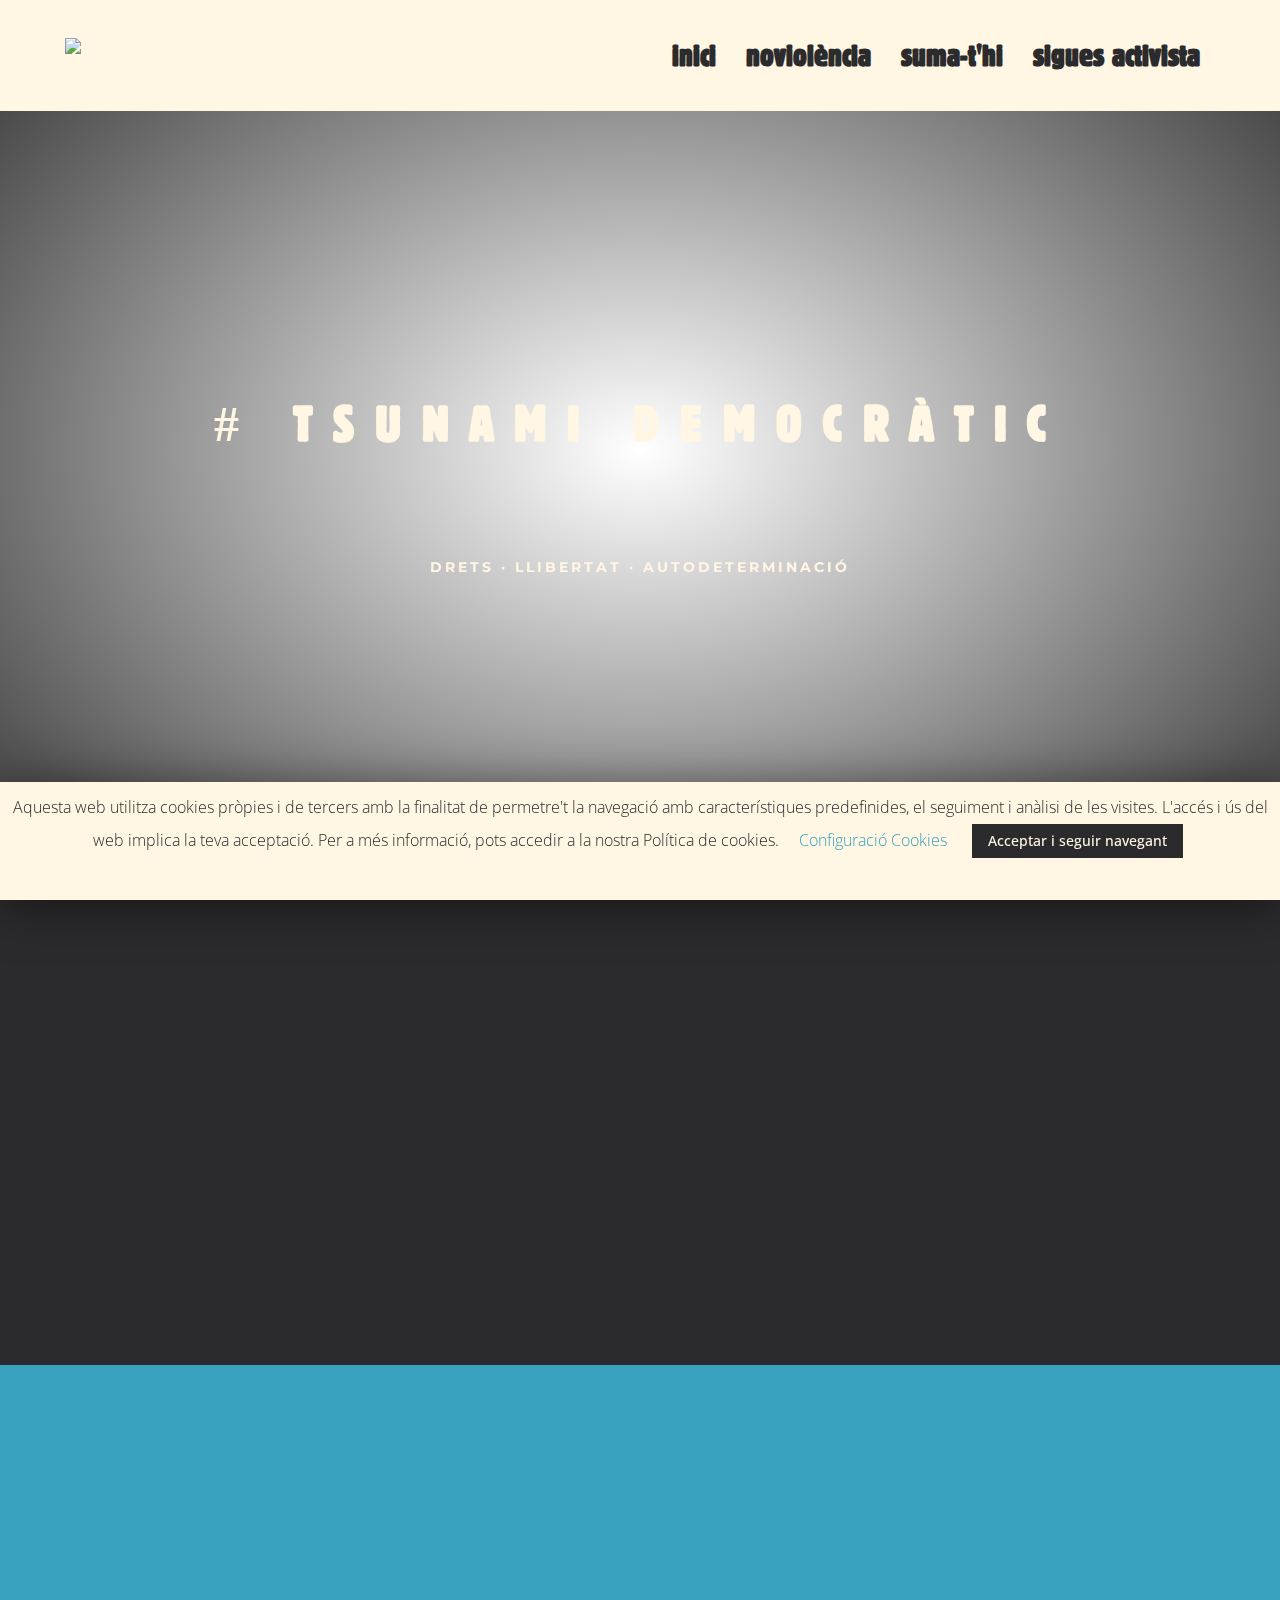
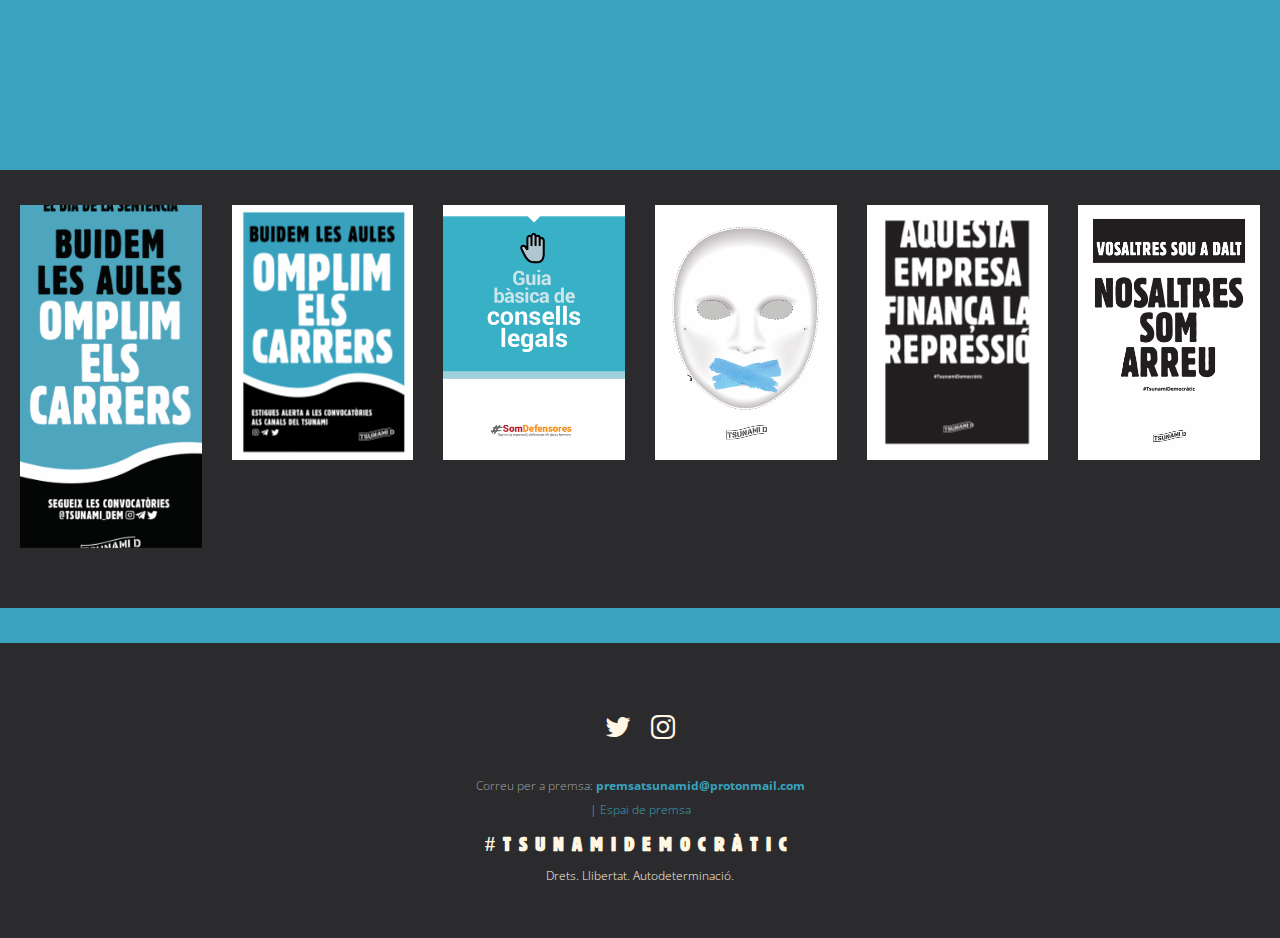
==== index.html @ 3595fd77 "Initial mirror" ====
<!DOCTYPE html>
<html lang="ca">
<head>
<meta charset="UTF-8" />
<meta name="viewport" content="width=device-width, initial-scale=1, minimum-scale=1, maximum-scale=1">
<link rel="pingback" href="https://tsunamidemocratic.cat/xmlrpc.php" />
<link rel="shortcut icon" href="index.html" type="image/vnd.microsoft.icon"/>
<link rel="icon" href="index.html" type="image/x-ico"/>
<title>#TsunamiDemocratic</title>
<link rel='dns-prefetch' href='https://fonts.googleapis.com/' />
<link rel='dns-prefetch' href='https://s.w.org/' />
		<script type="text/javascript">
			window._wpemojiSettings = {"baseUrl":"https:\/\/s.w.org\/images\/core\/emoji\/12.0.0-1\/72x72\/","ext":".png","svgUrl":"https:\/\/s.w.org\/images\/core\/emoji\/12.0.0-1\/svg\/","svgExt":".svg","source":{"concatemoji":"https:\/\/tsunamidemocratic.cat\/wp-includes\/js\/wp-emoji-release.min.js?ver=5.2.4"}};
			!function(a,b,c){function d(a,b){var c=String.fromCharCode;l.clearRect(0,0,k.width,k.height),l.fillText(c.apply(this,a),0,0);var d=k.toDataURL();l.clearRect(0,0,k.width,k.height),l.fillText(c.apply(this,b),0,0);var e=k.toDataURL();return d===e}function e(a){var b;if(!l||!l.fillText)return!1;switch(l.textBaseline="top",l.font="600 32px Arial",a){case"flag":return!(b=d([55356,56826,55356,56819],[55356,56826,8203,55356,56819]))&&(b=d([55356,57332,56128,56423,56128,56418,56128,56421,56128,56430,56128,56423,56128,56447],[55356,57332,8203,56128,56423,8203,56128,56418,8203,56128,56421,8203,56128,56430,8203,56128,56423,8203,56128,56447]),!b);case"emoji":return b=d([55357,56424,55356,57342,8205,55358,56605,8205,55357,56424,55356,57340],[55357,56424,55356,57342,8203,55358,56605,8203,55357,56424,55356,57340]),!b}return!1}function f(a){var c=b.createElement("script");c.src=a,c.defer=c.type="text/javascript",b.getElementsByTagName("head")[0].appendChild(c)}var g,h,i,j,k=b.createElement("canvas"),l=k.getContext&&k.getContext("2d");for(j=Array("flag","emoji"),c.supports={everything:!0,everythingExceptFlag:!0},i=0;i<j.length;i++)c.supports[j[i]]=e(j[i]),c.supports.everything=c.supports.everything&&c.supports[j[i]],"flag"!==j[i]&&(c.supports.everythingExceptFlag=c.supports.everythingExceptFlag&&c.supports[j[i]]);c.supports.everythingExceptFlag=c.supports.everythingExceptFlag&&!c.supports.flag,c.DOMReady=!1,c.readyCallback=function(){c.DOMReady=!0},c.supports.everything||(h=function(){c.readyCallback()},b.addEventListener?(b.addEventListener("DOMContentLoaded",h,!1),a.addEventListener("load",h,!1)):(a.attachEvent("onload",h),b.attachEvent("onreadystatechange",function(){"complete"===b.readyState&&c.readyCallback()})),g=c.source||{},g.concatemoji?f(g.concatemoji):g.wpemoji&&g.twemoji&&(f(g.twemoji),f(g.wpemoji)))}(window,document,window._wpemojiSettings);
		</script>
		<style type="text/css">
img.wp-smiley,
img.emoji {
	display: inline !important;
	border: none !important;
	box-shadow: none !important;
	height: 1em !important;
	width: 1em !important;
	margin: 0 .07em !important;
	vertical-align: -0.1em !important;
	background: none !important;
	padding: 0 !important;
}
</style>
	<link rel='stylesheet' id='wp-block-library-css'  href='wp-includes/css/dist/block-library/style.min.css%3Fver=5.2.4.css' type='text/css' media='all' />
<link rel='stylesheet' id='contact-form-7-css'  href='wp-content/plugins/contact-form-7/includes/css/styles.css%3Fver=5.1.4.css' type='text/css' media='all' />
<link rel='stylesheet' id='cookie-law-info-css'  href='wp-content/plugins/cookie-law-info/public/css/cookie-law-info-public.css%3Fver=1.8.1.css' type='text/css' media='all' />
<link rel='stylesheet' id='cookie-law-info-gdpr-css'  href='wp-content/plugins/cookie-law-info/public/css/cookie-law-info-gdpr.css%3Fver=1.8.1.css' type='text/css' media='all' />
<link rel='stylesheet' id='wpcdt-public-css-css'  href='wp-content/plugins/countdown-timer-ultimate/assets/css/wpcdt-timecircles.css%3Fver=1.2.3.css' type='text/css' media='all' />
<link rel='stylesheet' id='uaf_client_css-css'  href='wp-content/uploads/useanyfont/uaf.css%3Fver=1567267746.css' type='text/css' media='all' />
<link rel='stylesheet' id='bootstrap-min-css'  href='wp-content/themes/phoenix-v1.5/assets/css/bootstrap.min.css%3Fver=5.2.4.css' type='text/css' media='all' />
<link rel='stylesheet' id='font-awesome-min-css'  href='wp-content/themes/phoenix-v1.5/assets/css/font-awesome.min.css%3Fver=5.2.4.css' type='text/css' media='all' />
<link rel='stylesheet' id='jquery-countdown-css'  href='wp-content/themes/phoenix-v1.5/assets/css/jquery.countdown.css%3Fver=5.2.4.css' type='text/css' media='all' />
<link rel='stylesheet' id='owl-carousel-css'  href='wp-content/themes/phoenix-v1.5/assets/css/owl.carousel.css%3Fver=5.2.4.css' type='text/css' media='all' />
<link rel='stylesheet' id='preloader-css'  href='wp-content/themes/phoenix-v1.5/assets/css/preloader.css%3Fver=5.2.4.css' type='text/css' media='all' />
<link rel='stylesheet' id='layout-css'  href='wp-content/themes/phoenix-v1.5/assets/css/layout.css%3Fver=5.2.4.css' type='text/css' media='all' />
<link rel='stylesheet' id='responsive-css'  href='wp-content/themes/phoenix-v1.5/assets/css/responsive.css%3Fver=5.2.4.css' type='text/css' media='all' />
<link rel='stylesheet' id='timeline-min-css'  href='wp-content/themes/phoenix-v1.5/assets/css/timeline.min.css%3Fver=5.2.4.css' type='text/css' media='all' />
<link rel='stylesheet' id='fonts-googleapis-com-cssfamilylato100300-css'  href='https://fonts.googleapis.com/css?family=Lato%3A100%2C300&amp;ver=5.2.4' type='text/css' media='all' />
<!--[if lt IE 9]>
<link rel='stylesheet' id='vc_lte_ie9-css'  href='https://tsunamidemocratic.cat/wp-content/plugins/js_composer-SOS/assets/css/vc_lte_ie9.min.css?ver=6.0.5' type='text/css' media='screen' />
<![endif]-->
<link rel='stylesheet' id='redux-google-fonts-fwp_data-css'  href='https://fonts.googleapis.com/css?family=Montserrat%3A400%2C700%7COpen+Sans%3A300%2C400%2C600%2C700%2C800%2C300italic%2C400italic%2C600italic%2C700italic%2C800italic&#038;ver=5.2.4' type='text/css' media='all' />
<script type='text/javascript' src='wp-includes/js/jquery/jquery.js%3Fver=1.12.4-wp'></script>
<script type='text/javascript' src='wp-includes/js/jquery/jquery-migrate.min.js%3Fver=1.4.1'></script>
<script type='text/javascript'>
/* <![CDATA[ */
var Cli_Data = {"nn_cookie_ids":[],"cookielist":[]};
var log_object = {"ajax_url":"https:\/\/tsunamidemocratic.cat\/wp-admin\/admin-ajax.php"};
/* ]]> */
</script>
<script type='text/javascript' src='wp-content/plugins/cookie-law-info/public/js/cookie-law-info-public.js%3Fver=1.8.1'></script>
<link rel='https://api.w.org/' href='wp-json/index.html' />
<link rel="EditURI" type="application/rsd+xml" title="RSD" href="xmlrpc.php%3Frsd" />
<link rel="wlwmanifest" type="application/wlwmanifest+xml" href="wp-includes/wlwmanifest.xml" /> 
<meta name="generator" content="WordPress 5.2.4" />
<link rel="canonical" href="index.html" />
<link rel='shortlink' href='index.html' />
<link rel="alternate" type="application/json+oembed" href="wp-json/oembed/1.0/embed%3Furl=https:%252F%252Ftsunamidemocratic.cat%252F" />
<link rel="alternate" type="text/xml+oembed" href="wp-json/oembed/1.0/embed%3Furl=https:%252F%252Ftsunamidemocratic.cat%252F&amp;format=xml" />
<!-- Analytics by WP-Statistics v12.6.10 - https://wp-statistics.com/ -->
		<style>
			.no-js img.lazyload { display: none; }
			figure.wp-block-image img.lazyloading { min-width: 150px; }
							.lazyload, .lazyloading { opacity: 0; }
				.lazyloaded {
					opacity: 1;
					transition: opacity 400ms;
					transition-delay: 0ms;
				}
					</style>
				<style type="text/css">.recentcomments a{display:inline !important;padding:0 !important;margin:0 !important;}</style>
				<script type="text/javascript">
			var cli_flush_cache=2;
		</script>
		<meta name="generator" content="Powered by WPBakery Page Builder - drag and drop page builder for WordPress."/>
<style type="text/css" title="dynamic-css" class="options-output">.navbar-default .navbar-brand{font-family:Montserrat;color:#fff6e3;font-size:18px;}.navbar-default .navbar-brand:hover{color:#5e5e5e;}nav.navbar.affix-top{background-color:#fff6e3;}.navbar-default .navbar-toggle .icon-bar{background-color:#fff6e3;}.navbar-default .navbar-nav>li>a{font-family:"Open Sans";font-size:30px;}.navbar-default .navbar-nav > li > a{color:#2b2b2d;}.navbar-default .navbar-nav > li > a:hover{color:#38a2bf;}.navbar-default .navbar-nav > li > a:active{color:#38a2bf;}.single-fwp_portfolio .project-single{background-color:#fff6e3;}.single-fwp_portfolio .project-title h1{color:#333333;}.single-fwp_portfolio .project-title p{color:#4c4c4c;}.overlay-slidedown.open,.container.overlay{background-color:#fff6e3;}#transmitter .project-title h1{color:#333333;}#transmitter .project-title p{color:#4c4c4c;}.footerSocialIcons li a{color:#fff6e3;}.footerSocialIcons li a:hover{color:#38a2bf;}#footer .bottomLine{background-color:#2b2b2d;}</style><noscript><style> .wpb_animate_when_almost_visible { opacity: 1; }</style></noscript></head>

<body class="home page-template page-template-template-one-page page-template-template-one-page-php page page-id-473 wpb-js-composer js-comp-ver-6.0.5 vc_responsive" data-spy="scroll" data-target=".navbar-default" data-offset="100" id="bigWrapper">
<div class="multipage-container" id="top">
<header><nav class="navbar navbar-default NavbarStyle3 navbar-fixed-top" role="navigation" data-spy="affix" data-offset-top="50"><div class="container-fluid"><div class="navbar-header"><button type="button" class="navbar-toggle" data-toggle="collapse" data-target="#navbar-collapse"><span class="sr-only">Toggle navigation</span><span class="icon-bar"></span><span class="icon-bar"></span><span class="icon-bar"></span></button><a class="navbar-brand" href="index.html"  data-scroll><img  style="margin-top:-20px;" data-src="https://tsunamidemocratic.cat/wp-content/uploads/2019/08/Logo-TD-fosc.png" class="lazyload" src="[data-uri]"><noscript><img src="wp-content/uploads/2019/08/Logo-TD-fosc.png" style="margin-top:-20px;"></noscript></a> </div><div class="collapse navbar-collapse navbar-right" id="navbar-collapse"><ul id="menu-one-page-menu" class="nav navbar-nav">
<li><a href='index.html#s-inici' class=" menu-item menu-item-type-post_type menu-item-object-page"  target=""  data-scroll="" >inici</a></li>
<li><a href='index.html%3Fp=1608.html' class=" menu-item menu-item-type-post_type menu-item-object-page"  target="" >Noviolència</a></li>
<li><a href='index.html#s-451' class=" menu-item menu-item-type-post_type menu-item-object-page"  target=""  data-scroll="" >suma-t'hi</a></li>
<li><a href='index.html#s-sigues-activista' class=" menu-item menu-item-type-post_type menu-item-object-page"  target=""  data-scroll="" >Sigues activista</a></li></ul></div> </div></nav></header><section id="s-inici" class="clearfix no-bg-color fwp_setting_class9232" data-page-id="674"><div class="vc_row wpb_row vc_row-fluid vc_custom_1427965173797"><div class="wpb_column vc_column_container vc_col-sm-12"><div class="vc_column-inner"><div class="wpb_wrapper"><section id="intro" class=""><div class="black-overlay"></div><div class="container valign"><div class="row"><div class="vc_row wpb_row vc_row-fluid vc_custom_1417646643976"><div class="wpb_column vc_column_container vc_col-sm-12"><div class="vc_column-inner"><div class="wpb_wrapper">
	<div  class="wpb_single_image wpb_content_element vc_align_center   img-responsive center-block introLogo">
		
		<figure class="wpb_wrapper vc_figure">
			<div class="vc_single_image-wrapper   vc_box_border_grey"></div>
		</figure>
	</div>

	<div class="wpb_text_column wpb_content_element " >
		<div class="wpb_wrapper">
			<h1 style="text-align: center;"><span style="color: #fff6e3;"># Tsunami Democràtic</span></h1>

		</div>
	</div>
</div></div></div></div><div class="vc_row wpb_row vc_row-fluid vc_custom_1421874260691"><div class="wpb_column vc_column_container vc_col-sm-6 vc_col-sm-offset-3"><div class="vc_column-inner"><div class="wpb_wrapper">
	<div class="wpb_text_column wpb_content_element " >
		<div class="wpb_wrapper">
			<h5><span style="color: #fff6e3;"><center><br />
Drets · Llibertat · Autodeterminació</span></center></h5>

		</div>
	</div>
</div></div></div></div>
</div></div></section></div></div></div></div>
</section><section id="s-451" class="clearfix fwp_setting_class4182" data-page-id="451"><div class="vc_row wpb_row vc_row-fluid vc_custom_1568883034000 vc_row-has-fill"><div class="wpb_column vc_column_container vc_col-sm-12"><div class="vc_column-inner vc_custom_1569485932000"><div class="wpb_wrapper"><h1 id="title-with-border-5230" class="bordered-title white talign-center hide-border dyn-border" data-scroll-reveal="enter top move 10px over 1s after 0.2s"><span>Estigues atent/a als canals</span></h1> <div id="owl-clients" class="owl-clients owl-carousel" data-carousel-settings='{"autoPlay": "true", "showControls": "true", "autoPlayTimeout": "", "stopOnHover": "false"}'> <div class="clientLogo" data-scroll-reveal="enter right move 10px over 1s after 0.6s">
                                <a href="http://t.me/tsunamid"><img   alt="image" data-src="http://tsunamidemocratic.cat/wp-content/uploads/2019/09/telegram3.png" class="img-responsive center-block lazyload" src="[data-uri]"><noscript><img src="wp-content/uploads/2019/09/telegram3.png" class="img-responsive center-block" alt="image"></noscript></a>
                            </div> <div class="clientLogo" data-scroll-reveal="enter right move 10px over 1s after 0.4s">
                                <a href="http://twitter.com/tsunami_dem"><img   alt="image" data-src="http://tsunamidemocratic.cat/wp-content/uploads/2019/09/twitter3.png" class="img-responsive center-block lazyload" src="[data-uri]"><noscript><img src="wp-content/uploads/2019/09/twitter3.png" class="img-responsive center-block" alt="image"></noscript></a>
                            </div> <div class="clientLogo" data-scroll-reveal="enter right move 10px over 1s after 0.2s">
                                <a href="http://instagram.com/tsunami_dem"><img   alt="image" data-src="http://tsunamidemocratic.cat/wp-content/uploads/2019/09/instagram3.png" class="img-responsive center-block lazyload" src="[data-uri]"><noscript><img src="wp-content/uploads/2019/09/instagram3.png" class="img-responsive center-block" alt="image"></noscript></a>
                            </div></div></div></div></div></div>
</section><section id="s-sigues-activista" class="clearfix fwp_setting_class5491" data-page-id="1569"><div class="vc_row wpb_row vc_row-fluid vc_custom_1569612682900 vc_row-has-fill"><div class="wpb_column vc_column_container vc_col-sm-12"><div class="vc_column-inner vc_custom_1569613170900"><div class="wpb_wrapper"><h1 class="text-center fwp_cst_title42724" data-scroll-reveal="enter left move 10px over 1s after 0.2s">descarrega imprimeix distribueix</h1><img  alt="" data-scroll-reveal="enter left move 10px over 1s after 0.3s"  data-src="https://tsunamidemocratic.cat/wp-content/themes/phoenix-v1.5/assets/img/lineSeparatortransparent.png" class="img_responsive  lineSeparator  lazyload" src="[data-uri]"><noscript><img src="https://tsunamidemocratic.cat/wp-content/themes/phoenix-v1.5/assets/img/lineSeparatortransparent.png" alt="" data-scroll-reveal="enter left move 10px over 1s after 0.3s" class="img_responsive  lineSeparator "></noscript></div></div></div><div class="wpb_column vc_column_container vc_col-sm-1/5"><div class="vc_column-inner"><div class="wpb_wrapper"></div></div></div><div class="wpb_column vc_column_container vc_col-sm-1/5"><div class="vc_column-inner vc_custom_1569613201400"><div class="wpb_wrapper"><div class="vc_icon_element vc_icon_element-outer vc_custom_1569613315500 wpb_animate_when_almost_visible wpb_fadeInUp fadeInUp vc_icon_element-align-center"><div class="vc_icon_element-inner vc_icon_element-color-custom vc_icon_element-size-xl vc_icon_element-style- vc_icon_element-background-color-grey" ><span class="vc_icon_element-icon fa fa-download" style="color:#2b2b2d !important"></span></div></div></div></div></div><div class="wpb_column vc_column_container vc_col-sm-1/5"><div class="vc_column-inner vc_custom_1569613206500"><div class="wpb_wrapper"><div class="vc_icon_element vc_icon_element-outer vc_custom_1569613322900 wpb_animate_when_almost_visible wpb_fadeInUp fadeInUp vc_icon_element-align-center"><div class="vc_icon_element-inner vc_icon_element-color-custom vc_icon_element-size-xl vc_icon_element-style- vc_icon_element-background-color-grey" ><span class="vc_icon_element-icon fa fa-print" style="color:#2b2b2d !important"></span></div></div></div></div></div><div class="wpb_column vc_column_container vc_col-sm-1/5"><div class="vc_column-inner vc_custom_1569613211100"><div class="wpb_wrapper"><div class="vc_icon_element vc_icon_element-outer vc_custom_1569613330000 wpb_animate_when_almost_visible wpb_fadeInUp fadeInUp vc_icon_element-align-center"><div class="vc_icon_element-inner vc_icon_element-color-custom vc_icon_element-size-xl vc_icon_element-style- vc_icon_element-background-color-grey" ><span class="vc_icon_element-icon vc-mono vc-mono-slideshare" style="color:#2b2b2d !important"></span></div></div></div></div></div><div class="wpb_column vc_column_container vc_col-sm-1/5"><div class="vc_column-inner"><div class="wpb_wrapper"></div></div></div></div><div class="vc_row wpb_row vc_row-fluid vc_custom_1569613281300 vc_row-has-fill"><div class="wpb_column vc_column_container vc_col-sm-2"><div class="vc_column-inner"><div class="wpb_wrapper"><div class="vc-hoverbox-wrapper  vc-hoverbox-shape--square vc-hoverbox-align--center vc-hoverbox-direction--default vc-hoverbox-width--100"  ontouchstart="">
  <div class="vc-hoverbox">
    <div class="vc-hoverbox-inner">
      <div class="vc-hoverbox-block vc-hoverbox-front" style="background-image: url(wp-content/uploads/2019/10/unis1-438x1024.png);">
        <div class="vc-hoverbox-block-inner vc-hoverbox-front-inner">
            
        </div>
      </div>
      <div class="vc-hoverbox-block vc-hoverbox-back" style="background-color: #2b2b2d;">
        <div class="vc-hoverbox-block-inner vc-hoverbox-back-inner">
            <h2 style="text-align:center">PDF</h2>
            <div class="vc_icon_element vc_icon_element-outer wpb_animate_when_almost_visible wpb_fadeInUp fadeInUp vc_icon_element-align-center vc_icon_element-have-style"><div class="vc_icon_element-inner vc_icon_element-color-custom vc_icon_element-have-style-inner vc_icon_element-size-lg vc_icon_element-style-rounded vc_icon_element-background vc_icon_element-background-color-custom"  style="background-color:#fff6e3"><span class="vc_icon_element-icon fa fa-download" style="color:#38a2bf !important"></span><a class="vc_icon_element-link" href="wp-content/uploads/2019/10/unis1.pdf"  title="" target=" _blank"></a></div></div>
<p>&nbsp;</p>
<p>&nbsp;</p>
<p>&nbsp;</p>
<p>&nbsp;</p>

            
        </div>
      </div>
    </div>
  </div>
</div></div></div></div><div class="wpb_column vc_column_container vc_col-sm-2"><div class="vc_column-inner"><div class="wpb_wrapper"><div class="vc-hoverbox-wrapper  vc-hoverbox-shape--square vc-hoverbox-align--center vc-hoverbox-direction--default vc-hoverbox-width--100"  ontouchstart="">
  <div class="vc-hoverbox">
    <div class="vc-hoverbox-inner">
      <div class="vc-hoverbox-block vc-hoverbox-front" style="background-image: url(wp-content/uploads/2019/10/unis2-724x1024.png);">
        <div class="vc-hoverbox-block-inner vc-hoverbox-front-inner">
            
        </div>
      </div>
      <div class="vc-hoverbox-block vc-hoverbox-back" style="background-color: #2b2b2d;">
        <div class="vc-hoverbox-block-inner vc-hoverbox-back-inner">
            <h2 style="text-align:center">PDF</h2>
            <div class="vc_icon_element vc_icon_element-outer wpb_animate_when_almost_visible wpb_fadeInUp fadeInUp vc_icon_element-align-center vc_icon_element-have-style"><div class="vc_icon_element-inner vc_icon_element-color-custom vc_icon_element-have-style-inner vc_icon_element-size-lg vc_icon_element-style-rounded vc_icon_element-background vc_icon_element-background-color-custom"  style="background-color:#fff6e3"><span class="vc_icon_element-icon fa fa-download" style="color:#38a2bf !important"></span><a class="vc_icon_element-link" href="wp-content/uploads/2019/10/unis2.pdf"  title="" target=" _blank"></a></div></div>
<p>&nbsp;</p>

            
        </div>
      </div>
    </div>
  </div>
</div></div></div></div><div class="wpb_column vc_column_container vc_col-sm-2"><div class="vc_column-inner"><div class="wpb_wrapper"><div class="vc-hoverbox-wrapper  vc-hoverbox-shape--square vc-hoverbox-align--center vc-hoverbox-direction--default vc-hoverbox-width--100"  ontouchstart="">
  <div class="vc-hoverbox">
    <div class="vc-hoverbox-inner">
      <div class="vc-hoverbox-block vc-hoverbox-front" style="background-image: url(wp-content/uploads/2019/09/Consells-724x1024.png);">
        <div class="vc-hoverbox-block-inner vc-hoverbox-front-inner">
            
        </div>
      </div>
      <div class="vc-hoverbox-block vc-hoverbox-back" style="background-color: #2b2b2d;">
        <div class="vc-hoverbox-block-inner vc-hoverbox-back-inner">
            <h2 style="text-align:center">PDF</h2>
            <div class="vc_icon_element vc_icon_element-outer wpb_animate_when_almost_visible wpb_fadeInUp fadeInUp vc_icon_element-align-center vc_icon_element-have-style"><div class="vc_icon_element-inner vc_icon_element-color-custom vc_icon_element-have-style-inner vc_icon_element-size-lg vc_icon_element-style-rounded vc_icon_element-background vc_icon_element-background-color-custom"  style="background-color:#fff6e3"><span class="vc_icon_element-icon fa fa-download" style="color:#38a2bf !important"></span><a class="vc_icon_element-link" href="wp-content/uploads/2019/09/consells_legals.pdf"  title="" target=" _blank"></a></div></div>
<p>&nbsp;</p>

            
        </div>
      </div>
    </div>
  </div>
</div></div></div></div><div class="wpb_column vc_column_container vc_col-sm-2"><div class="vc_column-inner"><div class="wpb_wrapper"><div class="vc-hoverbox-wrapper  vc-hoverbox-shape--square vc-hoverbox-align--center vc-hoverbox-direction--default vc-hoverbox-width--100"  ontouchstart="">
  <div class="vc-hoverbox">
    <div class="vc-hoverbox-inner">
      <div class="vc-hoverbox-block vc-hoverbox-front" style="background-image: url(wp-content/uploads/2019/09/D-724x1024.png);">
        <div class="vc-hoverbox-block-inner vc-hoverbox-front-inner">
            
        </div>
      </div>
      <div class="vc-hoverbox-block vc-hoverbox-back" style="background-color: #2b2b2d;">
        <div class="vc-hoverbox-block-inner vc-hoverbox-back-inner">
            <h2 style="text-align:center">PDF</h2>
            <div class="vc_icon_element vc_icon_element-outer wpb_animate_when_almost_visible wpb_fadeInUp fadeInUp vc_icon_element-align-center vc_icon_element-have-style"><div class="vc_icon_element-inner vc_icon_element-color-custom vc_icon_element-have-style-inner vc_icon_element-size-lg vc_icon_element-style-rounded vc_icon_element-background vc_icon_element-background-color-custom"  style="background-color:#fff6e3"><span class="vc_icon_element-icon fa fa-download" style="color:#38a2bf !important"></span><a class="vc_icon_element-link" href="wp-content/uploads/2019/09/M.pdf"  title="" target=" _blank"></a></div></div>
<p>&nbsp;</p>

            
        </div>
      </div>
    </div>
  </div>
</div></div></div></div><div class="wpb_column vc_column_container vc_col-sm-2"><div class="vc_column-inner"><div class="wpb_wrapper"><div class="vc-hoverbox-wrapper  vc-hoverbox-shape--square vc-hoverbox-align--center vc-hoverbox-direction--default vc-hoverbox-width--100"  ontouchstart="">
  <div class="vc-hoverbox">
    <div class="vc-hoverbox-inner">
      <div class="vc-hoverbox-block vc-hoverbox-front" style="background-image: url(wp-content/uploads/2019/09/3-web-724x1024.png);">
        <div class="vc-hoverbox-block-inner vc-hoverbox-front-inner">
            
        </div>
      </div>
      <div class="vc-hoverbox-block vc-hoverbox-back" style="background-color: #2b2b2d;">
        <div class="vc-hoverbox-block-inner vc-hoverbox-back-inner">
            <h2 style="text-align:center">PDF</h2>
            <div class="vc_icon_element vc_icon_element-outer wpb_animate_when_almost_visible wpb_fadeInUp fadeInUp vc_icon_element-align-center vc_icon_element-have-style"><div class="vc_icon_element-inner vc_icon_element-color-custom vc_icon_element-have-style-inner vc_icon_element-size-lg vc_icon_element-style-rounded vc_icon_element-background vc_icon_element-background-color-custom"  style="background-color:#fff6e3"><span class="vc_icon_element-icon fa fa-download" style="color:#38a2bf !important"></span><a class="vc_icon_element-link" href="wp-content/uploads/2019/09/3-web.pdf"  title="" target=" _blank"></a></div></div>
<p>&nbsp;</p>

            
        </div>
      </div>
    </div>
  </div>
</div></div></div></div><div class="wpb_column vc_column_container vc_col-sm-2"><div class="vc_column-inner"><div class="wpb_wrapper"><div class="vc-hoverbox-wrapper  vc-hoverbox-shape--square vc-hoverbox-align--center vc-hoverbox-direction--default vc-hoverbox-width--100"  ontouchstart="">
  <div class="vc-hoverbox">
    <div class="vc-hoverbox-inner">
      <div class="vc-hoverbox-block vc-hoverbox-front" style="background-image: url(wp-content/uploads/2019/09/4-web-724x1024.png);">
        <div class="vc-hoverbox-block-inner vc-hoverbox-front-inner">
            
        </div>
      </div>
      <div class="vc-hoverbox-block vc-hoverbox-back" style="background-color: #2b2b2d;">
        <div class="vc-hoverbox-block-inner vc-hoverbox-back-inner">
            <h2 style="text-align:center">PDF</h2>
            <div class="vc_icon_element vc_icon_element-outer wpb_animate_when_almost_visible wpb_fadeInUp fadeInUp vc_icon_element-align-center vc_icon_element-have-style"><div class="vc_icon_element-inner vc_icon_element-color-custom vc_icon_element-have-style-inner vc_icon_element-size-lg vc_icon_element-style-rounded vc_icon_element-background vc_icon_element-background-color-custom"  style="background-color:#fff6e3"><span class="vc_icon_element-icon fa fa-download" style="color:#38a2bf !important"></span><a class="vc_icon_element-link" href="wp-content/uploads/2019/09/4-web.pdf"  title="" target=" _blank"></a></div></div>
<p>&nbsp;</p>

            
        </div>
      </div>
    </div>
  </div>
</div></div></div></div></div><div class="vc_row wpb_row vc_row-fluid vc_custom_1569613360100 vc_row-has-fill"><div class="wpb_column vc_column_container vc_col-sm-12"><div class="vc_column-inner"><div class="wpb_wrapper"></div></div></div></div>
</section></div>
       
<section id="footer" class="dark group">
	    <div class="bottomLine text-center">
                        <ul class="footerSocialIcons">
        <li><a href="https://twitter.com/tsunami_dem" target="_blank"><i class="fa fa-twitter fa-2x fa-2x"></i></a></li><li><a href="https://instagram.com/tsunami_dem" target="_blank"><i class="fa fa-instagram fa-2x fa-2x"></i></a></li>        </ul>
        <p>Correu per a premsa: <span style="color:#38A2BF"><strong><a href="cdn-cgi/l/email-protection.html" class="__cf_email__" data-cfemail="225250474f51435651574c434f4b466252504d564d4c4f434b4e0c414d4f">[email&#160;protected]</a></span></strong><br /> | <a href="index.html%3Fpage_id=1127.html"><span style="color:#38A2BF">Espai de premsa</a></span><br />
<strong></p>
<h4><span style="color:#fff6e3">#TsunamiDemocràtic</span></strong></h3>
<p><span style="color:#fff6e3">Drets. Llibertat. Autodeterminació.</span></p>
    </div>
</section>
<script data-cfasync="false" src="cdn-cgi/scripts/5c5dd728/cloudflare-static/email-decode.min.js"></script><script id="fwp-raw-js">
            jQuery(function($){
                if( /Android|webOS|iPhone|iPad|iPod|BlackBerry|IEMobile|Opera Mini/i.test(navigator.userAgent) ) {
                    var _image = 'https://tsunamidemocratic.cat/wp-content/uploads/2019/09/screen-1.jpg';
                    if(_image.length > 1)
                    $.backstretch(_image);
                }
                else{
                    $.okvideo({source: 'https://www.youtube.com/watch?v=948RgiFYu9E', autoplay: true, loop: true, highdef: true, hd: true, adproof: true, volume: 0 })
                }
            });</script><script id="fwp-custom-js">                                    </script><div id="cookie-law-info-bar"><span>Aquesta web utilitza cookies pròpies i de tercers amb la finalitat de permetre't la navegació amb característiques predefinides, el seguiment i anàlisi de les visites. L'accés i ús del web implica la teva acceptació. Per a més informació, pots accedir a la nostra Política de cookies.<a class="cli_settings_button"   style="margin:5px 20px 5px 20px;" >Configuració Cookies</a><a  data-cli_action="accept" id="cookie_action_close_header"  class="medium cli-plugin-button cli-plugin-main-button cookie_action_close_header cli_action_button" style="display:inline-block;  margin:5px; ">Acceptar i seguir navegant</a><br />
<br />
</span></div><div id="cookie-law-info-again" style="display:none;"><span id="cookie_hdr_showagain">Privacitat i Política de Cookies</span></div><div class="cli-modal" id="cliSettingsPopup" tabindex="-1" role="dialog" aria-labelledby="cliSettingsPopup" aria-hidden="true">
  <div class="cli-modal-dialog" role="document">
    <div class="cli-modal-content cli-bar-popup">
      <button type="button" class="cli-modal-close" id="cliModalClose">
        <svg class="" viewBox="0 0 24 24"><path d="M19 6.41l-1.41-1.41-5.59 5.59-5.59-5.59-1.41 1.41 5.59 5.59-5.59 5.59 1.41 1.41 5.59-5.59 5.59 5.59 1.41-1.41-5.59-5.59z"></path><path d="M0 0h24v24h-24z" fill="none"></path></svg>
      </button>
      <div class="cli-modal-body">
        <div class="cli-container-fluid cli-tab-container">
    <div class="cli-row">
        <div class="cli-col-12 cli-align-items-stretch cli-px-0">
            <div class="cli-privacy-overview">
                <h4>Privacy Overview</h4>                                   
                <div class="cli-privacy-content">
                    <div class="cli-privacy-content-text">This website uses cookies to improve your experience while you navigate through the website. Out of these cookies, the cookies that are categorized as necessary are stored on your browser as they are essential for the working of basic functionalities of the website. We also use third-party cookies that help us analyze and understand how you use this website. These cookies will be stored in your browser only with your consent. You also have the option to opt-out of these cookies. But opting out of some of these cookies may have an effect on your browsing experience.</div>
                </div>
                <a class="cli-privacy-readmore" data-readmore-text="Show more" data-readless-text="Show less"></a>            </div>
        </div>  
        <div class="cli-col-12 cli-align-items-stretch cli-px-0 cli-tab-section-container">
            <div class="cli-tab-section cli-privacy-tab">
                <div class="cli-tab-header">
                    <a class="cli-nav-link cli-settings-mobile" >
                        Privacy Overview                    </a>
                </div>
                <div class="cli-tab-content">
                    <div class="cli-tab-pane cli-fade">
                        <p>This website uses cookies to improve your experience while you navigate through the website. Out of these cookies, the cookies that are categorized as necessary are stored on your browser as they are essential for the working of basic functionalities of the website. We also use third-party cookies that help us analyze and understand how you use this website. These cookies will be stored in your browser only with your consent. You also have the option to opt-out of these cookies. But opting out of some of these cookies may have an effect on your browsing experience.</p>
                    </div>
                </div>

            </div>
              
                            <div class="cli-tab-section">
                    <div class="cli-tab-header">
                        <a class="cli-nav-link cli-settings-mobile" data-target="necessary" data-toggle="cli-toggle-tab" >
                            Necessary 
                        </a>
                    
                    <span class="cli-necessary-caption">Always Enabled</span>                     </div>
                    <div class="cli-tab-content">
                        <div class="cli-tab-pane cli-fade" data-id="necessary">
                            <p>Necessary cookies are absolutely essential for the website to function properly. This category only includes cookies that ensures basic functionalities and security features of the website. These cookies do not store any personal information.</p>
                        </div>
                    </div>
                </div>
              
                            <div class="cli-tab-section">
                    <div class="cli-tab-header">
                        <a class="cli-nav-link cli-settings-mobile" data-target="non-necessary" data-toggle="cli-toggle-tab" >
                            Non-necessary 
                        </a>
                    <div class="cli-switch">
                        <input type="checkbox" id="checkbox-non-necessary" class="cli-user-preference-checkbox" data-id="checkbox-non-necessary" checked />
                        <label for="checkbox-non-necessary" class="cli-slider" data-cli-enable="Enabled" data-cli-disable="Disabled">Non-necessary</label>
                    </div>                    </div>
                    <div class="cli-tab-content">
                        <div class="cli-tab-pane cli-fade" data-id="non-necessary">
                            <p>Any cookies that may not be particularly necessary for the website to function and is used specifically to collect user personal data via analytics, ads, other embedded contents are termed as non-necessary cookies. It is mandatory to procure user consent prior to running these cookies on your website.</p>
                        </div>
                    </div>
                </div>
                       
        </div>
    </div> 
</div> 
      </div>
    </div>
  </div>
</div>
<div class="cli-modal-backdrop cli-fade cli-settings-overlay"></div>
<div class="cli-modal-backdrop cli-fade cli-popupbar-overlay"></div>
<script type="text/javascript">
  /* <![CDATA[ */
  cli_cookiebar_settings='{"animate_speed_hide":"500","animate_speed_show":"500","background":"#fff6e3","border":"#b1a6a6c2","border_on":false,"button_1_button_colour":"#2b2b2d","button_1_button_hover":"#222224","button_1_link_colour":"#fff6e3","button_1_as_button":true,"button_1_new_win":false,"button_2_button_colour":"#333","button_2_button_hover":"#292929","button_2_link_colour":"#2b2b2d","button_2_as_button":false,"button_2_hidebar":false,"button_3_button_colour":"#000","button_3_button_hover":"#000000","button_3_link_colour":"#fff6e3","button_3_as_button":true,"button_3_new_win":false,"button_4_button_colour":"#000","button_4_button_hover":"#000000","button_4_link_colour":"#38a2bf","button_4_as_button":false,"font_family":"inherit","header_fix":false,"notify_animate_hide":true,"notify_animate_show":false,"notify_div_id":"#cookie-law-info-bar","notify_position_horizontal":"right","notify_position_vertical":"bottom","scroll_close":false,"scroll_close_reload":false,"accept_close_reload":false,"reject_close_reload":false,"showagain_tab":true,"showagain_background":"#fff","showagain_border":"#000","showagain_div_id":"#cookie-law-info-again","showagain_x_position":"100px","text":"#2b2b2d","show_once_yn":false,"show_once":"15000","logging_on":false,"as_popup":false,"popup_overlay":true,"bar_heading_text":"","cookie_bar_as":"banner","popup_showagain_position":"bottom-right","widget_position":"left"}';
  /* ]]> */
</script><link rel='stylesheet' id='js_composer_front-css'  href='wp-content/plugins/js_composer-SOS/assets/css/js_composer.min.css%3Fver=6.0.5.css' type='text/css' media='all' />
<link rel='stylesheet' id='vc_animate-css-css'  href='wp-content/plugins/js_composer-SOS/assets/lib/bower/animate-css/animate.min.css%3Fver=6.0.5.css' type='text/css' media='all' />
<link rel='stylesheet' id='font-awesome-css'  href='wp-content/plugins/js_composer-SOS/assets/lib/bower/font-awesome/css/font-awesome.min.css%3Fver=6.0.5.css' type='text/css' media='all' />
<link rel='stylesheet' id='vc_monosocialiconsfont-css'  href='wp-content/plugins/js_composer-SOS/assets/css/lib/monosocialiconsfont/monosocialiconsfont.min.css%3Fver=6.0.5.css' type='text/css' media='all' />
<script type='text/javascript'>
/* <![CDATA[ */
var wpcf7 = {"apiSettings":{"root":"https:\/\/tsunamidemocratic.cat\/wp-json\/contact-form-7\/v1","namespace":"contact-form-7\/v1"}};
/* ]]> */
</script>
<script type='text/javascript' src='wp-content/plugins/contact-form-7/includes/js/scripts.js%3Fver=5.1.4'></script>
<script type='text/javascript'>
window.lazySizesConfig = window.lazySizesConfig || {};

window.lazySizesConfig.lazyClass    = 'lazyload';
window.lazySizesConfig.loadingClass = 'lazyloading';
window.lazySizesConfig.loadedClass  = 'lazyloaded';

lazySizesConfig.loadMode = 1;
</script>
<script type='text/javascript' src='wp-content/plugins/wp-smushit/app/assets/js/smush-lazy-load.min.js%3Fver=3.2.4'></script>
<script type='text/javascript'>
lazySizes.init();
</script>
<script type='text/javascript' src='wp-content/themes/phoenix-v1.5/assets/js/scripts.js%3Fver=1.0.0'></script>
<script type='text/javascript' src='wp-content/themes/phoenix-v1.5/assets/js/modernizr.custom.js%3Fver=1.0.0'></script>
<script type='text/javascript' src='wp-content/themes/phoenix-v1.5/assets/js/preloader.js%3Fver=1.0.0'></script>
<script type='text/javascript' src='wp-includes/js/wp-embed.min.js%3Fver=5.2.4'></script>
<script type='text/javascript' src='wp-content/plugins/js_composer-SOS/assets/js/dist/js_composer_front.min.js%3Fver=6.0.5'></script>
<script type='text/javascript' src='wp-content/themes/phoenix-v1.5/assets/js/okvideo.min.js%3Fver=1.0.0'></script>
<script type='text/javascript'>
/* <![CDATA[ */
var fastwp = [];
/* ]]> */
</script>
<script type='text/javascript' src='wp-content/themes/phoenix-v1.5/assets/js/custom.js%3Fver=1.0.0'></script>
<script type='text/javascript' src='wp-content/plugins/js_composer-SOS/assets/lib/vc_waypoints/vc-waypoints.min.js%3Fver=6.0.5'></script>
	<script type="text/javascript">
        jQuery(document).ready(function ($) {
            //$( document ).ajaxStart(function() {
            //});

			
            for (var i = 0; i < document.forms.length; ++i) {
                var form = document.forms[i];
				if ($(form).attr("method") != "get") { $(form).append('<input type="hidden" name="rLS_PGg" value="y[h8.E6" />'); }
if ($(form).attr("method") != "get") { $(form).append('<input type="hidden" name="yEnqBumrpi_tjPU" value="g.jBE7wsXCHAYvK" />'); }
            }

			
            $(document).on('submit', 'form', function () {
				if ($(this).attr("method") != "get") { $(this).append('<input type="hidden" name="rLS_PGg" value="y[h8.E6" />'); }
if ($(this).attr("method") != "get") { $(this).append('<input type="hidden" name="yEnqBumrpi_tjPU" value="g.jBE7wsXCHAYvK" />'); }
                return true;
            });

			
            jQuery.ajaxSetup({
                beforeSend: function (e, data) {

                    //console.log(Object.getOwnPropertyNames(data).sort());
                    //console.log(data.type);

                    if (data.type !== 'POST') return;

                    if (typeof data.data === 'object' && data.data !== null) {
						data.data.append("rLS_PGg", "y[h8.E6");
data.data.append("yEnqBumrpi_tjPU", "g.jBE7wsXCHAYvK");
                    }
                    else {
                        data.data =  data.data + '&rLS_PGg=y[h8.E6&yEnqBumrpi_tjPU=g.jBE7wsXCHAYvK';
                    }
                }
            });

        });
	</script>
	<style type="text/css" data-type="vc-shortcodes-custom-css">.vc_custom_1427965173797{margin-bottom: 0px !important;} .fwp_setting_class9232 {  }.vc_custom_1417646643976{margin-top: 50px !important;margin-bottom: 50px !important;}.vc_custom_1421874260691{margin-bottom: 0px !important;}#s-inici > .container, #s-inici .vc_row.container {  }.vc_custom_1568883034000{padding-top: -50px !important;background-color: #2b2b2d !important;}.vc_custom_1569485932000{padding-bottom: 80px !important;} .fwp_setting_class4182 {  }#title-with-border-5230 span {border-width 10px;border-color:#2b2b2d;color:#fff6e3;}#s-451 > .container, #s-451 .vc_row.container {  }.vc_custom_1569612682900{padding-top: 40px !important;padding-right: 20px !important;padding-bottom: 0px !important;padding-left: 20px !important;background-color: #38a2bf !important;}.vc_custom_1569613281300{padding-top: -60px !important;padding-right: 20px !important;padding-bottom: 60px !important;padding-left: 20px !important;background-color: #2b2b2d !important;}.vc_custom_1569613360100{background-color: #38a2bf !important;}.vc_custom_1569613170900{padding-top: -40px !important;}.vc_custom_1569613201400{padding-bottom: -40px !important;}.vc_custom_1569613206500{padding-bottom: -40px !important;}.vc_custom_1569613211100{padding-bottom: -40px !important;}.vc_custom_1569613315500{padding-bottom: -40px !important;}.vc_custom_1569613322900{padding-bottom: -40px !important;}.vc_custom_1569613330000{padding-bottom: -40px !important;} .fwp_setting_class5491 {  }.fwp_cst_title42724 { color:#2b2b2d !important; } #s-sigues-activista > .container, #s-sigues-activista .vc_row.container {  }#page-content > .container, #page-content .vc_row.container {  }nav.navbar.affix { background-color:rgba(255,246,227,1);}body .ip-header .ip-loader svg path.ip-loader-circle {stroke:#38a2bf;}body .ip-header .ip-loader svg path.ip-loader-circlebg {stroke:#fff6e3;}.navbar-default .navbar-nav > li.active a {color:#38a2bf;}.navbar-default .navbar-nav > li.active a:hover {color:#38a2bf;}nav.navbar .container-fluid {max-width:px}@media screen and (max-width:768px) {body .navbar.bordered {margin-left:50px!important;margin-right:50px!important;} body .borderedWrapper {padding:50px;} .ThickBorder .left, .ThickBorder .right {width:50px!important;} .ThickBorder .top, .ThickBorder .bottom {height:50px!important;}}</style></body>
</html>
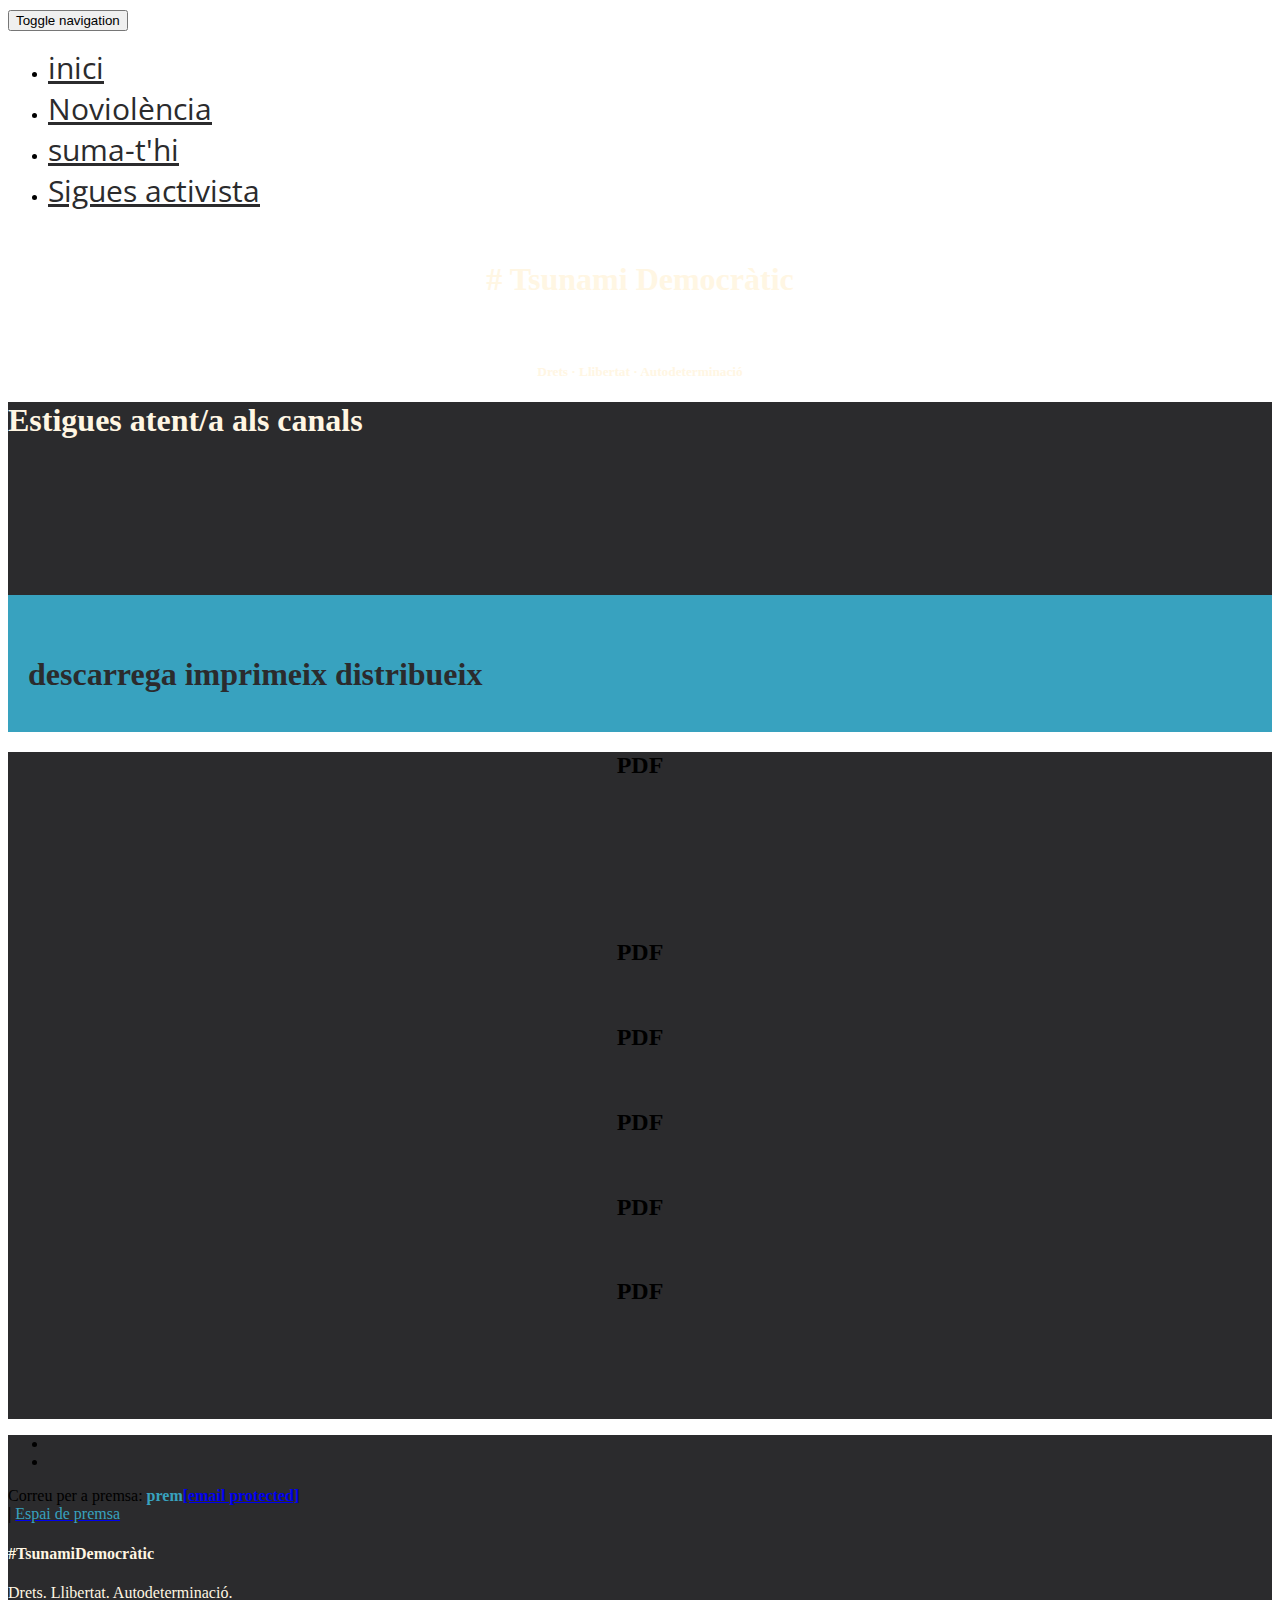
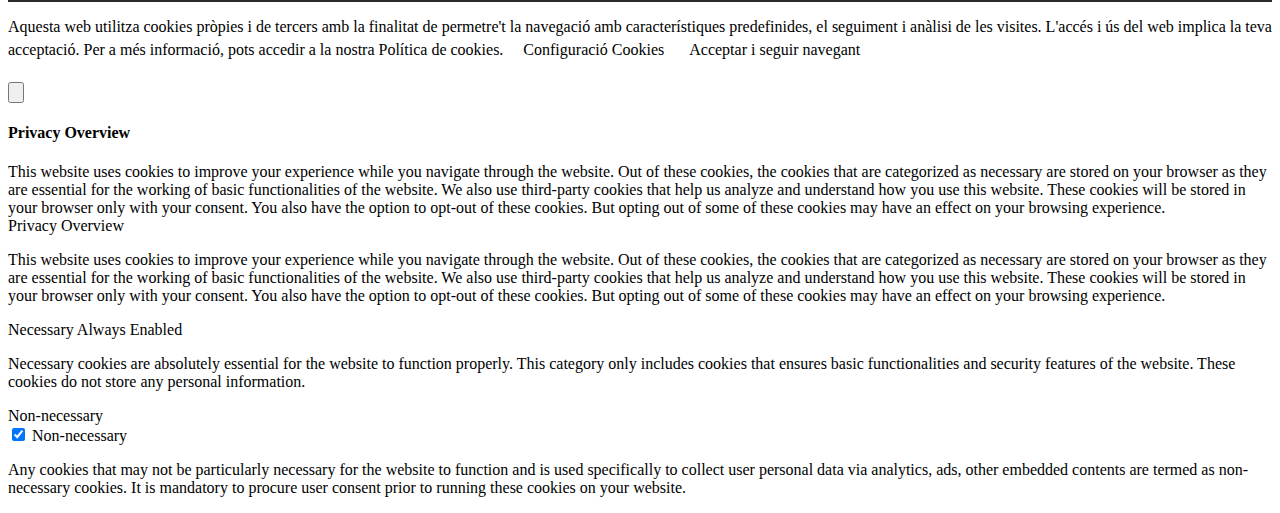
==== commit 019a3d8a: "Mirror update 2019-10-18 2pm UTC" ====
--- a/index.html
+++ b/index.html
@@ -3,14 +3,14 @@
 <head>
 <meta charset="UTF-8" />
 <meta name="viewport" content="width=device-width, initial-scale=1, minimum-scale=1, maximum-scale=1">
-<link rel="pingback" href="https://tsunamidemocratic.cat/xmlrpc.php" />
+<link rel="pingback" href="https://democratictsunami.eu/xmlrpc.php" />
 <link rel="shortcut icon" href="index.html" type="image/vnd.microsoft.icon"/>
 <link rel="icon" href="index.html" type="image/x-ico"/>
 <title>#TsunamiDemocratic</title>
 <link rel='dns-prefetch' href='https://fonts.googleapis.com/' />
 <link rel='dns-prefetch' href='https://s.w.org/' />
 		<script type="text/javascript">
-			window._wpemojiSettings = {"baseUrl":"https:\/\/s.w.org\/images\/core\/emoji\/12.0.0-1\/72x72\/","ext":".png","svgUrl":"https:\/\/s.w.org\/images\/core\/emoji\/12.0.0-1\/svg\/","svgExt":".svg","source":{"concatemoji":"https:\/\/tsunamidemocratic.cat\/wp-includes\/js\/wp-emoji-release.min.js?ver=5.2.4"}};
+			window._wpemojiSettings = {"baseUrl":"https:\/\/s.w.org\/images\/core\/emoji\/12.0.0-1\/72x72\/","ext":".png","svgUrl":"https:\/\/s.w.org\/images\/core\/emoji\/12.0.0-1\/svg\/","svgExt":".svg","source":{"concatemoji":"https:\/\/democratictsunami.eu\/wp-includes\/js\/wp-emoji-release.min.js?ver=5.2.4"}};
 			!function(a,b,c){function d(a,b){var c=String.fromCharCode;l.clearRect(0,0,k.width,k.height),l.fillText(c.apply(this,a),0,0);var d=k.toDataURL();l.clearRect(0,0,k.width,k.height),l.fillText(c.apply(this,b),0,0);var e=k.toDataURL();return d===e}function e(a){var b;if(!l||!l.fillText)return!1;switch(l.textBaseline="top",l.font="600 32px Arial",a){case"flag":return!(b=d([55356,56826,55356,56819],[55356,56826,8203,55356,56819]))&&(b=d([55356,57332,56128,56423,56128,56418,56128,56421,56128,56430,56128,56423,56128,56447],[55356,57332,8203,56128,56423,8203,56128,56418,8203,56128,56421,8203,56128,56430,8203,56128,56423,8203,56128,56447]),!b);case"emoji":return b=d([55357,56424,55356,57342,8205,55358,56605,8205,55357,56424,55356,57340],[55357,56424,55356,57342,8203,55358,56605,8203,55357,56424,55356,57340]),!b}return!1}function f(a){var c=b.createElement("script");c.src=a,c.defer=c.type="text/javascript",b.getElementsByTagName("head")[0].appendChild(c)}var g,h,i,j,k=b.createElement("canvas"),l=k.getContext&&k.getContext("2d");for(j=Array("flag","emoji"),c.supports={everything:!0,everythingExceptFlag:!0},i=0;i<j.length;i++)c.supports[j[i]]=e(j[i]),c.supports.everything=c.supports.everything&&c.supports[j[i]],"flag"!==j[i]&&(c.supports.everythingExceptFlag=c.supports.everythingExceptFlag&&c.supports[j[i]]);c.supports.everythingExceptFlag=c.supports.everythingExceptFlag&&!c.supports.flag,c.DOMReady=!1,c.readyCallback=function(){c.DOMReady=!0},c.supports.everything||(h=function(){c.readyCallback()},b.addEventListener?(b.addEventListener("DOMContentLoaded",h,!1),a.addEventListener("load",h,!1)):(a.attachEvent("onload",h),b.attachEvent("onreadystatechange",function(){"complete"===b.readyState&&c.readyCallback()})),g=c.source||{},g.concatemoji?f(g.concatemoji):g.wpemoji&&g.twemoji&&(f(g.twemoji),f(g.wpemoji)))}(window,document,window._wpemojiSettings);
 		</script>
 		<style type="text/css">
@@ -27,42 +27,42 @@
 	padding: 0 !important;
 }
 </style>
-	<link rel='stylesheet' id='wp-block-library-css'  href='wp-includes/css/dist/block-library/style.min.css%3Fver=5.2.4.css' type='text/css' media='all' />
-<link rel='stylesheet' id='contact-form-7-css'  href='wp-content/plugins/contact-form-7/includes/css/styles.css%3Fver=5.1.4.css' type='text/css' media='all' />
-<link rel='stylesheet' id='cookie-law-info-css'  href='wp-content/plugins/cookie-law-info/public/css/cookie-law-info-public.css%3Fver=1.8.1.css' type='text/css' media='all' />
-<link rel='stylesheet' id='cookie-law-info-gdpr-css'  href='wp-content/plugins/cookie-law-info/public/css/cookie-law-info-gdpr.css%3Fver=1.8.1.css' type='text/css' media='all' />
-<link rel='stylesheet' id='wpcdt-public-css-css'  href='wp-content/plugins/countdown-timer-ultimate/assets/css/wpcdt-timecircles.css%3Fver=1.2.3.css' type='text/css' media='all' />
-<link rel='stylesheet' id='uaf_client_css-css'  href='wp-content/uploads/useanyfont/uaf.css%3Fver=1567267746.css' type='text/css' media='all' />
-<link rel='stylesheet' id='bootstrap-min-css'  href='wp-content/themes/phoenix-v1.5/assets/css/bootstrap.min.css%3Fver=5.2.4.css' type='text/css' media='all' />
-<link rel='stylesheet' id='font-awesome-min-css'  href='wp-content/themes/phoenix-v1.5/assets/css/font-awesome.min.css%3Fver=5.2.4.css' type='text/css' media='all' />
-<link rel='stylesheet' id='jquery-countdown-css'  href='wp-content/themes/phoenix-v1.5/assets/css/jquery.countdown.css%3Fver=5.2.4.css' type='text/css' media='all' />
-<link rel='stylesheet' id='owl-carousel-css'  href='wp-content/themes/phoenix-v1.5/assets/css/owl.carousel.css%3Fver=5.2.4.css' type='text/css' media='all' />
-<link rel='stylesheet' id='preloader-css'  href='wp-content/themes/phoenix-v1.5/assets/css/preloader.css%3Fver=5.2.4.css' type='text/css' media='all' />
-<link rel='stylesheet' id='layout-css'  href='wp-content/themes/phoenix-v1.5/assets/css/layout.css%3Fver=5.2.4.css' type='text/css' media='all' />
-<link rel='stylesheet' id='responsive-css'  href='wp-content/themes/phoenix-v1.5/assets/css/responsive.css%3Fver=5.2.4.css' type='text/css' media='all' />
-<link rel='stylesheet' id='timeline-min-css'  href='wp-content/themes/phoenix-v1.5/assets/css/timeline.min.css%3Fver=5.2.4.css' type='text/css' media='all' />
+	<link rel='stylesheet' id='wp-block-library-css'  href='https://democratictsunami.eu/wp-includes/css/dist/block-library/style.min.css?ver=5.2.4' type='text/css' media='all' />
+<link rel='stylesheet' id='contact-form-7-css'  href='https://democratictsunami.eu/wp-content/plugins/contact-form-7/includes/css/styles.css?ver=5.1.4' type='text/css' media='all' />
+<link rel='stylesheet' id='cookie-law-info-css'  href='https://democratictsunami.eu/wp-content/plugins/cookie-law-info/public/css/cookie-law-info-public.css?ver=1.8.1' type='text/css' media='all' />
+<link rel='stylesheet' id='cookie-law-info-gdpr-css'  href='https://democratictsunami.eu/wp-content/plugins/cookie-law-info/public/css/cookie-law-info-gdpr.css?ver=1.8.1' type='text/css' media='all' />
+<link rel='stylesheet' id='wpcdt-public-css-css'  href='https://democratictsunami.eu/wp-content/plugins/countdown-timer-ultimate/assets/css/wpcdt-timecircles.css?ver=1.2.3' type='text/css' media='all' />
+<link rel='stylesheet' id='uaf_client_css-css'  href='https://democratictsunami.eu/wp-content/uploads/useanyfont/uaf.css?ver=1567267746' type='text/css' media='all' />
+<link rel='stylesheet' id='bootstrap-min-css'  href='https://democratictsunami.eu/wp-content/themes/phoenix-v1.5/assets/css/bootstrap.min.css?ver=5.2.4' type='text/css' media='all' />
+<link rel='stylesheet' id='font-awesome-min-css'  href='https://democratictsunami.eu/wp-content/themes/phoenix-v1.5/assets/css/font-awesome.min.css?ver=5.2.4' type='text/css' media='all' />
+<link rel='stylesheet' id='jquery-countdown-css'  href='https://democratictsunami.eu/wp-content/themes/phoenix-v1.5/assets/css/jquery.countdown.css?ver=5.2.4' type='text/css' media='all' />
+<link rel='stylesheet' id='owl-carousel-css'  href='https://democratictsunami.eu/wp-content/themes/phoenix-v1.5/assets/css/owl.carousel.css?ver=5.2.4' type='text/css' media='all' />
+<link rel='stylesheet' id='preloader-css'  href='https://democratictsunami.eu/wp-content/themes/phoenix-v1.5/assets/css/preloader.css?ver=5.2.4' type='text/css' media='all' />
+<link rel='stylesheet' id='layout-css'  href='https://democratictsunami.eu/wp-content/themes/phoenix-v1.5/assets/css/layout.css?ver=5.2.4' type='text/css' media='all' />
+<link rel='stylesheet' id='responsive-css'  href='https://democratictsunami.eu/wp-content/themes/phoenix-v1.5/assets/css/responsive.css?ver=5.2.4' type='text/css' media='all' />
+<link rel='stylesheet' id='timeline-min-css'  href='https://democratictsunami.eu/wp-content/themes/phoenix-v1.5/assets/css/timeline.min.css?ver=5.2.4' type='text/css' media='all' />
 <link rel='stylesheet' id='fonts-googleapis-com-cssfamilylato100300-css'  href='https://fonts.googleapis.com/css?family=Lato%3A100%2C300&amp;ver=5.2.4' type='text/css' media='all' />
 <!--[if lt IE 9]>
-<link rel='stylesheet' id='vc_lte_ie9-css'  href='https://tsunamidemocratic.cat/wp-content/plugins/js_composer-SOS/assets/css/vc_lte_ie9.min.css?ver=6.0.5' type='text/css' media='screen' />
+<link rel='stylesheet' id='vc_lte_ie9-css'  href='https://democratictsunami.eu/wp-content/plugins/js_composer-SOS/assets/css/vc_lte_ie9.min.css?ver=6.0.5' type='text/css' media='screen' />
 <![endif]-->
 <link rel='stylesheet' id='redux-google-fonts-fwp_data-css'  href='https://fonts.googleapis.com/css?family=Montserrat%3A400%2C700%7COpen+Sans%3A300%2C400%2C600%2C700%2C800%2C300italic%2C400italic%2C600italic%2C700italic%2C800italic&#038;ver=5.2.4' type='text/css' media='all' />
-<script type='text/javascript' src='wp-includes/js/jquery/jquery.js%3Fver=1.12.4-wp'></script>
-<script type='text/javascript' src='wp-includes/js/jquery/jquery-migrate.min.js%3Fver=1.4.1'></script>
+<script type='text/javascript' src='https://democratictsunami.eu/wp-includes/js/jquery/jquery.js?ver=1.12.4-wp'></script>
+<script type='text/javascript' src='https://democratictsunami.eu/wp-includes/js/jquery/jquery-migrate.min.js?ver=1.4.1'></script>
 <script type='text/javascript'>
 /* <![CDATA[ */
 var Cli_Data = {"nn_cookie_ids":[],"cookielist":[]};
-var log_object = {"ajax_url":"https:\/\/tsunamidemocratic.cat\/wp-admin\/admin-ajax.php"};
+var log_object = {"ajax_url":"https:\/\/democratictsunami.eu\/wp-admin\/admin-ajax.php"};
 /* ]]> */
 </script>
-<script type='text/javascript' src='wp-content/plugins/cookie-law-info/public/js/cookie-law-info-public.js%3Fver=1.8.1'></script>
-<link rel='https://api.w.org/' href='wp-json/index.html' />
-<link rel="EditURI" type="application/rsd+xml" title="RSD" href="xmlrpc.php%3Frsd" />
-<link rel="wlwmanifest" type="application/wlwmanifest+xml" href="wp-includes/wlwmanifest.xml" /> 
+<script type='text/javascript' src='https://democratictsunami.eu/wp-content/plugins/cookie-law-info/public/js/cookie-law-info-public.js?ver=1.8.1'></script>
+<link rel='https://api.w.org/' href='https://democratictsunami.eu/wp-json/' />
+<link rel="EditURI" type="application/rsd+xml" title="RSD" href="https://democratictsunami.eu/xmlrpc.php?rsd" />
+<link rel="wlwmanifest" type="application/wlwmanifest+xml" href="https://democratictsunami.eu/wp-includes/wlwmanifest.xml" /> 
 <meta name="generator" content="WordPress 5.2.4" />
 <link rel="canonical" href="index.html" />
 <link rel='shortlink' href='index.html' />
-<link rel="alternate" type="application/json+oembed" href="wp-json/oembed/1.0/embed%3Furl=https:%252F%252Ftsunamidemocratic.cat%252F" />
-<link rel="alternate" type="text/xml+oembed" href="wp-json/oembed/1.0/embed%3Furl=https:%252F%252Ftsunamidemocratic.cat%252F&amp;format=xml" />
+<link rel="alternate" type="application/json+oembed" href="https://democratictsunami.eu/wp-json/oembed/1.0/embed?url=https%3A%2F%2Fdemocratictsunami.eu%2F" />
+<link rel="alternate" type="text/xml+oembed" href="https://democratictsunami.eu/wp-json/oembed/1.0/embed?url=https%3A%2F%2Fdemocratictsunami.eu%2F&#038;format=xml" />
 <!-- Analytics by WP-Statistics v12.6.10 - https://wp-statistics.com/ -->
 		<style>
 			.no-js img.lazyload { display: none; }
@@ -83,11 +83,11 @@
 
 <body class="home page-template page-template-template-one-page page-template-template-one-page-php page page-id-473 wpb-js-composer js-comp-ver-6.0.5 vc_responsive" data-spy="scroll" data-target=".navbar-default" data-offset="100" id="bigWrapper">
 <div class="multipage-container" id="top">
-<header><nav class="navbar navbar-default NavbarStyle3 navbar-fixed-top" role="navigation" data-spy="affix" data-offset-top="50"><div class="container-fluid"><div class="navbar-header"><button type="button" class="navbar-toggle" data-toggle="collapse" data-target="#navbar-collapse"><span class="sr-only">Toggle navigation</span><span class="icon-bar"></span><span class="icon-bar"></span><span class="icon-bar"></span></button><a class="navbar-brand" href="index.html"  data-scroll><img  style="margin-top:-20px;" data-src="https://tsunamidemocratic.cat/wp-content/uploads/2019/08/Logo-TD-fosc.png" class="lazyload" src="[data-uri]"><noscript><img src="wp-content/uploads/2019/08/Logo-TD-fosc.png" style="margin-top:-20px;"></noscript></a> </div><div class="collapse navbar-collapse navbar-right" id="navbar-collapse"><ul id="menu-one-page-menu" class="nav navbar-nav">
+<header><nav class="navbar navbar-default NavbarStyle3 navbar-fixed-top" role="navigation" data-spy="affix" data-offset-top="50"><div class="container-fluid"><div class="navbar-header"><button type="button" class="navbar-toggle" data-toggle="collapse" data-target="#navbar-collapse"><span class="sr-only">Toggle navigation</span><span class="icon-bar"></span><span class="icon-bar"></span><span class="icon-bar"></span></button><a class="navbar-brand" href="index.html"  data-scroll><img  style="margin-top:-20px;" data-src="https://tsunamidemocratic.cat/wp-content/uploads/2019/08/Logo-TD-fosc.png" class="lazyload" src="[data-uri]"><noscript><img src="https://tsunamidemocratic.cat/wp-content/uploads/2019/08/Logo-TD-fosc.png" style="margin-top:-20px;"></noscript></a> </div><div class="collapse navbar-collapse navbar-right" id="navbar-collapse"><ul id="menu-one-page-menu" class="nav navbar-nav">
 <li><a href='index.html#s-inici' class=" menu-item menu-item-type-post_type menu-item-object-page"  target=""  data-scroll="" >inici</a></li>
-<li><a href='index.html%3Fp=1608.html' class=" menu-item menu-item-type-post_type menu-item-object-page"  target="" >Noviolència</a></li>
+<li><a href='https://democratictsunami.eu/directriusnoviolencia2/' class=" menu-item menu-item-type-post_type menu-item-object-page"  target="" >Noviolència</a></li>
 <li><a href='index.html#s-451' class=" menu-item menu-item-type-post_type menu-item-object-page"  target=""  data-scroll="" >suma-t'hi</a></li>
-<li><a href='index.html#s-sigues-activista' class=" menu-item menu-item-type-post_type menu-item-object-page"  target=""  data-scroll="" >Sigues activista</a></li></ul></div> </div></nav></header><section id="s-inici" class="clearfix no-bg-color fwp_setting_class9232" data-page-id="674"><div class="vc_row wpb_row vc_row-fluid vc_custom_1427965173797"><div class="wpb_column vc_column_container vc_col-sm-12"><div class="vc_column-inner"><div class="wpb_wrapper"><section id="intro" class=""><div class="black-overlay"></div><div class="container valign"><div class="row"><div class="vc_row wpb_row vc_row-fluid vc_custom_1417646643976"><div class="wpb_column vc_column_container vc_col-sm-12"><div class="vc_column-inner"><div class="wpb_wrapper">
+<li><a href='index.html#s-sigues-activista' class=" menu-item menu-item-type-post_type menu-item-object-page"  target=""  data-scroll="" >Sigues activista</a></li></ul></div> </div></nav></header><section id="s-inici" class="clearfix no-bg-color fwp_setting_class2084" data-page-id="674"><div class="vc_row wpb_row vc_row-fluid vc_custom_1427965173797"><div class="wpb_column vc_column_container vc_col-sm-12"><div class="vc_column-inner"><div class="wpb_wrapper"><section id="intro" class=""><div class="black-overlay"></div><div class="container valign"><div class="row"><div class="vc_row wpb_row vc_row-fluid vc_custom_1417646643976"><div class="wpb_column vc_column_container vc_col-sm-12"><div class="vc_column-inner"><div class="wpb_wrapper">
 	<div  class="wpb_single_image wpb_content_element vc_align_center   img-responsive center-block introLogo">
 		
 		<figure class="wpb_wrapper vc_figure">
@@ -111,25 +111,25 @@
 	</div>
 </div></div></div></div>
 </div></div></section></div></div></div></div>
-</section><section id="s-451" class="clearfix fwp_setting_class4182" data-page-id="451"><div class="vc_row wpb_row vc_row-fluid vc_custom_1568883034000 vc_row-has-fill"><div class="wpb_column vc_column_container vc_col-sm-12"><div class="vc_column-inner vc_custom_1569485932000"><div class="wpb_wrapper"><h1 id="title-with-border-5230" class="bordered-title white talign-center hide-border dyn-border" data-scroll-reveal="enter top move 10px over 1s after 0.2s"><span>Estigues atent/a als canals</span></h1> <div id="owl-clients" class="owl-clients owl-carousel" data-carousel-settings='{"autoPlay": "true", "showControls": "true", "autoPlayTimeout": "", "stopOnHover": "false"}'> <div class="clientLogo" data-scroll-reveal="enter right move 10px over 1s after 0.6s">
-                                <a href="http://t.me/tsunamid"><img   alt="image" data-src="http://tsunamidemocratic.cat/wp-content/uploads/2019/09/telegram3.png" class="img-responsive center-block lazyload" src="[data-uri]"><noscript><img src="wp-content/uploads/2019/09/telegram3.png" class="img-responsive center-block" alt="image"></noscript></a>
+</section><section id="s-451" class="clearfix fwp_setting_class6134" data-page-id="451"><div class="vc_row wpb_row vc_row-fluid vc_custom_1568883034000 vc_row-has-fill"><div class="wpb_column vc_column_container vc_col-sm-12"><div class="vc_column-inner vc_custom_1569485932000"><div class="wpb_wrapper"><h1 id="title-with-border-3430" class="bordered-title white talign-center hide-border dyn-border" data-scroll-reveal="enter top move 10px over 1s after 0.2s"><span>Estigues atent/a als canals</span></h1> <div id="owl-clients" class="owl-clients owl-carousel" data-carousel-settings='{"autoPlay": "true", "showControls": "true", "autoPlayTimeout": "", "stopOnHover": "false"}'> <div class="clientLogo" data-scroll-reveal="enter right move 10px over 1s after 0.6s">
+                                <a href="http://t.me/tsunamid"><img   alt="image" data-src="http://tsunamidemocratic.cat/wp-content/uploads/2019/09/telegram3.png" class="img-responsive center-block lazyload" src="[data-uri]"><noscript><img src="http://tsunamidemocratic.cat/wp-content/uploads/2019/09/telegram3.png" class="img-responsive center-block" alt="image"></noscript></a>
                             </div> <div class="clientLogo" data-scroll-reveal="enter right move 10px over 1s after 0.4s">
-                                <a href="http://twitter.com/tsunami_dem"><img   alt="image" data-src="http://tsunamidemocratic.cat/wp-content/uploads/2019/09/twitter3.png" class="img-responsive center-block lazyload" src="[data-uri]"><noscript><img src="wp-content/uploads/2019/09/twitter3.png" class="img-responsive center-block" alt="image"></noscript></a>
+                                <a href="http://twitter.com/tsunami_dem"><img   alt="image" data-src="http://tsunamidemocratic.cat/wp-content/uploads/2019/09/twitter3.png" class="img-responsive center-block lazyload" src="[data-uri]"><noscript><img src="http://tsunamidemocratic.cat/wp-content/uploads/2019/09/twitter3.png" class="img-responsive center-block" alt="image"></noscript></a>
                             </div> <div class="clientLogo" data-scroll-reveal="enter right move 10px over 1s after 0.2s">
-                                <a href="http://instagram.com/tsunami_dem"><img   alt="image" data-src="http://tsunamidemocratic.cat/wp-content/uploads/2019/09/instagram3.png" class="img-responsive center-block lazyload" src="[data-uri]"><noscript><img src="wp-content/uploads/2019/09/instagram3.png" class="img-responsive center-block" alt="image"></noscript></a>
+                                <a href="http://instagram.com/tsunami_dem"><img   alt="image" data-src="http://tsunamidemocratic.cat/wp-content/uploads/2019/09/instagram3.png" class="img-responsive center-block lazyload" src="[data-uri]"><noscript><img src="http://tsunamidemocratic.cat/wp-content/uploads/2019/09/instagram3.png" class="img-responsive center-block" alt="image"></noscript></a>
                             </div></div></div></div></div></div>
-</section><section id="s-sigues-activista" class="clearfix fwp_setting_class5491" data-page-id="1569"><div class="vc_row wpb_row vc_row-fluid vc_custom_1569612682900 vc_row-has-fill"><div class="wpb_column vc_column_container vc_col-sm-12"><div class="vc_column-inner vc_custom_1569613170900"><div class="wpb_wrapper"><h1 class="text-center fwp_cst_title42724" data-scroll-reveal="enter left move 10px over 1s after 0.2s">descarrega imprimeix distribueix</h1><img  alt="" data-scroll-reveal="enter left move 10px over 1s after 0.3s"  data-src="https://tsunamidemocratic.cat/wp-content/themes/phoenix-v1.5/assets/img/lineSeparatortransparent.png" class="img_responsive  lineSeparator  lazyload" src="[data-uri]"><noscript><img src="https://tsunamidemocratic.cat/wp-content/themes/phoenix-v1.5/assets/img/lineSeparatortransparent.png" alt="" data-scroll-reveal="enter left move 10px over 1s after 0.3s" class="img_responsive  lineSeparator "></noscript></div></div></div><div class="wpb_column vc_column_container vc_col-sm-1/5"><div class="vc_column-inner"><div class="wpb_wrapper"></div></div></div><div class="wpb_column vc_column_container vc_col-sm-1/5"><div class="vc_column-inner vc_custom_1569613201400"><div class="wpb_wrapper"><div class="vc_icon_element vc_icon_element-outer vc_custom_1569613315500 wpb_animate_when_almost_visible wpb_fadeInUp fadeInUp vc_icon_element-align-center"><div class="vc_icon_element-inner vc_icon_element-color-custom vc_icon_element-size-xl vc_icon_element-style- vc_icon_element-background-color-grey" ><span class="vc_icon_element-icon fa fa-download" style="color:#2b2b2d !important"></span></div></div></div></div></div><div class="wpb_column vc_column_container vc_col-sm-1/5"><div class="vc_column-inner vc_custom_1569613206500"><div class="wpb_wrapper"><div class="vc_icon_element vc_icon_element-outer vc_custom_1569613322900 wpb_animate_when_almost_visible wpb_fadeInUp fadeInUp vc_icon_element-align-center"><div class="vc_icon_element-inner vc_icon_element-color-custom vc_icon_element-size-xl vc_icon_element-style- vc_icon_element-background-color-grey" ><span class="vc_icon_element-icon fa fa-print" style="color:#2b2b2d !important"></span></div></div></div></div></div><div class="wpb_column vc_column_container vc_col-sm-1/5"><div class="vc_column-inner vc_custom_1569613211100"><div class="wpb_wrapper"><div class="vc_icon_element vc_icon_element-outer vc_custom_1569613330000 wpb_animate_when_almost_visible wpb_fadeInUp fadeInUp vc_icon_element-align-center"><div class="vc_icon_element-inner vc_icon_element-color-custom vc_icon_element-size-xl vc_icon_element-style- vc_icon_element-background-color-grey" ><span class="vc_icon_element-icon vc-mono vc-mono-slideshare" style="color:#2b2b2d !important"></span></div></div></div></div></div><div class="wpb_column vc_column_container vc_col-sm-1/5"><div class="vc_column-inner"><div class="wpb_wrapper"></div></div></div></div><div class="vc_row wpb_row vc_row-fluid vc_custom_1569613281300 vc_row-has-fill"><div class="wpb_column vc_column_container vc_col-sm-2"><div class="vc_column-inner"><div class="wpb_wrapper"><div class="vc-hoverbox-wrapper  vc-hoverbox-shape--square vc-hoverbox-align--center vc-hoverbox-direction--default vc-hoverbox-width--100"  ontouchstart="">
-  <div class="vc-hoverbox">
-    <div class="vc-hoverbox-inner">
-      <div class="vc-hoverbox-block vc-hoverbox-front" style="background-image: url(wp-content/uploads/2019/10/unis1-438x1024.png);">
-        <div class="vc-hoverbox-block-inner vc-hoverbox-front-inner">
-            
-        </div>
-      </div>
-      <div class="vc-hoverbox-block vc-hoverbox-back" style="background-color: #2b2b2d;">
-        <div class="vc-hoverbox-block-inner vc-hoverbox-back-inner">
-            <h2 style="text-align:center">PDF</h2>
-            <div class="vc_icon_element vc_icon_element-outer wpb_animate_when_almost_visible wpb_fadeInUp fadeInUp vc_icon_element-align-center vc_icon_element-have-style"><div class="vc_icon_element-inner vc_icon_element-color-custom vc_icon_element-have-style-inner vc_icon_element-size-lg vc_icon_element-style-rounded vc_icon_element-background vc_icon_element-background-color-custom"  style="background-color:#fff6e3"><span class="vc_icon_element-icon fa fa-download" style="color:#38a2bf !important"></span><a class="vc_icon_element-link" href="wp-content/uploads/2019/10/unis1.pdf"  title="" target=" _blank"></a></div></div>
+</section><section id="s-sigues-activista" class="clearfix fwp_setting_class9763" data-page-id="1569"><div class="vc_row wpb_row vc_row-fluid vc_custom_1569612682900 vc_row-has-fill"><div class="wpb_column vc_column_container vc_col-sm-12"><div class="vc_column-inner vc_custom_1569613170900"><div class="wpb_wrapper"><h1 class="text-center fwp_cst_title36744" data-scroll-reveal="enter left move 10px over 1s after 0.2s">descarrega imprimeix distribueix</h1><img  alt="" data-scroll-reveal="enter left move 10px over 1s after 0.3s"  data-src="https://democratictsunami.eu/wp-content/themes/phoenix-v1.5/assets/img/lineSeparatortransparent.png" class="img_responsive  lineSeparator  lazyload" src="[data-uri]"><noscript><img src="https://democratictsunami.eu/wp-content/themes/phoenix-v1.5/assets/img/lineSeparatortransparent.png" alt="" data-scroll-reveal="enter left move 10px over 1s after 0.3s" class="img_responsive  lineSeparator "></noscript></div></div></div><div class="wpb_column vc_column_container vc_col-sm-1/5"><div class="vc_column-inner"><div class="wpb_wrapper"></div></div></div><div class="wpb_column vc_column_container vc_col-sm-1/5"><div class="vc_column-inner vc_custom_1569613201400"><div class="wpb_wrapper"><div class="vc_icon_element vc_icon_element-outer vc_custom_1569613315500 wpb_animate_when_almost_visible wpb_fadeInUp fadeInUp vc_icon_element-align-center"><div class="vc_icon_element-inner vc_icon_element-color-custom vc_icon_element-size-xl vc_icon_element-style- vc_icon_element-background-color-grey" ><span class="vc_icon_element-icon fa fa-download" style="color:#2b2b2d !important"></span></div></div></div></div></div><div class="wpb_column vc_column_container vc_col-sm-1/5"><div class="vc_column-inner vc_custom_1569613206500"><div class="wpb_wrapper"><div class="vc_icon_element vc_icon_element-outer vc_custom_1569613322900 wpb_animate_when_almost_visible wpb_fadeInUp fadeInUp vc_icon_element-align-center"><div class="vc_icon_element-inner vc_icon_element-color-custom vc_icon_element-size-xl vc_icon_element-style- vc_icon_element-background-color-grey" ><span class="vc_icon_element-icon fa fa-print" style="color:#2b2b2d !important"></span></div></div></div></div></div><div class="wpb_column vc_column_container vc_col-sm-1/5"><div class="vc_column-inner vc_custom_1569613211100"><div class="wpb_wrapper"><div class="vc_icon_element vc_icon_element-outer vc_custom_1569613330000 wpb_animate_when_almost_visible wpb_fadeInUp fadeInUp vc_icon_element-align-center"><div class="vc_icon_element-inner vc_icon_element-color-custom vc_icon_element-size-xl vc_icon_element-style- vc_icon_element-background-color-grey" ><span class="vc_icon_element-icon vc-mono vc-mono-slideshare" style="color:#2b2b2d !important"></span></div></div></div></div></div><div class="wpb_column vc_column_container vc_col-sm-1/5"><div class="vc_column-inner"><div class="wpb_wrapper"></div></div></div></div><div class="vc_row wpb_row vc_row-fluid vc_custom_1569613281300 vc_row-has-fill"><div class="wpb_column vc_column_container vc_col-sm-2"><div class="vc_column-inner"><div class="wpb_wrapper"><div class="vc-hoverbox-wrapper  vc-hoverbox-shape--square vc-hoverbox-align--center vc-hoverbox-direction--default vc-hoverbox-width--100"  ontouchstart="">
+  <div class="vc-hoverbox">
+    <div class="vc-hoverbox-inner">
+      <div class="vc-hoverbox-block vc-hoverbox-front" style="background-image: url(https://democratictsunami.eu/wp-content/uploads/2019/10/unis1-438x1024.png);">
+        <div class="vc-hoverbox-block-inner vc-hoverbox-front-inner">
+            
+        </div>
+      </div>
+      <div class="vc-hoverbox-block vc-hoverbox-back" style="background-color: #2b2b2d;">
+        <div class="vc-hoverbox-block-inner vc-hoverbox-back-inner">
+            <h2 style="text-align:center">PDF</h2>
+            <div class="vc_icon_element vc_icon_element-outer wpb_animate_when_almost_visible wpb_fadeInUp fadeInUp vc_icon_element-align-center vc_icon_element-have-style"><div class="vc_icon_element-inner vc_icon_element-color-custom vc_icon_element-have-style-inner vc_icon_element-size-lg vc_icon_element-style-rounded vc_icon_element-background vc_icon_element-background-color-custom"  style="background-color:#fff6e3"><span class="vc_icon_element-icon fa fa-download" style="color:#38a2bf !important"></span><a class="vc_icon_element-link" href="http://tsunamidemocratic.cat/wp-content/uploads/2019/10/unis1.pdf"  title="" target=" _blank"></a></div></div>
 <p>&nbsp;</p>
 <p>&nbsp;</p>
 <p>&nbsp;</p>
@@ -143,15 +143,15 @@
 </div></div></div></div><div class="wpb_column vc_column_container vc_col-sm-2"><div class="vc_column-inner"><div class="wpb_wrapper"><div class="vc-hoverbox-wrapper  vc-hoverbox-shape--square vc-hoverbox-align--center vc-hoverbox-direction--default vc-hoverbox-width--100"  ontouchstart="">
   <div class="vc-hoverbox">
     <div class="vc-hoverbox-inner">
-      <div class="vc-hoverbox-block vc-hoverbox-front" style="background-image: url(wp-content/uploads/2019/10/unis2-724x1024.png);">
-        <div class="vc-hoverbox-block-inner vc-hoverbox-front-inner">
-            
-        </div>
-      </div>
-      <div class="vc-hoverbox-block vc-hoverbox-back" style="background-color: #2b2b2d;">
-        <div class="vc-hoverbox-block-inner vc-hoverbox-back-inner">
-            <h2 style="text-align:center">PDF</h2>
-            <div class="vc_icon_element vc_icon_element-outer wpb_animate_when_almost_visible wpb_fadeInUp fadeInUp vc_icon_element-align-center vc_icon_element-have-style"><div class="vc_icon_element-inner vc_icon_element-color-custom vc_icon_element-have-style-inner vc_icon_element-size-lg vc_icon_element-style-rounded vc_icon_element-background vc_icon_element-background-color-custom"  style="background-color:#fff6e3"><span class="vc_icon_element-icon fa fa-download" style="color:#38a2bf !important"></span><a class="vc_icon_element-link" href="wp-content/uploads/2019/10/unis2.pdf"  title="" target=" _blank"></a></div></div>
+      <div class="vc-hoverbox-block vc-hoverbox-front" style="background-image: url(https://democratictsunami.eu/wp-content/uploads/2019/10/unis2-724x1024.png);">
+        <div class="vc-hoverbox-block-inner vc-hoverbox-front-inner">
+            
+        </div>
+      </div>
+      <div class="vc-hoverbox-block vc-hoverbox-back" style="background-color: #2b2b2d;">
+        <div class="vc-hoverbox-block-inner vc-hoverbox-back-inner">
+            <h2 style="text-align:center">PDF</h2>
+            <div class="vc_icon_element vc_icon_element-outer wpb_animate_when_almost_visible wpb_fadeInUp fadeInUp vc_icon_element-align-center vc_icon_element-have-style"><div class="vc_icon_element-inner vc_icon_element-color-custom vc_icon_element-have-style-inner vc_icon_element-size-lg vc_icon_element-style-rounded vc_icon_element-background vc_icon_element-background-color-custom"  style="background-color:#fff6e3"><span class="vc_icon_element-icon fa fa-download" style="color:#38a2bf !important"></span><a class="vc_icon_element-link" href="http://tsunamidemocratic.cat/wp-content/uploads/2019/10/unis2.pdf"  title="" target=" _blank"></a></div></div>
 <p>&nbsp;</p>
 
             
@@ -162,15 +162,15 @@
 </div></div></div></div><div class="wpb_column vc_column_container vc_col-sm-2"><div class="vc_column-inner"><div class="wpb_wrapper"><div class="vc-hoverbox-wrapper  vc-hoverbox-shape--square vc-hoverbox-align--center vc-hoverbox-direction--default vc-hoverbox-width--100"  ontouchstart="">
   <div class="vc-hoverbox">
     <div class="vc-hoverbox-inner">
-      <div class="vc-hoverbox-block vc-hoverbox-front" style="background-image: url(wp-content/uploads/2019/09/Consells-724x1024.png);">
-        <div class="vc-hoverbox-block-inner vc-hoverbox-front-inner">
-            
-        </div>
-      </div>
-      <div class="vc-hoverbox-block vc-hoverbox-back" style="background-color: #2b2b2d;">
-        <div class="vc-hoverbox-block-inner vc-hoverbox-back-inner">
-            <h2 style="text-align:center">PDF</h2>
-            <div class="vc_icon_element vc_icon_element-outer wpb_animate_when_almost_visible wpb_fadeInUp fadeInUp vc_icon_element-align-center vc_icon_element-have-style"><div class="vc_icon_element-inner vc_icon_element-color-custom vc_icon_element-have-style-inner vc_icon_element-size-lg vc_icon_element-style-rounded vc_icon_element-background vc_icon_element-background-color-custom"  style="background-color:#fff6e3"><span class="vc_icon_element-icon fa fa-download" style="color:#38a2bf !important"></span><a class="vc_icon_element-link" href="wp-content/uploads/2019/09/consells_legals.pdf"  title="" target=" _blank"></a></div></div>
+      <div class="vc-hoverbox-block vc-hoverbox-front" style="background-image: url(https://democratictsunami.eu/wp-content/uploads/2019/09/Consells-724x1024.png);">
+        <div class="vc-hoverbox-block-inner vc-hoverbox-front-inner">
+            
+        </div>
+      </div>
+      <div class="vc-hoverbox-block vc-hoverbox-back" style="background-color: #2b2b2d;">
+        <div class="vc-hoverbox-block-inner vc-hoverbox-back-inner">
+            <h2 style="text-align:center">PDF</h2>
+            <div class="vc_icon_element vc_icon_element-outer wpb_animate_when_almost_visible wpb_fadeInUp fadeInUp vc_icon_element-align-center vc_icon_element-have-style"><div class="vc_icon_element-inner vc_icon_element-color-custom vc_icon_element-have-style-inner vc_icon_element-size-lg vc_icon_element-style-rounded vc_icon_element-background vc_icon_element-background-color-custom"  style="background-color:#fff6e3"><span class="vc_icon_element-icon fa fa-download" style="color:#38a2bf !important"></span><a class="vc_icon_element-link" href="http://tsunamidemocratic.cat/wp-content/uploads/2019/09/consells_legals.pdf"  title="" target=" _blank"></a></div></div>
 <p>&nbsp;</p>
 
             
@@ -181,15 +181,15 @@
 </div></div></div></div><div class="wpb_column vc_column_container vc_col-sm-2"><div class="vc_column-inner"><div class="wpb_wrapper"><div class="vc-hoverbox-wrapper  vc-hoverbox-shape--square vc-hoverbox-align--center vc-hoverbox-direction--default vc-hoverbox-width--100"  ontouchstart="">
   <div class="vc-hoverbox">
     <div class="vc-hoverbox-inner">
-      <div class="vc-hoverbox-block vc-hoverbox-front" style="background-image: url(wp-content/uploads/2019/09/D-724x1024.png);">
-        <div class="vc-hoverbox-block-inner vc-hoverbox-front-inner">
-            
-        </div>
-      </div>
-      <div class="vc-hoverbox-block vc-hoverbox-back" style="background-color: #2b2b2d;">
-        <div class="vc-hoverbox-block-inner vc-hoverbox-back-inner">
-            <h2 style="text-align:center">PDF</h2>
-            <div class="vc_icon_element vc_icon_element-outer wpb_animate_when_almost_visible wpb_fadeInUp fadeInUp vc_icon_element-align-center vc_icon_element-have-style"><div class="vc_icon_element-inner vc_icon_element-color-custom vc_icon_element-have-style-inner vc_icon_element-size-lg vc_icon_element-style-rounded vc_icon_element-background vc_icon_element-background-color-custom"  style="background-color:#fff6e3"><span class="vc_icon_element-icon fa fa-download" style="color:#38a2bf !important"></span><a class="vc_icon_element-link" href="wp-content/uploads/2019/09/M.pdf"  title="" target=" _blank"></a></div></div>
+      <div class="vc-hoverbox-block vc-hoverbox-front" style="background-image: url(https://democratictsunami.eu/wp-content/uploads/2019/09/D-724x1024.png);">
+        <div class="vc-hoverbox-block-inner vc-hoverbox-front-inner">
+            
+        </div>
+      </div>
+      <div class="vc-hoverbox-block vc-hoverbox-back" style="background-color: #2b2b2d;">
+        <div class="vc-hoverbox-block-inner vc-hoverbox-back-inner">
+            <h2 style="text-align:center">PDF</h2>
+            <div class="vc_icon_element vc_icon_element-outer wpb_animate_when_almost_visible wpb_fadeInUp fadeInUp vc_icon_element-align-center vc_icon_element-have-style"><div class="vc_icon_element-inner vc_icon_element-color-custom vc_icon_element-have-style-inner vc_icon_element-size-lg vc_icon_element-style-rounded vc_icon_element-background vc_icon_element-background-color-custom"  style="background-color:#fff6e3"><span class="vc_icon_element-icon fa fa-download" style="color:#38a2bf !important"></span><a class="vc_icon_element-link" href="http://tsunamidemocratic.cat/wp-content/uploads/2019/09/M.pdf"  title="" target=" _blank"></a></div></div>
 <p>&nbsp;</p>
 
             
@@ -200,15 +200,15 @@
 </div></div></div></div><div class="wpb_column vc_column_container vc_col-sm-2"><div class="vc_column-inner"><div class="wpb_wrapper"><div class="vc-hoverbox-wrapper  vc-hoverbox-shape--square vc-hoverbox-align--center vc-hoverbox-direction--default vc-hoverbox-width--100"  ontouchstart="">
   <div class="vc-hoverbox">
     <div class="vc-hoverbox-inner">
-      <div class="vc-hoverbox-block vc-hoverbox-front" style="background-image: url(wp-content/uploads/2019/09/3-web-724x1024.png);">
-        <div class="vc-hoverbox-block-inner vc-hoverbox-front-inner">
-            
-        </div>
-      </div>
-      <div class="vc-hoverbox-block vc-hoverbox-back" style="background-color: #2b2b2d;">
-        <div class="vc-hoverbox-block-inner vc-hoverbox-back-inner">
-            <h2 style="text-align:center">PDF</h2>
-            <div class="vc_icon_element vc_icon_element-outer wpb_animate_when_almost_visible wpb_fadeInUp fadeInUp vc_icon_element-align-center vc_icon_element-have-style"><div class="vc_icon_element-inner vc_icon_element-color-custom vc_icon_element-have-style-inner vc_icon_element-size-lg vc_icon_element-style-rounded vc_icon_element-background vc_icon_element-background-color-custom"  style="background-color:#fff6e3"><span class="vc_icon_element-icon fa fa-download" style="color:#38a2bf !important"></span><a class="vc_icon_element-link" href="wp-content/uploads/2019/09/3-web.pdf"  title="" target=" _blank"></a></div></div>
+      <div class="vc-hoverbox-block vc-hoverbox-front" style="background-image: url(https://democratictsunami.eu/wp-content/uploads/2019/09/3-web-724x1024.png);">
+        <div class="vc-hoverbox-block-inner vc-hoverbox-front-inner">
+            
+        </div>
+      </div>
+      <div class="vc-hoverbox-block vc-hoverbox-back" style="background-color: #2b2b2d;">
+        <div class="vc-hoverbox-block-inner vc-hoverbox-back-inner">
+            <h2 style="text-align:center">PDF</h2>
+            <div class="vc_icon_element vc_icon_element-outer wpb_animate_when_almost_visible wpb_fadeInUp fadeInUp vc_icon_element-align-center vc_icon_element-have-style"><div class="vc_icon_element-inner vc_icon_element-color-custom vc_icon_element-have-style-inner vc_icon_element-size-lg vc_icon_element-style-rounded vc_icon_element-background vc_icon_element-background-color-custom"  style="background-color:#fff6e3"><span class="vc_icon_element-icon fa fa-download" style="color:#38a2bf !important"></span><a class="vc_icon_element-link" href="http://tsunamidemocratic.cat/wp-content/uploads/2019/09/3-web.pdf"  title="" target=" _blank"></a></div></div>
 <p>&nbsp;</p>
 
             
@@ -219,15 +219,15 @@
 </div></div></div></div><div class="wpb_column vc_column_container vc_col-sm-2"><div class="vc_column-inner"><div class="wpb_wrapper"><div class="vc-hoverbox-wrapper  vc-hoverbox-shape--square vc-hoverbox-align--center vc-hoverbox-direction--default vc-hoverbox-width--100"  ontouchstart="">
   <div class="vc-hoverbox">
     <div class="vc-hoverbox-inner">
-      <div class="vc-hoverbox-block vc-hoverbox-front" style="background-image: url(wp-content/uploads/2019/09/4-web-724x1024.png);">
-        <div class="vc-hoverbox-block-inner vc-hoverbox-front-inner">
-            
-        </div>
-      </div>
-      <div class="vc-hoverbox-block vc-hoverbox-back" style="background-color: #2b2b2d;">
-        <div class="vc-hoverbox-block-inner vc-hoverbox-back-inner">
-            <h2 style="text-align:center">PDF</h2>
-            <div class="vc_icon_element vc_icon_element-outer wpb_animate_when_almost_visible wpb_fadeInUp fadeInUp vc_icon_element-align-center vc_icon_element-have-style"><div class="vc_icon_element-inner vc_icon_element-color-custom vc_icon_element-have-style-inner vc_icon_element-size-lg vc_icon_element-style-rounded vc_icon_element-background vc_icon_element-background-color-custom"  style="background-color:#fff6e3"><span class="vc_icon_element-icon fa fa-download" style="color:#38a2bf !important"></span><a class="vc_icon_element-link" href="wp-content/uploads/2019/09/4-web.pdf"  title="" target=" _blank"></a></div></div>
+      <div class="vc-hoverbox-block vc-hoverbox-front" style="background-image: url(https://democratictsunami.eu/wp-content/uploads/2019/09/4-web-724x1024.png);">
+        <div class="vc-hoverbox-block-inner vc-hoverbox-front-inner">
+            
+        </div>
+      </div>
+      <div class="vc-hoverbox-block vc-hoverbox-back" style="background-color: #2b2b2d;">
+        <div class="vc-hoverbox-block-inner vc-hoverbox-back-inner">
+            <h2 style="text-align:center">PDF</h2>
+            <div class="vc_icon_element vc_icon_element-outer wpb_animate_when_almost_visible wpb_fadeInUp fadeInUp vc_icon_element-align-center vc_icon_element-have-style"><div class="vc_icon_element-inner vc_icon_element-color-custom vc_icon_element-have-style-inner vc_icon_element-size-lg vc_icon_element-style-rounded vc_icon_element-background vc_icon_element-background-color-custom"  style="background-color:#fff6e3"><span class="vc_icon_element-icon fa fa-download" style="color:#38a2bf !important"></span><a class="vc_icon_element-link" href="http://tsunamidemocratic.cat/wp-content/uploads/2019/09/4-web.pdf"  title="" target=" _blank"></a></div></div>
 <p>&nbsp;</p>
 
             
@@ -242,16 +242,16 @@
 	    <div class="bottomLine text-center">
                         <ul class="footerSocialIcons">
         <li><a href="https://twitter.com/tsunami_dem" target="_blank"><i class="fa fa-twitter fa-2x fa-2x"></i></a></li><li><a href="https://instagram.com/tsunami_dem" target="_blank"><i class="fa fa-instagram fa-2x fa-2x"></i></a></li>        </ul>
-        <p>Correu per a premsa: <span style="color:#38A2BF"><strong><a href="cdn-cgi/l/email-protection.html" class="__cf_email__" data-cfemail="225250474f51435651574c434f4b466252504d564d4c4f434b4e0c414d4f">[email&#160;protected]</a></span></strong><br /> | <a href="index.html%3Fpage_id=1127.html"><span style="color:#38A2BF">Espai de premsa</a></span><br />
+        <p>Correu per a premsa: <span style="color:#38A2BF"><strong>prem<a href="https://democratictsunami.eu/cdn-cgi/l/email-protection" class="__cf_email__" data-cfemail="2b584a5f585e454a46424f6b5b59445f4445464a424705484446">[email&#160;protected]</a></span></strong><br /> | <a href="https://tsunamidemocratic.cat/?page_id=1127"><span style="color:#38A2BF">Espai de premsa</a></span><br />
 <strong></p>
 <h4><span style="color:#fff6e3">#TsunamiDemocràtic</span></strong></h3>
 <p><span style="color:#fff6e3">Drets. Llibertat. Autodeterminació.</span></p>
     </div>
 </section>
-<script data-cfasync="false" src="cdn-cgi/scripts/5c5dd728/cloudflare-static/email-decode.min.js"></script><script id="fwp-raw-js">
+<script data-cfasync="false" src="https://democratictsunami.eu/cdn-cgi/scripts/5c5dd728/cloudflare-static/email-decode.min.js"></script><script id="fwp-raw-js">
             jQuery(function($){
                 if( /Android|webOS|iPhone|iPad|iPod|BlackBerry|IEMobile|Opera Mini/i.test(navigator.userAgent) ) {
-                    var _image = 'https://tsunamidemocratic.cat/wp-content/uploads/2019/09/screen-1.jpg';
+                    var _image = 'https://democratictsunami.eu/wp-content/uploads/2019/09/screen-1.jpg';
                     if(_image.length > 1)
                     $.backstretch(_image);
                 }
@@ -334,16 +334,16 @@
   /* <![CDATA[ */
   cli_cookiebar_settings='{"animate_speed_hide":"500","animate_speed_show":"500","background":"#fff6e3","border":"#b1a6a6c2","border_on":false,"button_1_button_colour":"#2b2b2d","button_1_button_hover":"#222224","button_1_link_colour":"#fff6e3","button_1_as_button":true,"button_1_new_win":false,"button_2_button_colour":"#333","button_2_button_hover":"#292929","button_2_link_colour":"#2b2b2d","button_2_as_button":false,"button_2_hidebar":false,"button_3_button_colour":"#000","button_3_button_hover":"#000000","button_3_link_colour":"#fff6e3","button_3_as_button":true,"button_3_new_win":false,"button_4_button_colour":"#000","button_4_button_hover":"#000000","button_4_link_colour":"#38a2bf","button_4_as_button":false,"font_family":"inherit","header_fix":false,"notify_animate_hide":true,"notify_animate_show":false,"notify_div_id":"#cookie-law-info-bar","notify_position_horizontal":"right","notify_position_vertical":"bottom","scroll_close":false,"scroll_close_reload":false,"accept_close_reload":false,"reject_close_reload":false,"showagain_tab":true,"showagain_background":"#fff","showagain_border":"#000","showagain_div_id":"#cookie-law-info-again","showagain_x_position":"100px","text":"#2b2b2d","show_once_yn":false,"show_once":"15000","logging_on":false,"as_popup":false,"popup_overlay":true,"bar_heading_text":"","cookie_bar_as":"banner","popup_showagain_position":"bottom-right","widget_position":"left"}';
   /* ]]> */
-</script><link rel='stylesheet' id='js_composer_front-css'  href='wp-content/plugins/js_composer-SOS/assets/css/js_composer.min.css%3Fver=6.0.5.css' type='text/css' media='all' />
-<link rel='stylesheet' id='vc_animate-css-css'  href='wp-content/plugins/js_composer-SOS/assets/lib/bower/animate-css/animate.min.css%3Fver=6.0.5.css' type='text/css' media='all' />
-<link rel='stylesheet' id='font-awesome-css'  href='wp-content/plugins/js_composer-SOS/assets/lib/bower/font-awesome/css/font-awesome.min.css%3Fver=6.0.5.css' type='text/css' media='all' />
-<link rel='stylesheet' id='vc_monosocialiconsfont-css'  href='wp-content/plugins/js_composer-SOS/assets/css/lib/monosocialiconsfont/monosocialiconsfont.min.css%3Fver=6.0.5.css' type='text/css' media='all' />
+</script><link rel='stylesheet' id='js_composer_front-css'  href='https://democratictsunami.eu/wp-content/plugins/js_composer-SOS/assets/css/js_composer.min.css?ver=6.0.5' type='text/css' media='all' />
+<link rel='stylesheet' id='vc_animate-css-css'  href='https://democratictsunami.eu/wp-content/plugins/js_composer-SOS/assets/lib/bower/animate-css/animate.min.css?ver=6.0.5' type='text/css' media='all' />
+<link rel='stylesheet' id='font-awesome-css'  href='https://democratictsunami.eu/wp-content/plugins/js_composer-SOS/assets/lib/bower/font-awesome/css/font-awesome.min.css?ver=6.0.5' type='text/css' media='all' />
+<link rel='stylesheet' id='vc_monosocialiconsfont-css'  href='https://democratictsunami.eu/wp-content/plugins/js_composer-SOS/assets/css/lib/monosocialiconsfont/monosocialiconsfont.min.css?ver=6.0.5' type='text/css' media='all' />
 <script type='text/javascript'>
 /* <![CDATA[ */
-var wpcf7 = {"apiSettings":{"root":"https:\/\/tsunamidemocratic.cat\/wp-json\/contact-form-7\/v1","namespace":"contact-form-7\/v1"}};
+var wpcf7 = {"apiSettings":{"root":"https:\/\/democratictsunami.eu\/wp-json\/contact-form-7\/v1","namespace":"contact-form-7\/v1"}};
 /* ]]> */
 </script>
-<script type='text/javascript' src='wp-content/plugins/contact-form-7/includes/js/scripts.js%3Fver=5.1.4'></script>
+<script type='text/javascript' src='https://democratictsunami.eu/wp-content/plugins/contact-form-7/includes/js/scripts.js?ver=5.1.4'></script>
 <script type='text/javascript'>
 window.lazySizesConfig = window.lazySizesConfig || {};
 
@@ -353,23 +353,23 @@
 
 lazySizesConfig.loadMode = 1;
 </script>
-<script type='text/javascript' src='wp-content/plugins/wp-smushit/app/assets/js/smush-lazy-load.min.js%3Fver=3.2.4'></script>
+<script type='text/javascript' src='https://democratictsunami.eu/wp-content/plugins/wp-smushit/app/assets/js/smush-lazy-load.min.js?ver=3.2.4'></script>
 <script type='text/javascript'>
 lazySizes.init();
 </script>
-<script type='text/javascript' src='wp-content/themes/phoenix-v1.5/assets/js/scripts.js%3Fver=1.0.0'></script>
-<script type='text/javascript' src='wp-content/themes/phoenix-v1.5/assets/js/modernizr.custom.js%3Fver=1.0.0'></script>
-<script type='text/javascript' src='wp-content/themes/phoenix-v1.5/assets/js/preloader.js%3Fver=1.0.0'></script>
-<script type='text/javascript' src='wp-includes/js/wp-embed.min.js%3Fver=5.2.4'></script>
-<script type='text/javascript' src='wp-content/plugins/js_composer-SOS/assets/js/dist/js_composer_front.min.js%3Fver=6.0.5'></script>
-<script type='text/javascript' src='wp-content/themes/phoenix-v1.5/assets/js/okvideo.min.js%3Fver=1.0.0'></script>
+<script type='text/javascript' src='https://democratictsunami.eu/wp-content/themes/phoenix-v1.5/assets/js/scripts.js?ver=1.0.0'></script>
+<script type='text/javascript' src='https://democratictsunami.eu/wp-content/themes/phoenix-v1.5/assets/js/modernizr.custom.js?ver=1.0.0'></script>
+<script type='text/javascript' src='https://democratictsunami.eu/wp-content/themes/phoenix-v1.5/assets/js/preloader.js?ver=1.0.0'></script>
+<script type='text/javascript' src='https://democratictsunami.eu/wp-includes/js/wp-embed.min.js?ver=5.2.4'></script>
+<script type='text/javascript' src='https://democratictsunami.eu/wp-content/plugins/js_composer-SOS/assets/js/dist/js_composer_front.min.js?ver=6.0.5'></script>
+<script type='text/javascript' src='https://democratictsunami.eu/wp-content/themes/phoenix-v1.5/assets/js/okvideo.min.js?ver=1.0.0'></script>
 <script type='text/javascript'>
 /* <![CDATA[ */
 var fastwp = [];
 /* ]]> */
 </script>
-<script type='text/javascript' src='wp-content/themes/phoenix-v1.5/assets/js/custom.js%3Fver=1.0.0'></script>
-<script type='text/javascript' src='wp-content/plugins/js_composer-SOS/assets/lib/vc_waypoints/vc-waypoints.min.js%3Fver=6.0.5'></script>
+<script type='text/javascript' src='https://democratictsunami.eu/wp-content/themes/phoenix-v1.5/assets/js/custom.js?ver=1.0.0'></script>
+<script type='text/javascript' src='https://democratictsunami.eu/wp-content/plugins/js_composer-SOS/assets/lib/vc_waypoints/vc-waypoints.min.js?ver=6.0.5'></script>
 	<script type="text/javascript">
         jQuery(document).ready(function ($) {
             //$( document ).ajaxStart(function() {
@@ -410,5 +410,5 @@
 
         });
 	</script>
-	<style type="text/css" data-type="vc-shortcodes-custom-css">.vc_custom_1427965173797{margin-bottom: 0px !important;} .fwp_setting_class9232 {  }.vc_custom_1417646643976{margin-top: 50px !important;margin-bottom: 50px !important;}.vc_custom_1421874260691{margin-bottom: 0px !important;}#s-inici > .container, #s-inici .vc_row.container {  }.vc_custom_1568883034000{padding-top: -50px !important;background-color: #2b2b2d !important;}.vc_custom_1569485932000{padding-bottom: 80px !important;} .fwp_setting_class4182 {  }#title-with-border-5230 span {border-width 10px;border-color:#2b2b2d;color:#fff6e3;}#s-451 > .container, #s-451 .vc_row.container {  }.vc_custom_1569612682900{padding-top: 40px !important;padding-right: 20px !important;padding-bottom: 0px !important;padding-left: 20px !important;background-color: #38a2bf !important;}.vc_custom_1569613281300{padding-top: -60px !important;padding-right: 20px !important;padding-bottom: 60px !important;padding-left: 20px !important;background-color: #2b2b2d !important;}.vc_custom_1569613360100{background-color: #38a2bf !important;}.vc_custom_1569613170900{padding-top: -40px !important;}.vc_custom_1569613201400{padding-bottom: -40px !important;}.vc_custom_1569613206500{padding-bottom: -40px !important;}.vc_custom_1569613211100{padding-bottom: -40px !important;}.vc_custom_1569613315500{padding-bottom: -40px !important;}.vc_custom_1569613322900{padding-bottom: -40px !important;}.vc_custom_1569613330000{padding-bottom: -40px !important;} .fwp_setting_class5491 {  }.fwp_cst_title42724 { color:#2b2b2d !important; } #s-sigues-activista > .container, #s-sigues-activista .vc_row.container {  }#page-content > .container, #page-content .vc_row.container {  }nav.navbar.affix { background-color:rgba(255,246,227,1);}body .ip-header .ip-loader svg path.ip-loader-circle {stroke:#38a2bf;}body .ip-header .ip-loader svg path.ip-loader-circlebg {stroke:#fff6e3;}.navbar-default .navbar-nav > li.active a {color:#38a2bf;}.navbar-default .navbar-nav > li.active a:hover {color:#38a2bf;}nav.navbar .container-fluid {max-width:px}@media screen and (max-width:768px) {body .navbar.bordered {margin-left:50px!important;margin-right:50px!important;} body .borderedWrapper {padding:50px;} .ThickBorder .left, .ThickBorder .right {width:50px!important;} .ThickBorder .top, .ThickBorder .bottom {height:50px!important;}}</style></body>
+	<style type="text/css" data-type="vc-shortcodes-custom-css">.vc_custom_1427965173797{margin-bottom: 0px !important;} .fwp_setting_class2084 {  }.vc_custom_1417646643976{margin-top: 50px !important;margin-bottom: 50px !important;}.vc_custom_1421874260691{margin-bottom: 0px !important;}#s-inici > .container, #s-inici .vc_row.container {  }.vc_custom_1568883034000{padding-top: -50px !important;background-color: #2b2b2d !important;}.vc_custom_1569485932000{padding-bottom: 80px !important;} .fwp_setting_class6134 {  }#title-with-border-3430 span {border-width 10px;border-color:#2b2b2d;color:#fff6e3;}#s-451 > .container, #s-451 .vc_row.container {  }.vc_custom_1569612682900{padding-top: 40px !important;padding-right: 20px !important;padding-bottom: 0px !important;padding-left: 20px !important;background-color: #38a2bf !important;}.vc_custom_1569613281300{padding-top: -60px !important;padding-right: 20px !important;padding-bottom: 60px !important;padding-left: 20px !important;background-color: #2b2b2d !important;}.vc_custom_1569613360100{background-color: #38a2bf !important;}.vc_custom_1569613170900{padding-top: -40px !important;}.vc_custom_1569613201400{padding-bottom: -40px !important;}.vc_custom_1569613206500{padding-bottom: -40px !important;}.vc_custom_1569613211100{padding-bottom: -40px !important;}.vc_custom_1569613315500{padding-bottom: -40px !important;}.vc_custom_1569613322900{padding-bottom: -40px !important;}.vc_custom_1569613330000{padding-bottom: -40px !important;} .fwp_setting_class9763 {  }.fwp_cst_title36744 { color:#2b2b2d !important; } #s-sigues-activista > .container, #s-sigues-activista .vc_row.container {  }#page-content > .container, #page-content .vc_row.container {  }nav.navbar.affix { background-color:rgba(255,246,227,1);}body .ip-header .ip-loader svg path.ip-loader-circle {stroke:#38a2bf;}body .ip-header .ip-loader svg path.ip-loader-circlebg {stroke:#fff6e3;}.navbar-default .navbar-nav > li.active a {color:#38a2bf;}.navbar-default .navbar-nav > li.active a:hover {color:#38a2bf;}nav.navbar .container-fluid {max-width:px}@media screen and (max-width:768px) {body .navbar.bordered {margin-left:50px!important;margin-right:50px!important;} body .borderedWrapper {padding:50px;} .ThickBorder .left, .ThickBorder .right {width:50px!important;} .ThickBorder .top, .ThickBorder .bottom {height:50px!important;}}</style></body>
 </html>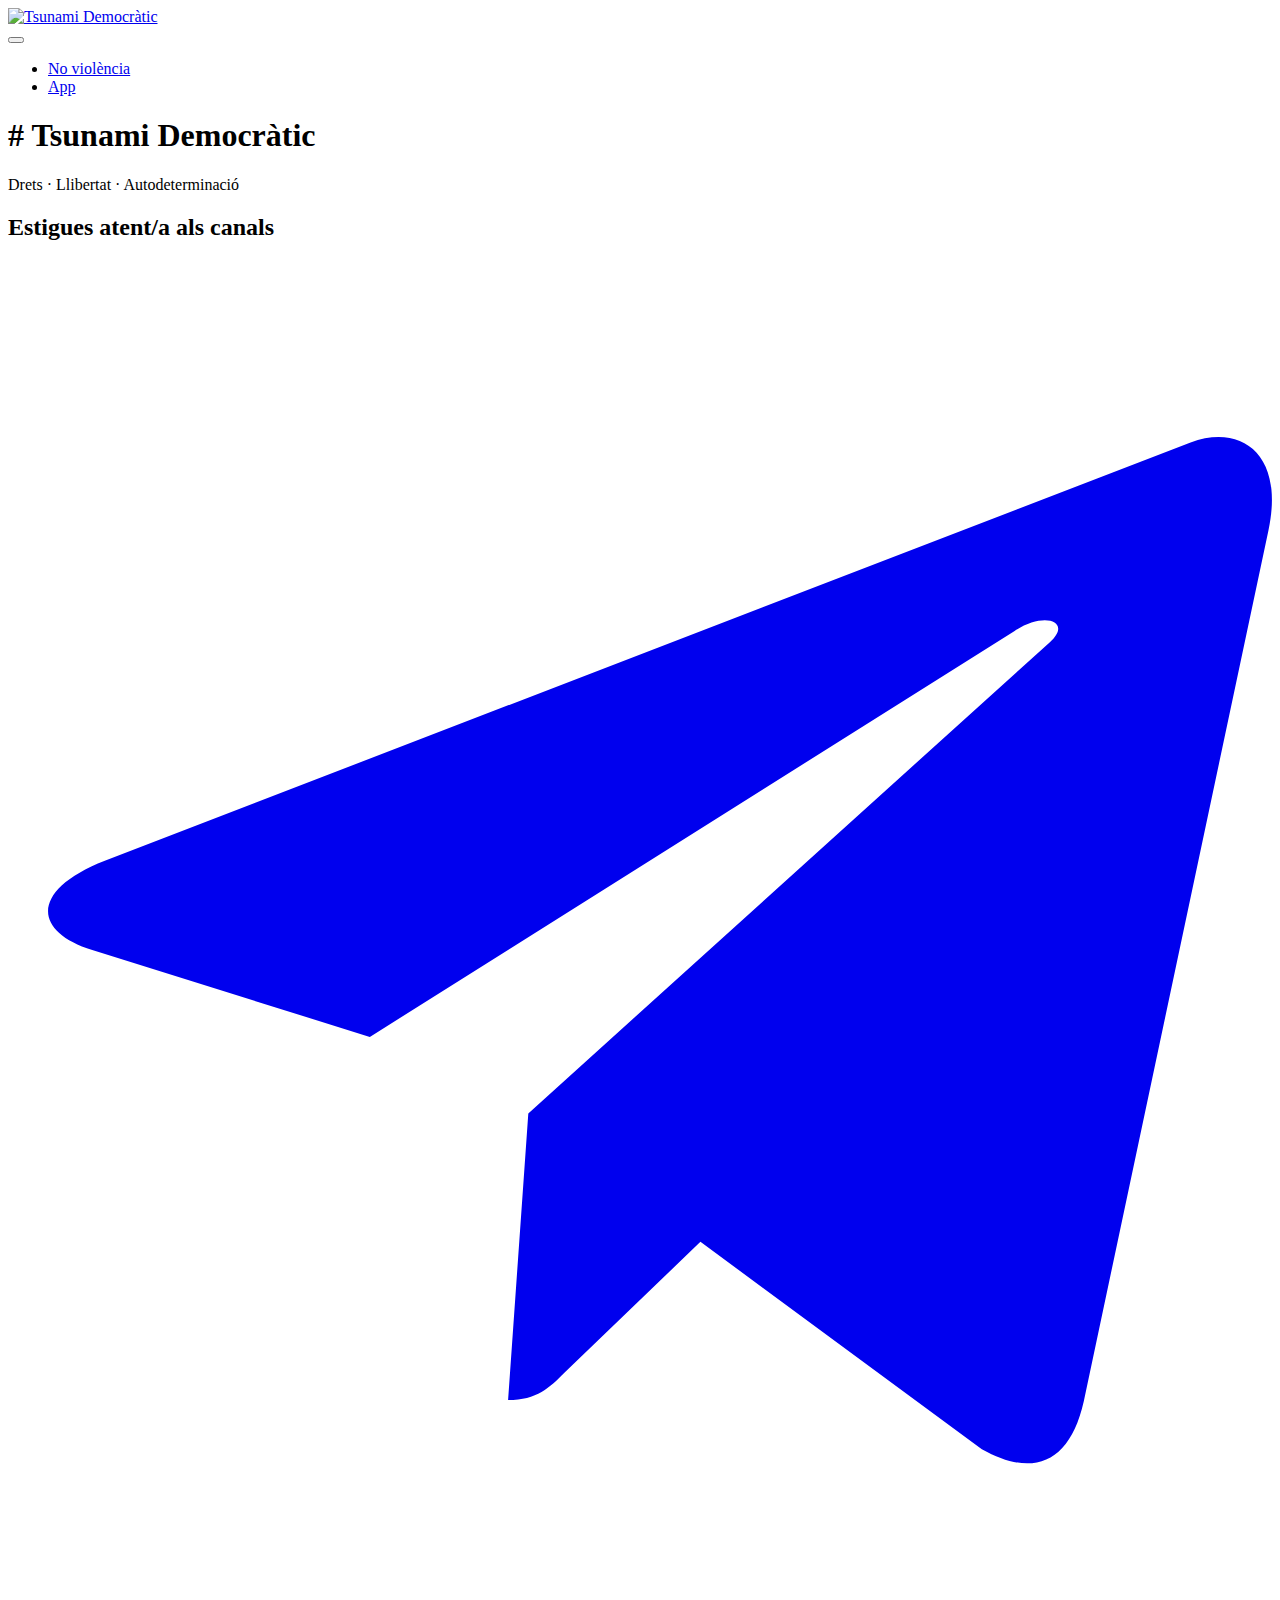
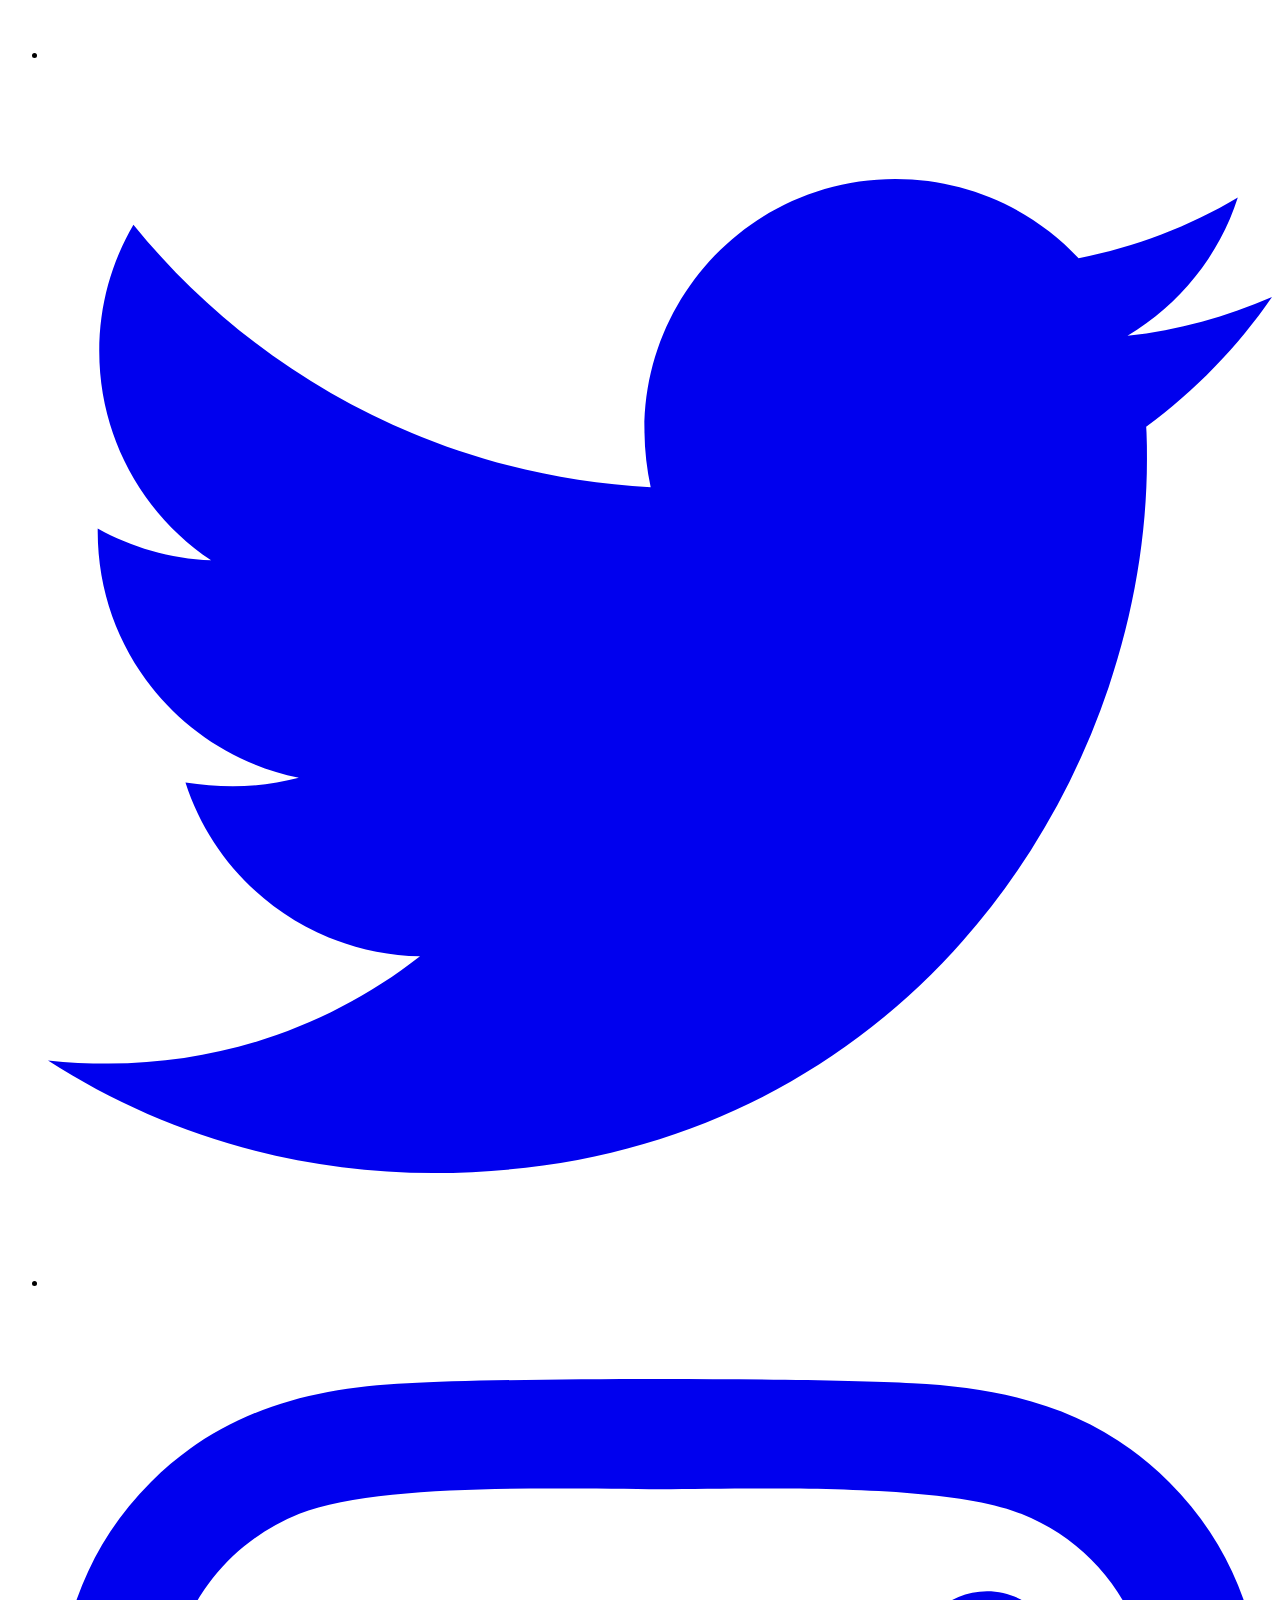
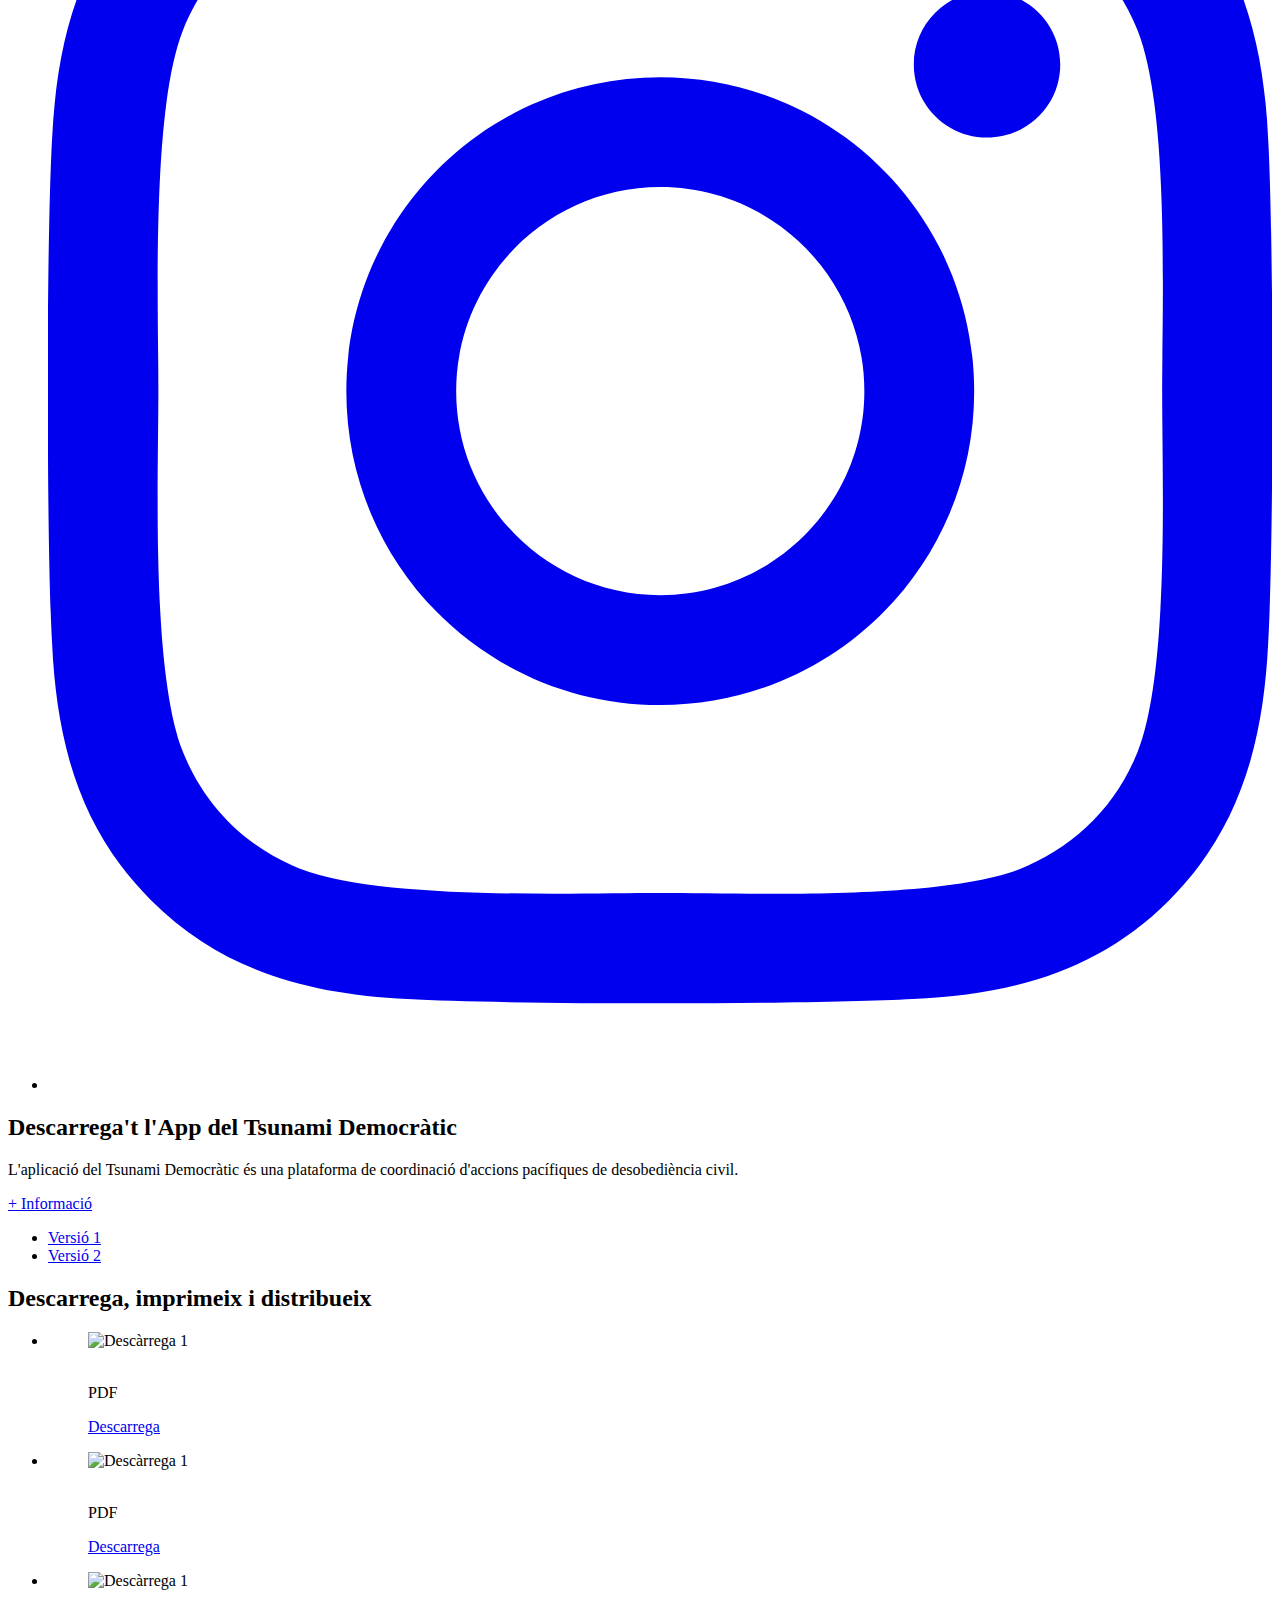
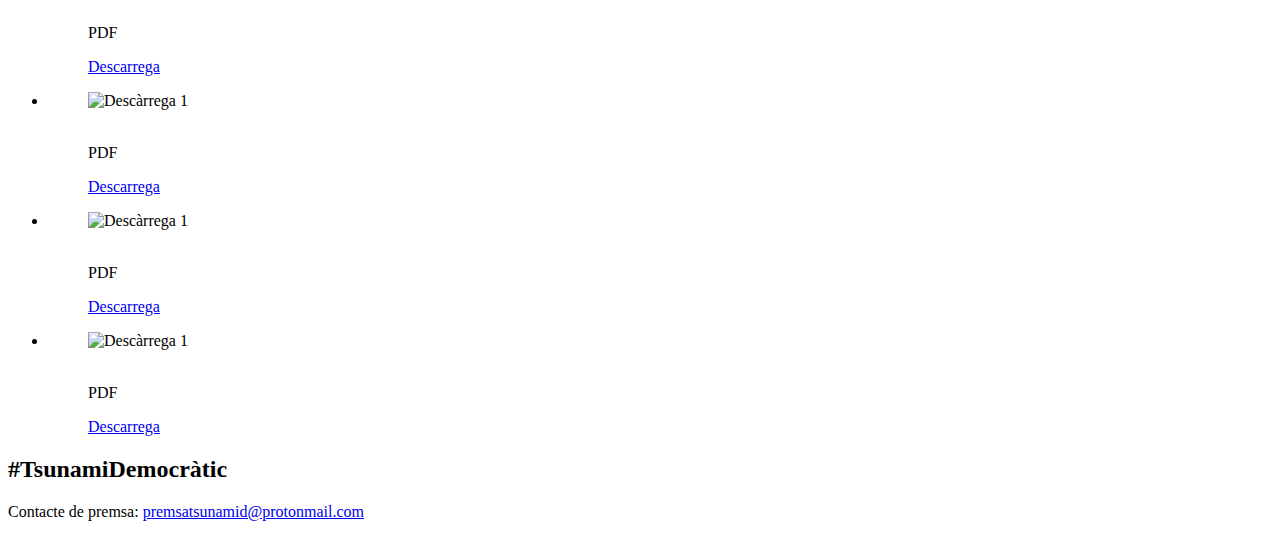
==== commit 514f0027: "Mirror update 2019-10-29 1pm UTC" ====
--- a/index.html
+++ b/index.html
@@ -1,414 +1,7 @@
-<!DOCTYPE html>
-<html lang="ca">
-<head>
-<meta charset="UTF-8" />
-<meta name="viewport" content="width=device-width, initial-scale=1, minimum-scale=1, maximum-scale=1">
-<link rel="pingback" href="https://democratictsunami.eu/xmlrpc.php" />
-<link rel="shortcut icon" href="index.html" type="image/vnd.microsoft.icon"/>
-<link rel="icon" href="index.html" type="image/x-ico"/>
-<title>#TsunamiDemocratic</title>
-<link rel='dns-prefetch' href='https://fonts.googleapis.com/' />
-<link rel='dns-prefetch' href='https://s.w.org/' />
-		<script type="text/javascript">
-			window._wpemojiSettings = {"baseUrl":"https:\/\/s.w.org\/images\/core\/emoji\/12.0.0-1\/72x72\/","ext":".png","svgUrl":"https:\/\/s.w.org\/images\/core\/emoji\/12.0.0-1\/svg\/","svgExt":".svg","source":{"concatemoji":"https:\/\/democratictsunami.eu\/wp-includes\/js\/wp-emoji-release.min.js?ver=5.2.4"}};
-			!function(a,b,c){function d(a,b){var c=String.fromCharCode;l.clearRect(0,0,k.width,k.height),l.fillText(c.apply(this,a),0,0);var d=k.toDataURL();l.clearRect(0,0,k.width,k.height),l.fillText(c.apply(this,b),0,0);var e=k.toDataURL();return d===e}function e(a){var b;if(!l||!l.fillText)return!1;switch(l.textBaseline="top",l.font="600 32px Arial",a){case"flag":return!(b=d([55356,56826,55356,56819],[55356,56826,8203,55356,56819]))&&(b=d([55356,57332,56128,56423,56128,56418,56128,56421,56128,56430,56128,56423,56128,56447],[55356,57332,8203,56128,56423,8203,56128,56418,8203,56128,56421,8203,56128,56430,8203,56128,56423,8203,56128,56447]),!b);case"emoji":return b=d([55357,56424,55356,57342,8205,55358,56605,8205,55357,56424,55356,57340],[55357,56424,55356,57342,8203,55358,56605,8203,55357,56424,55356,57340]),!b}return!1}function f(a){var c=b.createElement("script");c.src=a,c.defer=c.type="text/javascript",b.getElementsByTagName("head")[0].appendChild(c)}var g,h,i,j,k=b.createElement("canvas"),l=k.getContext&&k.getContext("2d");for(j=Array("flag","emoji"),c.supports={everything:!0,everythingExceptFlag:!0},i=0;i<j.length;i++)c.supports[j[i]]=e(j[i]),c.supports.everything=c.supports.everything&&c.supports[j[i]],"flag"!==j[i]&&(c.supports.everythingExceptFlag=c.supports.everythingExceptFlag&&c.supports[j[i]]);c.supports.everythingExceptFlag=c.supports.everythingExceptFlag&&!c.supports.flag,c.DOMReady=!1,c.readyCallback=function(){c.DOMReady=!0},c.supports.everything||(h=function(){c.readyCallback()},b.addEventListener?(b.addEventListener("DOMContentLoaded",h,!1),a.addEventListener("load",h,!1)):(a.attachEvent("onload",h),b.attachEvent("onreadystatechange",function(){"complete"===b.readyState&&c.readyCallback()})),g=c.source||{},g.concatemoji?f(g.concatemoji):g.wpemoji&&g.twemoji&&(f(g.twemoji),f(g.wpemoji)))}(window,document,window._wpemojiSettings);
-		</script>
-		<style type="text/css">
-img.wp-smiley,
-img.emoji {
-	display: inline !important;
-	border: none !important;
-	box-shadow: none !important;
-	height: 1em !important;
-	width: 1em !important;
-	margin: 0 .07em !important;
-	vertical-align: -0.1em !important;
-	background: none !important;
-	padding: 0 !important;
-}
-</style>
-	<link rel='stylesheet' id='wp-block-library-css'  href='https://democratictsunami.eu/wp-includes/css/dist/block-library/style.min.css?ver=5.2.4' type='text/css' media='all' />
-<link rel='stylesheet' id='contact-form-7-css'  href='https://democratictsunami.eu/wp-content/plugins/contact-form-7/includes/css/styles.css?ver=5.1.4' type='text/css' media='all' />
-<link rel='stylesheet' id='cookie-law-info-css'  href='https://democratictsunami.eu/wp-content/plugins/cookie-law-info/public/css/cookie-law-info-public.css?ver=1.8.1' type='text/css' media='all' />
-<link rel='stylesheet' id='cookie-law-info-gdpr-css'  href='https://democratictsunami.eu/wp-content/plugins/cookie-law-info/public/css/cookie-law-info-gdpr.css?ver=1.8.1' type='text/css' media='all' />
-<link rel='stylesheet' id='wpcdt-public-css-css'  href='https://democratictsunami.eu/wp-content/plugins/countdown-timer-ultimate/assets/css/wpcdt-timecircles.css?ver=1.2.3' type='text/css' media='all' />
-<link rel='stylesheet' id='uaf_client_css-css'  href='https://democratictsunami.eu/wp-content/uploads/useanyfont/uaf.css?ver=1567267746' type='text/css' media='all' />
-<link rel='stylesheet' id='bootstrap-min-css'  href='https://democratictsunami.eu/wp-content/themes/phoenix-v1.5/assets/css/bootstrap.min.css?ver=5.2.4' type='text/css' media='all' />
-<link rel='stylesheet' id='font-awesome-min-css'  href='https://democratictsunami.eu/wp-content/themes/phoenix-v1.5/assets/css/font-awesome.min.css?ver=5.2.4' type='text/css' media='all' />
-<link rel='stylesheet' id='jquery-countdown-css'  href='https://democratictsunami.eu/wp-content/themes/phoenix-v1.5/assets/css/jquery.countdown.css?ver=5.2.4' type='text/css' media='all' />
-<link rel='stylesheet' id='owl-carousel-css'  href='https://democratictsunami.eu/wp-content/themes/phoenix-v1.5/assets/css/owl.carousel.css?ver=5.2.4' type='text/css' media='all' />
-<link rel='stylesheet' id='preloader-css'  href='https://democratictsunami.eu/wp-content/themes/phoenix-v1.5/assets/css/preloader.css?ver=5.2.4' type='text/css' media='all' />
-<link rel='stylesheet' id='layout-css'  href='https://democratictsunami.eu/wp-content/themes/phoenix-v1.5/assets/css/layout.css?ver=5.2.4' type='text/css' media='all' />
-<link rel='stylesheet' id='responsive-css'  href='https://democratictsunami.eu/wp-content/themes/phoenix-v1.5/assets/css/responsive.css?ver=5.2.4' type='text/css' media='all' />
-<link rel='stylesheet' id='timeline-min-css'  href='https://democratictsunami.eu/wp-content/themes/phoenix-v1.5/assets/css/timeline.min.css?ver=5.2.4' type='text/css' media='all' />
-<link rel='stylesheet' id='fonts-googleapis-com-cssfamilylato100300-css'  href='https://fonts.googleapis.com/css?family=Lato%3A100%2C300&amp;ver=5.2.4' type='text/css' media='all' />
-<!--[if lt IE 9]>
-<link rel='stylesheet' id='vc_lte_ie9-css'  href='https://democratictsunami.eu/wp-content/plugins/js_composer-SOS/assets/css/vc_lte_ie9.min.css?ver=6.0.5' type='text/css' media='screen' />
-<![endif]-->
-<link rel='stylesheet' id='redux-google-fonts-fwp_data-css'  href='https://fonts.googleapis.com/css?family=Montserrat%3A400%2C700%7COpen+Sans%3A300%2C400%2C600%2C700%2C800%2C300italic%2C400italic%2C600italic%2C700italic%2C800italic&#038;ver=5.2.4' type='text/css' media='all' />
-<script type='text/javascript' src='https://democratictsunami.eu/wp-includes/js/jquery/jquery.js?ver=1.12.4-wp'></script>
-<script type='text/javascript' src='https://democratictsunami.eu/wp-includes/js/jquery/jquery-migrate.min.js?ver=1.4.1'></script>
-<script type='text/javascript'>
-/* <![CDATA[ */
-var Cli_Data = {"nn_cookie_ids":[],"cookielist":[]};
-var log_object = {"ajax_url":"https:\/\/democratictsunami.eu\/wp-admin\/admin-ajax.php"};
-/* ]]> */
-</script>
-<script type='text/javascript' src='https://democratictsunami.eu/wp-content/plugins/cookie-law-info/public/js/cookie-law-info-public.js?ver=1.8.1'></script>
-<link rel='https://api.w.org/' href='https://democratictsunami.eu/wp-json/' />
-<link rel="EditURI" type="application/rsd+xml" title="RSD" href="https://democratictsunami.eu/xmlrpc.php?rsd" />
-<link rel="wlwmanifest" type="application/wlwmanifest+xml" href="https://democratictsunami.eu/wp-includes/wlwmanifest.xml" /> 
-<meta name="generator" content="WordPress 5.2.4" />
-<link rel="canonical" href="index.html" />
-<link rel='shortlink' href='index.html' />
-<link rel="alternate" type="application/json+oembed" href="https://democratictsunami.eu/wp-json/oembed/1.0/embed?url=https%3A%2F%2Fdemocratictsunami.eu%2F" />
-<link rel="alternate" type="text/xml+oembed" href="https://democratictsunami.eu/wp-json/oembed/1.0/embed?url=https%3A%2F%2Fdemocratictsunami.eu%2F&#038;format=xml" />
-<!-- Analytics by WP-Statistics v12.6.10 - https://wp-statistics.com/ -->
-		<style>
-			.no-js img.lazyload { display: none; }
-			figure.wp-block-image img.lazyloading { min-width: 150px; }
-							.lazyload, .lazyloading { opacity: 0; }
-				.lazyloaded {
-					opacity: 1;
-					transition: opacity 400ms;
-					transition-delay: 0ms;
-				}
-					</style>
-				<style type="text/css">.recentcomments a{display:inline !important;padding:0 !important;margin:0 !important;}</style>
-				<script type="text/javascript">
-			var cli_flush_cache=2;
-		</script>
-		<meta name="generator" content="Powered by WPBakery Page Builder - drag and drop page builder for WordPress."/>
-<style type="text/css" title="dynamic-css" class="options-output">.navbar-default .navbar-brand{font-family:Montserrat;color:#fff6e3;font-size:18px;}.navbar-default .navbar-brand:hover{color:#5e5e5e;}nav.navbar.affix-top{background-color:#fff6e3;}.navbar-default .navbar-toggle .icon-bar{background-color:#fff6e3;}.navbar-default .navbar-nav>li>a{font-family:"Open Sans";font-size:30px;}.navbar-default .navbar-nav > li > a{color:#2b2b2d;}.navbar-default .navbar-nav > li > a:hover{color:#38a2bf;}.navbar-default .navbar-nav > li > a:active{color:#38a2bf;}.single-fwp_portfolio .project-single{background-color:#fff6e3;}.single-fwp_portfolio .project-title h1{color:#333333;}.single-fwp_portfolio .project-title p{color:#4c4c4c;}.overlay-slidedown.open,.container.overlay{background-color:#fff6e3;}#transmitter .project-title h1{color:#333333;}#transmitter .project-title p{color:#4c4c4c;}.footerSocialIcons li a{color:#fff6e3;}.footerSocialIcons li a:hover{color:#38a2bf;}#footer .bottomLine{background-color:#2b2b2d;}</style><noscript><style> .wpb_animate_when_almost_visible { opacity: 1; }</style></noscript></head>
-
-<body class="home page-template page-template-template-one-page page-template-template-one-page-php page page-id-473 wpb-js-composer js-comp-ver-6.0.5 vc_responsive" data-spy="scroll" data-target=".navbar-default" data-offset="100" id="bigWrapper">
-<div class="multipage-container" id="top">
-<header><nav class="navbar navbar-default NavbarStyle3 navbar-fixed-top" role="navigation" data-spy="affix" data-offset-top="50"><div class="container-fluid"><div class="navbar-header"><button type="button" class="navbar-toggle" data-toggle="collapse" data-target="#navbar-collapse"><span class="sr-only">Toggle navigation</span><span class="icon-bar"></span><span class="icon-bar"></span><span class="icon-bar"></span></button><a class="navbar-brand" href="index.html"  data-scroll><img  style="margin-top:-20px;" data-src="https://tsunamidemocratic.cat/wp-content/uploads/2019/08/Logo-TD-fosc.png" class="lazyload" src="[data-uri]"><noscript><img src="https://tsunamidemocratic.cat/wp-content/uploads/2019/08/Logo-TD-fosc.png" style="margin-top:-20px;"></noscript></a> </div><div class="collapse navbar-collapse navbar-right" id="navbar-collapse"><ul id="menu-one-page-menu" class="nav navbar-nav">
-<li><a href='index.html#s-inici' class=" menu-item menu-item-type-post_type menu-item-object-page"  target=""  data-scroll="" >inici</a></li>
-<li><a href='https://democratictsunami.eu/directriusnoviolencia2/' class=" menu-item menu-item-type-post_type menu-item-object-page"  target="" >Noviolència</a></li>
-<li><a href='index.html#s-451' class=" menu-item menu-item-type-post_type menu-item-object-page"  target=""  data-scroll="" >suma-t'hi</a></li>
-<li><a href='index.html#s-sigues-activista' class=" menu-item menu-item-type-post_type menu-item-object-page"  target=""  data-scroll="" >Sigues activista</a></li></ul></div> </div></nav></header><section id="s-inici" class="clearfix no-bg-color fwp_setting_class2084" data-page-id="674"><div class="vc_row wpb_row vc_row-fluid vc_custom_1427965173797"><div class="wpb_column vc_column_container vc_col-sm-12"><div class="vc_column-inner"><div class="wpb_wrapper"><section id="intro" class=""><div class="black-overlay"></div><div class="container valign"><div class="row"><div class="vc_row wpb_row vc_row-fluid vc_custom_1417646643976"><div class="wpb_column vc_column_container vc_col-sm-12"><div class="vc_column-inner"><div class="wpb_wrapper">
-	<div  class="wpb_single_image wpb_content_element vc_align_center   img-responsive center-block introLogo">
-		
-		<figure class="wpb_wrapper vc_figure">
-			<div class="vc_single_image-wrapper   vc_box_border_grey"></div>
-		</figure>
-	</div>
-
-	<div class="wpb_text_column wpb_content_element " >
-		<div class="wpb_wrapper">
-			<h1 style="text-align: center;"><span style="color: #fff6e3;"># Tsunami Democràtic</span></h1>
-
-		</div>
-	</div>
-</div></div></div></div><div class="vc_row wpb_row vc_row-fluid vc_custom_1421874260691"><div class="wpb_column vc_column_container vc_col-sm-6 vc_col-sm-offset-3"><div class="vc_column-inner"><div class="wpb_wrapper">
-	<div class="wpb_text_column wpb_content_element " >
-		<div class="wpb_wrapper">
-			<h5><span style="color: #fff6e3;"><center><br />
-Drets · Llibertat · Autodeterminació</span></center></h5>
-
-		</div>
-	</div>
-</div></div></div></div>
-</div></div></section></div></div></div></div>
-</section><section id="s-451" class="clearfix fwp_setting_class6134" data-page-id="451"><div class="vc_row wpb_row vc_row-fluid vc_custom_1568883034000 vc_row-has-fill"><div class="wpb_column vc_column_container vc_col-sm-12"><div class="vc_column-inner vc_custom_1569485932000"><div class="wpb_wrapper"><h1 id="title-with-border-3430" class="bordered-title white talign-center hide-border dyn-border" data-scroll-reveal="enter top move 10px over 1s after 0.2s"><span>Estigues atent/a als canals</span></h1> <div id="owl-clients" class="owl-clients owl-carousel" data-carousel-settings='{"autoPlay": "true", "showControls": "true", "autoPlayTimeout": "", "stopOnHover": "false"}'> <div class="clientLogo" data-scroll-reveal="enter right move 10px over 1s after 0.6s">
-                                <a href="http://t.me/tsunamid"><img   alt="image" data-src="http://tsunamidemocratic.cat/wp-content/uploads/2019/09/telegram3.png" class="img-responsive center-block lazyload" src="[data-uri]"><noscript><img src="http://tsunamidemocratic.cat/wp-content/uploads/2019/09/telegram3.png" class="img-responsive center-block" alt="image"></noscript></a>
-                            </div> <div class="clientLogo" data-scroll-reveal="enter right move 10px over 1s after 0.4s">
-                                <a href="http://twitter.com/tsunami_dem"><img   alt="image" data-src="http://tsunamidemocratic.cat/wp-content/uploads/2019/09/twitter3.png" class="img-responsive center-block lazyload" src="[data-uri]"><noscript><img src="http://tsunamidemocratic.cat/wp-content/uploads/2019/09/twitter3.png" class="img-responsive center-block" alt="image"></noscript></a>
-                            </div> <div class="clientLogo" data-scroll-reveal="enter right move 10px over 1s after 0.2s">
-                                <a href="http://instagram.com/tsunami_dem"><img   alt="image" data-src="http://tsunamidemocratic.cat/wp-content/uploads/2019/09/instagram3.png" class="img-responsive center-block lazyload" src="[data-uri]"><noscript><img src="http://tsunamidemocratic.cat/wp-content/uploads/2019/09/instagram3.png" class="img-responsive center-block" alt="image"></noscript></a>
-                            </div></div></div></div></div></div>
-</section><section id="s-sigues-activista" class="clearfix fwp_setting_class9763" data-page-id="1569"><div class="vc_row wpb_row vc_row-fluid vc_custom_1569612682900 vc_row-has-fill"><div class="wpb_column vc_column_container vc_col-sm-12"><div class="vc_column-inner vc_custom_1569613170900"><div class="wpb_wrapper"><h1 class="text-center fwp_cst_title36744" data-scroll-reveal="enter left move 10px over 1s after 0.2s">descarrega imprimeix distribueix</h1><img  alt="" data-scroll-reveal="enter left move 10px over 1s after 0.3s"  data-src="https://democratictsunami.eu/wp-content/themes/phoenix-v1.5/assets/img/lineSeparatortransparent.png" class="img_responsive  lineSeparator  lazyload" src="[data-uri]"><noscript><img src="https://democratictsunami.eu/wp-content/themes/phoenix-v1.5/assets/img/lineSeparatortransparent.png" alt="" data-scroll-reveal="enter left move 10px over 1s after 0.3s" class="img_responsive  lineSeparator "></noscript></div></div></div><div class="wpb_column vc_column_container vc_col-sm-1/5"><div class="vc_column-inner"><div class="wpb_wrapper"></div></div></div><div class="wpb_column vc_column_container vc_col-sm-1/5"><div class="vc_column-inner vc_custom_1569613201400"><div class="wpb_wrapper"><div class="vc_icon_element vc_icon_element-outer vc_custom_1569613315500 wpb_animate_when_almost_visible wpb_fadeInUp fadeInUp vc_icon_element-align-center"><div class="vc_icon_element-inner vc_icon_element-color-custom vc_icon_element-size-xl vc_icon_element-style- vc_icon_element-background-color-grey" ><span class="vc_icon_element-icon fa fa-download" style="color:#2b2b2d !important"></span></div></div></div></div></div><div class="wpb_column vc_column_container vc_col-sm-1/5"><div class="vc_column-inner vc_custom_1569613206500"><div class="wpb_wrapper"><div class="vc_icon_element vc_icon_element-outer vc_custom_1569613322900 wpb_animate_when_almost_visible wpb_fadeInUp fadeInUp vc_icon_element-align-center"><div class="vc_icon_element-inner vc_icon_element-color-custom vc_icon_element-size-xl vc_icon_element-style- vc_icon_element-background-color-grey" ><span class="vc_icon_element-icon fa fa-print" style="color:#2b2b2d !important"></span></div></div></div></div></div><div class="wpb_column vc_column_container vc_col-sm-1/5"><div class="vc_column-inner vc_custom_1569613211100"><div class="wpb_wrapper"><div class="vc_icon_element vc_icon_element-outer vc_custom_1569613330000 wpb_animate_when_almost_visible wpb_fadeInUp fadeInUp vc_icon_element-align-center"><div class="vc_icon_element-inner vc_icon_element-color-custom vc_icon_element-size-xl vc_icon_element-style- vc_icon_element-background-color-grey" ><span class="vc_icon_element-icon vc-mono vc-mono-slideshare" style="color:#2b2b2d !important"></span></div></div></div></div></div><div class="wpb_column vc_column_container vc_col-sm-1/5"><div class="vc_column-inner"><div class="wpb_wrapper"></div></div></div></div><div class="vc_row wpb_row vc_row-fluid vc_custom_1569613281300 vc_row-has-fill"><div class="wpb_column vc_column_container vc_col-sm-2"><div class="vc_column-inner"><div class="wpb_wrapper"><div class="vc-hoverbox-wrapper  vc-hoverbox-shape--square vc-hoverbox-align--center vc-hoverbox-direction--default vc-hoverbox-width--100"  ontouchstart="">
-  <div class="vc-hoverbox">
-    <div class="vc-hoverbox-inner">
-      <div class="vc-hoverbox-block vc-hoverbox-front" style="background-image: url(https://democratictsunami.eu/wp-content/uploads/2019/10/unis1-438x1024.png);">
-        <div class="vc-hoverbox-block-inner vc-hoverbox-front-inner">
-            
-        </div>
-      </div>
-      <div class="vc-hoverbox-block vc-hoverbox-back" style="background-color: #2b2b2d;">
-        <div class="vc-hoverbox-block-inner vc-hoverbox-back-inner">
-            <h2 style="text-align:center">PDF</h2>
-            <div class="vc_icon_element vc_icon_element-outer wpb_animate_when_almost_visible wpb_fadeInUp fadeInUp vc_icon_element-align-center vc_icon_element-have-style"><div class="vc_icon_element-inner vc_icon_element-color-custom vc_icon_element-have-style-inner vc_icon_element-size-lg vc_icon_element-style-rounded vc_icon_element-background vc_icon_element-background-color-custom"  style="background-color:#fff6e3"><span class="vc_icon_element-icon fa fa-download" style="color:#38a2bf !important"></span><a class="vc_icon_element-link" href="http://tsunamidemocratic.cat/wp-content/uploads/2019/10/unis1.pdf"  title="" target=" _blank"></a></div></div>
-<p>&nbsp;</p>
-<p>&nbsp;</p>
-<p>&nbsp;</p>
-<p>&nbsp;</p>
-
-            
-        </div>
-      </div>
-    </div>
-  </div>
-</div></div></div></div><div class="wpb_column vc_column_container vc_col-sm-2"><div class="vc_column-inner"><div class="wpb_wrapper"><div class="vc-hoverbox-wrapper  vc-hoverbox-shape--square vc-hoverbox-align--center vc-hoverbox-direction--default vc-hoverbox-width--100"  ontouchstart="">
-  <div class="vc-hoverbox">
-    <div class="vc-hoverbox-inner">
-      <div class="vc-hoverbox-block vc-hoverbox-front" style="background-image: url(https://democratictsunami.eu/wp-content/uploads/2019/10/unis2-724x1024.png);">
-        <div class="vc-hoverbox-block-inner vc-hoverbox-front-inner">
-            
-        </div>
-      </div>
-      <div class="vc-hoverbox-block vc-hoverbox-back" style="background-color: #2b2b2d;">
-        <div class="vc-hoverbox-block-inner vc-hoverbox-back-inner">
-            <h2 style="text-align:center">PDF</h2>
-            <div class="vc_icon_element vc_icon_element-outer wpb_animate_when_almost_visible wpb_fadeInUp fadeInUp vc_icon_element-align-center vc_icon_element-have-style"><div class="vc_icon_element-inner vc_icon_element-color-custom vc_icon_element-have-style-inner vc_icon_element-size-lg vc_icon_element-style-rounded vc_icon_element-background vc_icon_element-background-color-custom"  style="background-color:#fff6e3"><span class="vc_icon_element-icon fa fa-download" style="color:#38a2bf !important"></span><a class="vc_icon_element-link" href="http://tsunamidemocratic.cat/wp-content/uploads/2019/10/unis2.pdf"  title="" target=" _blank"></a></div></div>
-<p>&nbsp;</p>
-
-            
-        </div>
-      </div>
-    </div>
-  </div>
-</div></div></div></div><div class="wpb_column vc_column_container vc_col-sm-2"><div class="vc_column-inner"><div class="wpb_wrapper"><div class="vc-hoverbox-wrapper  vc-hoverbox-shape--square vc-hoverbox-align--center vc-hoverbox-direction--default vc-hoverbox-width--100"  ontouchstart="">
-  <div class="vc-hoverbox">
-    <div class="vc-hoverbox-inner">
-      <div class="vc-hoverbox-block vc-hoverbox-front" style="background-image: url(https://democratictsunami.eu/wp-content/uploads/2019/09/Consells-724x1024.png);">
-        <div class="vc-hoverbox-block-inner vc-hoverbox-front-inner">
-            
-        </div>
-      </div>
-      <div class="vc-hoverbox-block vc-hoverbox-back" style="background-color: #2b2b2d;">
-        <div class="vc-hoverbox-block-inner vc-hoverbox-back-inner">
-            <h2 style="text-align:center">PDF</h2>
-            <div class="vc_icon_element vc_icon_element-outer wpb_animate_when_almost_visible wpb_fadeInUp fadeInUp vc_icon_element-align-center vc_icon_element-have-style"><div class="vc_icon_element-inner vc_icon_element-color-custom vc_icon_element-have-style-inner vc_icon_element-size-lg vc_icon_element-style-rounded vc_icon_element-background vc_icon_element-background-color-custom"  style="background-color:#fff6e3"><span class="vc_icon_element-icon fa fa-download" style="color:#38a2bf !important"></span><a class="vc_icon_element-link" href="http://tsunamidemocratic.cat/wp-content/uploads/2019/09/consells_legals.pdf"  title="" target=" _blank"></a></div></div>
-<p>&nbsp;</p>
-
-            
-        </div>
-      </div>
-    </div>
-  </div>
-</div></div></div></div><div class="wpb_column vc_column_container vc_col-sm-2"><div class="vc_column-inner"><div class="wpb_wrapper"><div class="vc-hoverbox-wrapper  vc-hoverbox-shape--square vc-hoverbox-align--center vc-hoverbox-direction--default vc-hoverbox-width--100"  ontouchstart="">
-  <div class="vc-hoverbox">
-    <div class="vc-hoverbox-inner">
-      <div class="vc-hoverbox-block vc-hoverbox-front" style="background-image: url(https://democratictsunami.eu/wp-content/uploads/2019/09/D-724x1024.png);">
-        <div class="vc-hoverbox-block-inner vc-hoverbox-front-inner">
-            
-        </div>
-      </div>
-      <div class="vc-hoverbox-block vc-hoverbox-back" style="background-color: #2b2b2d;">
-        <div class="vc-hoverbox-block-inner vc-hoverbox-back-inner">
-            <h2 style="text-align:center">PDF</h2>
-            <div class="vc_icon_element vc_icon_element-outer wpb_animate_when_almost_visible wpb_fadeInUp fadeInUp vc_icon_element-align-center vc_icon_element-have-style"><div class="vc_icon_element-inner vc_icon_element-color-custom vc_icon_element-have-style-inner vc_icon_element-size-lg vc_icon_element-style-rounded vc_icon_element-background vc_icon_element-background-color-custom"  style="background-color:#fff6e3"><span class="vc_icon_element-icon fa fa-download" style="color:#38a2bf !important"></span><a class="vc_icon_element-link" href="http://tsunamidemocratic.cat/wp-content/uploads/2019/09/M.pdf"  title="" target=" _blank"></a></div></div>
-<p>&nbsp;</p>
-
-            
-        </div>
-      </div>
-    </div>
-  </div>
-</div></div></div></div><div class="wpb_column vc_column_container vc_col-sm-2"><div class="vc_column-inner"><div class="wpb_wrapper"><div class="vc-hoverbox-wrapper  vc-hoverbox-shape--square vc-hoverbox-align--center vc-hoverbox-direction--default vc-hoverbox-width--100"  ontouchstart="">
-  <div class="vc-hoverbox">
-    <div class="vc-hoverbox-inner">
-      <div class="vc-hoverbox-block vc-hoverbox-front" style="background-image: url(https://democratictsunami.eu/wp-content/uploads/2019/09/3-web-724x1024.png);">
-        <div class="vc-hoverbox-block-inner vc-hoverbox-front-inner">
-            
-        </div>
-      </div>
-      <div class="vc-hoverbox-block vc-hoverbox-back" style="background-color: #2b2b2d;">
-        <div class="vc-hoverbox-block-inner vc-hoverbox-back-inner">
-            <h2 style="text-align:center">PDF</h2>
-            <div class="vc_icon_element vc_icon_element-outer wpb_animate_when_almost_visible wpb_fadeInUp fadeInUp vc_icon_element-align-center vc_icon_element-have-style"><div class="vc_icon_element-inner vc_icon_element-color-custom vc_icon_element-have-style-inner vc_icon_element-size-lg vc_icon_element-style-rounded vc_icon_element-background vc_icon_element-background-color-custom"  style="background-color:#fff6e3"><span class="vc_icon_element-icon fa fa-download" style="color:#38a2bf !important"></span><a class="vc_icon_element-link" href="http://tsunamidemocratic.cat/wp-content/uploads/2019/09/3-web.pdf"  title="" target=" _blank"></a></div></div>
-<p>&nbsp;</p>
-
-            
-        </div>
-      </div>
-    </div>
-  </div>
-</div></div></div></div><div class="wpb_column vc_column_container vc_col-sm-2"><div class="vc_column-inner"><div class="wpb_wrapper"><div class="vc-hoverbox-wrapper  vc-hoverbox-shape--square vc-hoverbox-align--center vc-hoverbox-direction--default vc-hoverbox-width--100"  ontouchstart="">
-  <div class="vc-hoverbox">
-    <div class="vc-hoverbox-inner">
-      <div class="vc-hoverbox-block vc-hoverbox-front" style="background-image: url(https://democratictsunami.eu/wp-content/uploads/2019/09/4-web-724x1024.png);">
-        <div class="vc-hoverbox-block-inner vc-hoverbox-front-inner">
-            
-        </div>
-      </div>
-      <div class="vc-hoverbox-block vc-hoverbox-back" style="background-color: #2b2b2d;">
-        <div class="vc-hoverbox-block-inner vc-hoverbox-back-inner">
-            <h2 style="text-align:center">PDF</h2>
-            <div class="vc_icon_element vc_icon_element-outer wpb_animate_when_almost_visible wpb_fadeInUp fadeInUp vc_icon_element-align-center vc_icon_element-have-style"><div class="vc_icon_element-inner vc_icon_element-color-custom vc_icon_element-have-style-inner vc_icon_element-size-lg vc_icon_element-style-rounded vc_icon_element-background vc_icon_element-background-color-custom"  style="background-color:#fff6e3"><span class="vc_icon_element-icon fa fa-download" style="color:#38a2bf !important"></span><a class="vc_icon_element-link" href="http://tsunamidemocratic.cat/wp-content/uploads/2019/09/4-web.pdf"  title="" target=" _blank"></a></div></div>
-<p>&nbsp;</p>
-
-            
-        </div>
-      </div>
-    </div>
-  </div>
-</div></div></div></div></div><div class="vc_row wpb_row vc_row-fluid vc_custom_1569613360100 vc_row-has-fill"><div class="wpb_column vc_column_container vc_col-sm-12"><div class="vc_column-inner"><div class="wpb_wrapper"></div></div></div></div>
-</section></div>
-       
-<section id="footer" class="dark group">
-	    <div class="bottomLine text-center">
-                        <ul class="footerSocialIcons">
-        <li><a href="https://twitter.com/tsunami_dem" target="_blank"><i class="fa fa-twitter fa-2x fa-2x"></i></a></li><li><a href="https://instagram.com/tsunami_dem" target="_blank"><i class="fa fa-instagram fa-2x fa-2x"></i></a></li>        </ul>
-        <p>Correu per a premsa: <span style="color:#38A2BF"><strong>prem<a href="https://democratictsunami.eu/cdn-cgi/l/email-protection" class="__cf_email__" data-cfemail="2b584a5f585e454a46424f6b5b59445f4445464a424705484446">[email&#160;protected]</a></span></strong><br /> | <a href="https://tsunamidemocratic.cat/?page_id=1127"><span style="color:#38A2BF">Espai de premsa</a></span><br />
-<strong></p>
-<h4><span style="color:#fff6e3">#TsunamiDemocràtic</span></strong></h3>
-<p><span style="color:#fff6e3">Drets. Llibertat. Autodeterminació.</span></p>
-    </div>
-</section>
-<script data-cfasync="false" src="https://democratictsunami.eu/cdn-cgi/scripts/5c5dd728/cloudflare-static/email-decode.min.js"></script><script id="fwp-raw-js">
-            jQuery(function($){
-                if( /Android|webOS|iPhone|iPad|iPod|BlackBerry|IEMobile|Opera Mini/i.test(navigator.userAgent) ) {
-                    var _image = 'https://democratictsunami.eu/wp-content/uploads/2019/09/screen-1.jpg';
-                    if(_image.length > 1)
-                    $.backstretch(_image);
-                }
-                else{
-                    $.okvideo({source: 'https://www.youtube.com/watch?v=948RgiFYu9E', autoplay: true, loop: true, highdef: true, hd: true, adproof: true, volume: 0 })
-                }
-            });</script><script id="fwp-custom-js">                                    </script><div id="cookie-law-info-bar"><span>Aquesta web utilitza cookies pròpies i de tercers amb la finalitat de permetre't la navegació amb característiques predefinides, el seguiment i anàlisi de les visites. L'accés i ús del web implica la teva acceptació. Per a més informació, pots accedir a la nostra Política de cookies.<a class="cli_settings_button"   style="margin:5px 20px 5px 20px;" >Configuració Cookies</a><a  data-cli_action="accept" id="cookie_action_close_header"  class="medium cli-plugin-button cli-plugin-main-button cookie_action_close_header cli_action_button" style="display:inline-block;  margin:5px; ">Acceptar i seguir navegant</a><br />
-<br />
-</span></div><div id="cookie-law-info-again" style="display:none;"><span id="cookie_hdr_showagain">Privacitat i Política de Cookies</span></div><div class="cli-modal" id="cliSettingsPopup" tabindex="-1" role="dialog" aria-labelledby="cliSettingsPopup" aria-hidden="true">
-  <div class="cli-modal-dialog" role="document">
-    <div class="cli-modal-content cli-bar-popup">
-      <button type="button" class="cli-modal-close" id="cliModalClose">
-        <svg class="" viewBox="0 0 24 24"><path d="M19 6.41l-1.41-1.41-5.59 5.59-5.59-5.59-1.41 1.41 5.59 5.59-5.59 5.59 1.41 1.41 5.59-5.59 5.59 5.59 1.41-1.41-5.59-5.59z"></path><path d="M0 0h24v24h-24z" fill="none"></path></svg>
-      </button>
-      <div class="cli-modal-body">
-        <div class="cli-container-fluid cli-tab-container">
-    <div class="cli-row">
-        <div class="cli-col-12 cli-align-items-stretch cli-px-0">
-            <div class="cli-privacy-overview">
-                <h4>Privacy Overview</h4>                                   
-                <div class="cli-privacy-content">
-                    <div class="cli-privacy-content-text">This website uses cookies to improve your experience while you navigate through the website. Out of these cookies, the cookies that are categorized as necessary are stored on your browser as they are essential for the working of basic functionalities of the website. We also use third-party cookies that help us analyze and understand how you use this website. These cookies will be stored in your browser only with your consent. You also have the option to opt-out of these cookies. But opting out of some of these cookies may have an effect on your browsing experience.</div>
-                </div>
-                <a class="cli-privacy-readmore" data-readmore-text="Show more" data-readless-text="Show less"></a>            </div>
-        </div>  
-        <div class="cli-col-12 cli-align-items-stretch cli-px-0 cli-tab-section-container">
-            <div class="cli-tab-section cli-privacy-tab">
-                <div class="cli-tab-header">
-                    <a class="cli-nav-link cli-settings-mobile" >
-                        Privacy Overview                    </a>
-                </div>
-                <div class="cli-tab-content">
-                    <div class="cli-tab-pane cli-fade">
-                        <p>This website uses cookies to improve your experience while you navigate through the website. Out of these cookies, the cookies that are categorized as necessary are stored on your browser as they are essential for the working of basic functionalities of the website. We also use third-party cookies that help us analyze and understand how you use this website. These cookies will be stored in your browser only with your consent. You also have the option to opt-out of these cookies. But opting out of some of these cookies may have an effect on your browsing experience.</p>
-                    </div>
-                </div>
-
-            </div>
-              
-                            <div class="cli-tab-section">
-                    <div class="cli-tab-header">
-                        <a class="cli-nav-link cli-settings-mobile" data-target="necessary" data-toggle="cli-toggle-tab" >
-                            Necessary 
-                        </a>
-                    
-                    <span class="cli-necessary-caption">Always Enabled</span>                     </div>
-                    <div class="cli-tab-content">
-                        <div class="cli-tab-pane cli-fade" data-id="necessary">
-                            <p>Necessary cookies are absolutely essential for the website to function properly. This category only includes cookies that ensures basic functionalities and security features of the website. These cookies do not store any personal information.</p>
-                        </div>
-                    </div>
-                </div>
-              
-                            <div class="cli-tab-section">
-                    <div class="cli-tab-header">
-                        <a class="cli-nav-link cli-settings-mobile" data-target="non-necessary" data-toggle="cli-toggle-tab" >
-                            Non-necessary 
-                        </a>
-                    <div class="cli-switch">
-                        <input type="checkbox" id="checkbox-non-necessary" class="cli-user-preference-checkbox" data-id="checkbox-non-necessary" checked />
-                        <label for="checkbox-non-necessary" class="cli-slider" data-cli-enable="Enabled" data-cli-disable="Disabled">Non-necessary</label>
-                    </div>                    </div>
-                    <div class="cli-tab-content">
-                        <div class="cli-tab-pane cli-fade" data-id="non-necessary">
-                            <p>Any cookies that may not be particularly necessary for the website to function and is used specifically to collect user personal data via analytics, ads, other embedded contents are termed as non-necessary cookies. It is mandatory to procure user consent prior to running these cookies on your website.</p>
-                        </div>
-                    </div>
-                </div>
-                       
-        </div>
-    </div> 
-</div> 
-      </div>
-    </div>
-  </div>
-</div>
-<div class="cli-modal-backdrop cli-fade cli-settings-overlay"></div>
-<div class="cli-modal-backdrop cli-fade cli-popupbar-overlay"></div>
-<script type="text/javascript">
-  /* <![CDATA[ */
-  cli_cookiebar_settings='{"animate_speed_hide":"500","animate_speed_show":"500","background":"#fff6e3","border":"#b1a6a6c2","border_on":false,"button_1_button_colour":"#2b2b2d","button_1_button_hover":"#222224","button_1_link_colour":"#fff6e3","button_1_as_button":true,"button_1_new_win":false,"button_2_button_colour":"#333","button_2_button_hover":"#292929","button_2_link_colour":"#2b2b2d","button_2_as_button":false,"button_2_hidebar":false,"button_3_button_colour":"#000","button_3_button_hover":"#000000","button_3_link_colour":"#fff6e3","button_3_as_button":true,"button_3_new_win":false,"button_4_button_colour":"#000","button_4_button_hover":"#000000","button_4_link_colour":"#38a2bf","button_4_as_button":false,"font_family":"inherit","header_fix":false,"notify_animate_hide":true,"notify_animate_show":false,"notify_div_id":"#cookie-law-info-bar","notify_position_horizontal":"right","notify_position_vertical":"bottom","scroll_close":false,"scroll_close_reload":false,"accept_close_reload":false,"reject_close_reload":false,"showagain_tab":true,"showagain_background":"#fff","showagain_border":"#000","showagain_div_id":"#cookie-law-info-again","showagain_x_position":"100px","text":"#2b2b2d","show_once_yn":false,"show_once":"15000","logging_on":false,"as_popup":false,"popup_overlay":true,"bar_heading_text":"","cookie_bar_as":"banner","popup_showagain_position":"bottom-right","widget_position":"left"}';
-  /* ]]> */
-</script><link rel='stylesheet' id='js_composer_front-css'  href='https://democratictsunami.eu/wp-content/plugins/js_composer-SOS/assets/css/js_composer.min.css?ver=6.0.5' type='text/css' media='all' />
-<link rel='stylesheet' id='vc_animate-css-css'  href='https://democratictsunami.eu/wp-content/plugins/js_composer-SOS/assets/lib/bower/animate-css/animate.min.css?ver=6.0.5' type='text/css' media='all' />
-<link rel='stylesheet' id='font-awesome-css'  href='https://democratictsunami.eu/wp-content/plugins/js_composer-SOS/assets/lib/bower/font-awesome/css/font-awesome.min.css?ver=6.0.5' type='text/css' media='all' />
-<link rel='stylesheet' id='vc_monosocialiconsfont-css'  href='https://democratictsunami.eu/wp-content/plugins/js_composer-SOS/assets/css/lib/monosocialiconsfont/monosocialiconsfont.min.css?ver=6.0.5' type='text/css' media='all' />
-<script type='text/javascript'>
-/* <![CDATA[ */
-var wpcf7 = {"apiSettings":{"root":"https:\/\/democratictsunami.eu\/wp-json\/contact-form-7\/v1","namespace":"contact-form-7\/v1"}};
-/* ]]> */
-</script>
-<script type='text/javascript' src='https://democratictsunami.eu/wp-content/plugins/contact-form-7/includes/js/scripts.js?ver=5.1.4'></script>
-<script type='text/javascript'>
-window.lazySizesConfig = window.lazySizesConfig || {};
-
-window.lazySizesConfig.lazyClass    = 'lazyload';
-window.lazySizesConfig.loadingClass = 'lazyloading';
-window.lazySizesConfig.loadedClass  = 'lazyloaded';
-
-lazySizesConfig.loadMode = 1;
-</script>
-<script type='text/javascript' src='https://democratictsunami.eu/wp-content/plugins/wp-smushit/app/assets/js/smush-lazy-load.min.js?ver=3.2.4'></script>
-<script type='text/javascript'>
-lazySizes.init();
-</script>
-<script type='text/javascript' src='https://democratictsunami.eu/wp-content/themes/phoenix-v1.5/assets/js/scripts.js?ver=1.0.0'></script>
-<script type='text/javascript' src='https://democratictsunami.eu/wp-content/themes/phoenix-v1.5/assets/js/modernizr.custom.js?ver=1.0.0'></script>
-<script type='text/javascript' src='https://democratictsunami.eu/wp-content/themes/phoenix-v1.5/assets/js/preloader.js?ver=1.0.0'></script>
-<script type='text/javascript' src='https://democratictsunami.eu/wp-includes/js/wp-embed.min.js?ver=5.2.4'></script>
-<script type='text/javascript' src='https://democratictsunami.eu/wp-content/plugins/js_composer-SOS/assets/js/dist/js_composer_front.min.js?ver=6.0.5'></script>
-<script type='text/javascript' src='https://democratictsunami.eu/wp-content/themes/phoenix-v1.5/assets/js/okvideo.min.js?ver=1.0.0'></script>
-<script type='text/javascript'>
-/* <![CDATA[ */
-var fastwp = [];
-/* ]]> */
-</script>
-<script type='text/javascript' src='https://democratictsunami.eu/wp-content/themes/phoenix-v1.5/assets/js/custom.js?ver=1.0.0'></script>
-<script type='text/javascript' src='https://democratictsunami.eu/wp-content/plugins/js_composer-SOS/assets/lib/vc_waypoints/vc-waypoints.min.js?ver=6.0.5'></script>
-	<script type="text/javascript">
-        jQuery(document).ready(function ($) {
-            //$( document ).ajaxStart(function() {
-            //});
-
-			
-            for (var i = 0; i < document.forms.length; ++i) {
-                var form = document.forms[i];
-				if ($(form).attr("method") != "get") { $(form).append('<input type="hidden" name="rLS_PGg" value="y[h8.E6" />'); }
-if ($(form).attr("method") != "get") { $(form).append('<input type="hidden" name="yEnqBumrpi_tjPU" value="g.jBE7wsXCHAYvK" />'); }
-            }
-
-			
-            $(document).on('submit', 'form', function () {
-				if ($(this).attr("method") != "get") { $(this).append('<input type="hidden" name="rLS_PGg" value="y[h8.E6" />'); }
-if ($(this).attr("method") != "get") { $(this).append('<input type="hidden" name="yEnqBumrpi_tjPU" value="g.jBE7wsXCHAYvK" />'); }
-                return true;
-            });
-
-			
-            jQuery.ajaxSetup({
-                beforeSend: function (e, data) {
-
-                    //console.log(Object.getOwnPropertyNames(data).sort());
-                    //console.log(data.type);
-
-                    if (data.type !== 'POST') return;
-
-                    if (typeof data.data === 'object' && data.data !== null) {
-						data.data.append("rLS_PGg", "y[h8.E6");
-data.data.append("yEnqBumrpi_tjPU", "g.jBE7wsXCHAYvK");
-                    }
-                    else {
-                        data.data =  data.data + '&rLS_PGg=y[h8.E6&yEnqBumrpi_tjPU=g.jBE7wsXCHAYvK';
-                    }
-                }
-            });
-
-        });
-	</script>
-	<style type="text/css" data-type="vc-shortcodes-custom-css">.vc_custom_1427965173797{margin-bottom: 0px !important;} .fwp_setting_class2084 {  }.vc_custom_1417646643976{margin-top: 50px !important;margin-bottom: 50px !important;}.vc_custom_1421874260691{margin-bottom: 0px !important;}#s-inici > .container, #s-inici .vc_row.container {  }.vc_custom_1568883034000{padding-top: -50px !important;background-color: #2b2b2d !important;}.vc_custom_1569485932000{padding-bottom: 80px !important;} .fwp_setting_class6134 {  }#title-with-border-3430 span {border-width 10px;border-color:#2b2b2d;color:#fff6e3;}#s-451 > .container, #s-451 .vc_row.container {  }.vc_custom_1569612682900{padding-top: 40px !important;padding-right: 20px !important;padding-bottom: 0px !important;padding-left: 20px !important;background-color: #38a2bf !important;}.vc_custom_1569613281300{padding-top: -60px !important;padding-right: 20px !important;padding-bottom: 60px !important;padding-left: 20px !important;background-color: #2b2b2d !important;}.vc_custom_1569613360100{background-color: #38a2bf !important;}.vc_custom_1569613170900{padding-top: -40px !important;}.vc_custom_1569613201400{padding-bottom: -40px !important;}.vc_custom_1569613206500{padding-bottom: -40px !important;}.vc_custom_1569613211100{padding-bottom: -40px !important;}.vc_custom_1569613315500{padding-bottom: -40px !important;}.vc_custom_1569613322900{padding-bottom: -40px !important;}.vc_custom_1569613330000{padding-bottom: -40px !important;} .fwp_setting_class9763 {  }.fwp_cst_title36744 { color:#2b2b2d !important; } #s-sigues-activista > .container, #s-sigues-activista .vc_row.container {  }#page-content > .container, #page-content .vc_row.container {  }nav.navbar.affix { background-color:rgba(255,246,227,1);}body .ip-header .ip-loader svg path.ip-loader-circle {stroke:#38a2bf;}body .ip-header .ip-loader svg path.ip-loader-circlebg {stroke:#fff6e3;}.navbar-default .navbar-nav > li.active a {color:#38a2bf;}.navbar-default .navbar-nav > li.active a:hover {color:#38a2bf;}nav.navbar .container-fluid {max-width:px}@media screen and (max-width:768px) {body .navbar.bordered {margin-left:50px!important;margin-right:50px!important;} body .borderedWrapper {padding:50px;} .ThickBorder .left, .ThickBorder .right {width:50px!important;} .ThickBorder .top, .ThickBorder .bottom {height:50px!important;}}</style></body>
-</html>+<!DOCTYPE html><html><head><meta charset="utf-8"><meta name="viewport" content="width=device-width, user-scalable=no"><link rel="stylesheet" type="text/css" href="https://tsunamidemocratic.github.io/main.70eec509.css"><link href="https://fonts.googleapis.com/css?family=Montserrat:500,700,800&display=swap" rel="stylesheet"><link rel="icon" href="https://tsunamidemocratic.github.io/favicon.d1972434.png"><title>Tsunami Democràtic</title></head><body> <header class="fixed top-0 w-full bg-beige"> <div class="container flex flex-wrap items-center justify-between"> <div class="logo h-20 flex items-center"> <a href="index.html"> <img src="https://tsunamidemocratic.github.io/logo.a26f0379.png" alt="Tsunami Democràtic" class="h-16 w-auto"> </a> </div> <div class="block lg:hidden"> <button class="navbar-toggler focus:outline-none" data-toggle="collapse" data-target="#nav" aria-expanded="false"> <span class="icon-bar icon-bar--top block bg-blue"></span> <span class="icon-bar icon-bar--middle block bg-blue"></span> <span class="icon-bar icon-bar--bottom block bg-blue"></span> </button> </div> <nav id="nav" class="nav hidden lg:block w-full lg:w-auto"> <ul class="lg:flex py-2 lg:-mx-4"> <li class="py-1 lg:px-4"><a href="https://tsunamidemocratic.github.io/noviolencia.html" class="font-extrabold tracking-widest text-gray-800 hover:text-blue-darker lowercase">No violència</a></li> <li class="py-1 lg:px-4"><a href="https://tsunamidemocratic.github.io/app.html" class="font-extrabold tracking-widest text-gray-800 hover:text-blue-darker lowercase">App</a></li> </ul> </nav> </div>
+</header> <section class="text-beige bg-blue-darker bg-no-repeat bg-center bg-cover bg-home-hero"> <div class="container"> <div class="min-h-85vh max-w-3xl flex flex-col items-center justify-center mx-auto py-8 text-center"> <h1 class="mb-4 md:mb-8 font-title font-heavy text-4xl sm:text-6xl lg:text-7xl leading-none uppercase"># Tsunami Democràtic</h1> <p class="font-bold text-lg lg:text-xl uppercase tracking-widest lg:tracking-subtitle">Drets · Llibertat · Autodeterminació</p> </div> </div>
+</section> <section class="py-8 lg:py-16 text-white bg-gray-800"> <div class="container"> <h2 class="max-w-3xl mx-auto mb-8 lg:mb-12 font-title font-black text-center text-2xl lg:text-4xl leading-none tracking-widest uppercase">Estigues atent/a als canals</h2> <ul class="flex items-center justify-center -mx-4"> <li class="px-4"> <a href="http://t.me/tsunamid" target="_blank" rel="noopener noreferral" class="flex items-center justify-center w-12 h-12 lg:w-16 lg:h-16 rounded-full text-beige bg-blue hover:bg-blue-darker"><svg aria-hidden="true" data-prefix="fab" data-icon="telegram-plane" class="svg-inline--fa fa-telegram-plane fa-w-14 w-6 h-6 lg:w-8 lg:h-8" xmlns="http://www.w3.org/2000/svg" viewBox="0 0 448 512"><path fill="currentColor" d="M446.7 98.6l-67.6 318.8c-5.1 22.5-18.4 28.1-37.3 17.5l-103-75.9-49.7 47.8c-5.5 5.5-10.1 10.1-20.7 10.1l7.4-104.9 190.9-172.5c8.3-7.4-1.8-11.5-12.9-4.1L117.8 284 16.2 252.2c-22.1-6.9-22.5-22.1 4.6-32.7L418.2 66.4c18.4-6.9 34.5 4.1 28.5 32.2z"/></svg></a> </li> <li class="px-4"> <a href="http://twitter.com/tsunami_dem" target="_blank" rel="noopener noreferral" class="flex items-center justify-center w-12 h-12 lg:w-16 lg:h-16 rounded-full text-beige bg-blue hover:bg-blue-darker"><svg aria-hidden="true" data-prefix="fab" data-icon="twitter" class="svg-inline--fa fa-twitter fa-w-16 w-6 h-6 lg:w-8 lg:h-8" xmlns="http://www.w3.org/2000/svg" viewBox="0 0 512 512"><path fill="currentColor" d="M459.37 151.716c.325 4.548.325 9.097.325 13.645 0 138.72-105.583 298.558-298.558 298.558-59.452 0-114.68-17.219-161.137-47.106 8.447.974 16.568 1.299 25.34 1.299 49.055 0 94.213-16.568 130.274-44.832-46.132-.975-84.792-31.188-98.112-72.772 6.498.974 12.995 1.624 19.818 1.624 9.421 0 18.843-1.3 27.614-3.573-48.081-9.747-84.143-51.98-84.143-102.985v-1.299c13.969 7.797 30.214 12.67 47.431 13.319-28.264-18.843-46.781-51.005-46.781-87.391 0-19.492 5.197-37.36 14.294-52.954 51.655 63.675 129.3 105.258 216.365 109.807-1.624-7.797-2.599-15.918-2.599-24.04 0-57.828 46.782-104.934 104.934-104.934 30.213 0 57.502 12.67 76.67 33.137 23.715-4.548 46.456-13.32 66.599-25.34-7.798 24.366-24.366 44.833-46.132 57.827 21.117-2.273 41.584-8.122 60.426-16.243-14.292 20.791-32.161 39.308-52.628 54.253z"/></svg></a> </li> <li class="px-4"> <a href="http://instagram.com/tsunami_dem" target="_blank" rel="noopener noreferral" class="flex items-center justify-center w-12 h-12 lg:w-16 lg:h-16 rounded-full text-beige bg-blue hover:bg-blue-darker"><svg aria-hidden="true" data-prefix="fab" data-icon="instagram" class="svg-inline--fa fa-instagram fa-w-14 w-6 h-6 lg:w-8 lg:h-8" xmlns="http://www.w3.org/2000/svg" viewBox="0 0 448 512"><path fill="currentColor" d="M224.1 141c-63.6 0-114.9 51.3-114.9 114.9s51.3 114.9 114.9 114.9S339 319.5 339 255.9 287.7 141 224.1 141zm0 189.6c-41.1 0-74.7-33.5-74.7-74.7s33.5-74.7 74.7-74.7 74.7 33.5 74.7 74.7-33.6 74.7-74.7 74.7zm146.4-194.3c0 14.9-12 26.8-26.8 26.8-14.9 0-26.8-12-26.8-26.8s12-26.8 26.8-26.8 26.8 12 26.8 26.8zm76.1 27.2c-1.7-35.9-9.9-67.7-36.2-93.9-26.2-26.2-58-34.4-93.9-36.2-37-2.1-147.9-2.1-184.9 0-35.8 1.7-67.6 9.9-93.9 36.1s-34.4 58-36.2 93.9c-2.1 37-2.1 147.9 0 184.9 1.7 35.9 9.9 67.7 36.2 93.9s58 34.4 93.9 36.2c37 2.1 147.9 2.1 184.9 0 35.9-1.7 67.7-9.9 93.9-36.2 26.2-26.2 34.4-58 36.2-93.9 2.1-37 2.1-147.8 0-184.8zM398.8 388c-7.8 19.6-22.9 34.7-42.6 42.6-29.5 11.7-99.5 9-132.1 9s-102.7 2.6-132.1-9c-19.6-7.8-34.7-22.9-42.6-42.6-11.7-29.5-9-99.5-9-132.1s-2.6-102.7 9-132.1c7.8-19.6 22.9-34.7 42.6-42.6 29.5-11.7 99.5-9 132.1-9s102.7-2.6 132.1 9c19.6 7.8 34.7 22.9 42.6 42.6 11.7 29.5 9 99.5 9 132.1s2.7 102.7-9 132.1z"/></svg></a> </li> </ul> </div>
+</section> <section class="py-8 lg:py-16 bg-beige text-center"> <div class="container"> <h2 class="max-w-2xl mx-auto mb-8 lg:mb-10 font-title font-black text-center text-2xl lg:text-4xl leading-none tracking-widest uppercase">Descarrega't l'App del Tsunami Democràtic</h2> <p class="max-w-xl mx-auto mb-4 text-lg">L'aplicació del Tsunami Democràtic és una plataforma de coordinació d'accions pacífiques de desobediència civil.</p> <a href="https://tsunamidemocratic.github.io/app.html" class="table mb-8 lg:mb-10 max-w-2xl mx-auto font-bold text-lg text-blue hover:text-blue-darker hover:underline uppercase">+ Informació</a> <ul class="flex flex-wrap justify-center -mx-2 -mb-2"> <li class="mb-2 px-2"><a href="https://github.com/s3rrallonga/tsunami/raw/master/app/app-armeabi-v7a-release.apk" download="" class="btn px-16 btn-primary">Versió 1</a></li> <li class="mb-2 px-2"><a href="https://github.com/s3rrallonga/tsunami/raw/master/app/app-arm64-v8a-release.apk" download="" class="btn px-16 btn-primary">Versió 2</a></li> </ul> </div>
+</section> <section class="py-8 lg:py-16 bg-blue text-center"> <div class="container"> <h2 class="max-w-2xl mx-auto mb-8 lg:mb-10 font-title font-black text-center text-2xl lg:text-4xl leading-none tracking-widest uppercase">Descarrega, imprimeix i distribueix</h2> <ul class="flex flex-wrap -mx-2"> <li class="w-1/2 sm:w-1/3 lg:w-1/6 mb-4 px-2"> <figure class="relative group"> <img src="https://tsunamidemocratic.github.io/unis1.879e5212.jpg" alt="Descàrrega 1"> <div class="absolute inset-0 flex items-center justify-center opacity-0 group-hover:opacity-100 transition"> <div class="absolute inset-0 bg-black opacity-75"></div> <div class="relative z-10"> <img src="https://tsunamidemocratic.github.io/icon-download.e748809f.svg" alt=""> <p class="text-2xl font-title font-heavy text-blue">PDF</p> </div> </div> <a href="https://tsunamidemocratic.github.io/assets/files/unis1.pdf" target="_blank" class="item-link">Descarrega</a> </figure> </li> <li class="w-1/2 sm:w-1/3 lg:w-1/6 mb-4 px-2"> <figure class="relative group"> <img src="https://tsunamidemocratic.github.io/unis2.b8b8037b.jpg" alt="Descàrrega 1"> <div class="absolute inset-0 flex items-center justify-center opacity-0 group-hover:opacity-100 transition"> <div class="absolute inset-0 bg-black opacity-75"></div> <div class="relative z-10"> <img src="https://tsunamidemocratic.github.io/icon-download.e748809f.svg" alt=""> <p class="text-2xl font-title font-heavy text-blue">PDF</p> </div> </div> <a href="https://tsunamidemocratic.github.io/assets/files/unis2.pdf" target="_blank" class="item-link">Descarrega</a> </figure> </li> <li class="w-1/2 sm:w-1/3 lg:w-1/6 mb-4 px-2"> <figure class="relative group"> <img src="https://tsunamidemocratic.github.io/consells_legals.dd51dd8c.jpg" alt="Descàrrega 1"> <div class="absolute inset-0 flex items-center justify-center opacity-0 group-hover:opacity-100 transition"> <div class="absolute inset-0 bg-black opacity-75"></div> <div class="relative z-10"> <img src="https://tsunamidemocratic.github.io/icon-download.e748809f.svg" alt=""> <p class="text-2xl font-title font-heavy text-blue">PDF</p> </div> </div> <a href="https://tsunamidemocratic.github.io/assets/files/consells_legals.pdf" target="_blank" class="item-link">Descarrega</a> </figure> </li> <li class="w-1/2 sm:w-1/3 lg:w-1/6 mb-4 px-2"> <figure class="relative group"> <img src="https://tsunamidemocratic.github.io/M.0a68f62f.jpg" alt="Descàrrega 1"> <div class="absolute inset-0 flex items-center justify-center opacity-0 group-hover:opacity-100 transition"> <div class="absolute inset-0 bg-black opacity-75"></div> <div class="relative z-10"> <img src="https://tsunamidemocratic.github.io/icon-download.e748809f.svg" alt=""> <p class="text-2xl font-title font-heavy text-blue">PDF</p> </div> </div> <a href="https://tsunamidemocratic.github.io/assets/files/M.pdf" target="_blank" class="item-link">Descarrega</a> </figure> </li> <li class="w-1/2 sm:w-1/3 lg:w-1/6 mb-4 px-2"> <figure class="relative group"> <img src="https://tsunamidemocratic.github.io/3-web.af21c7f4.jpg" alt="Descàrrega 1"> <div class="absolute inset-0 flex items-center justify-center opacity-0 group-hover:opacity-100 transition"> <div class="absolute inset-0 bg-black opacity-75"></div> <div class="relative z-10"> <img src="https://tsunamidemocratic.github.io/icon-download.e748809f.svg" alt=""> <p class="text-2xl font-title font-heavy text-blue">PDF</p> </div> </div> <a href="https://tsunamidemocratic.github.io/assets/files/3-web.pdf" target="_blank" class="item-link">Descarrega</a> </figure> </li> <li class="w-1/2 sm:w-1/3 lg:w-1/6 mb-4 px-2"> <figure class="relative group"> <img src="https://tsunamidemocratic.github.io/4-web.4697df78.jpg" alt="Descàrrega 1"> <div class="absolute inset-0 flex items-center justify-center opacity-0 group-hover:opacity-100 transition"> <div class="absolute inset-0 bg-black opacity-75"></div> <div class="relative z-10"> <img src="https://tsunamidemocratic.github.io/icon-download.e748809f.svg" alt=""> <p class="text-2xl font-title font-heavy text-blue">PDF</p> </div> </div> <a href="https://tsunamidemocratic.github.io/assets/files/4-web.pdf" target="_blank" class="item-link">Descarrega</a> </figure> </li> </ul> </div>
+</section> <section class="py-8 lg:py-16 bg-gray-800 text-white"> <div class="container"> <h2 class="max-w-xl mx-auto mb-8 lg:mb-10 font-title text-center text-2xl lg:text-4xl leading-none lg:tracking-widest uppercase">#TsunamiDemocràtic</h2> <p class="text-center">Contacte de premsa: <a href="mailto:premsatsunamid@protonmail.com" class="text-blue hover:text-blue-darker hover:underline">premsatsunamid@protonmail.com</a></p> </div>
+</section> <script src="https://tsunamidemocratic.github.io/main.c4f8457b.js"></script> </body></html>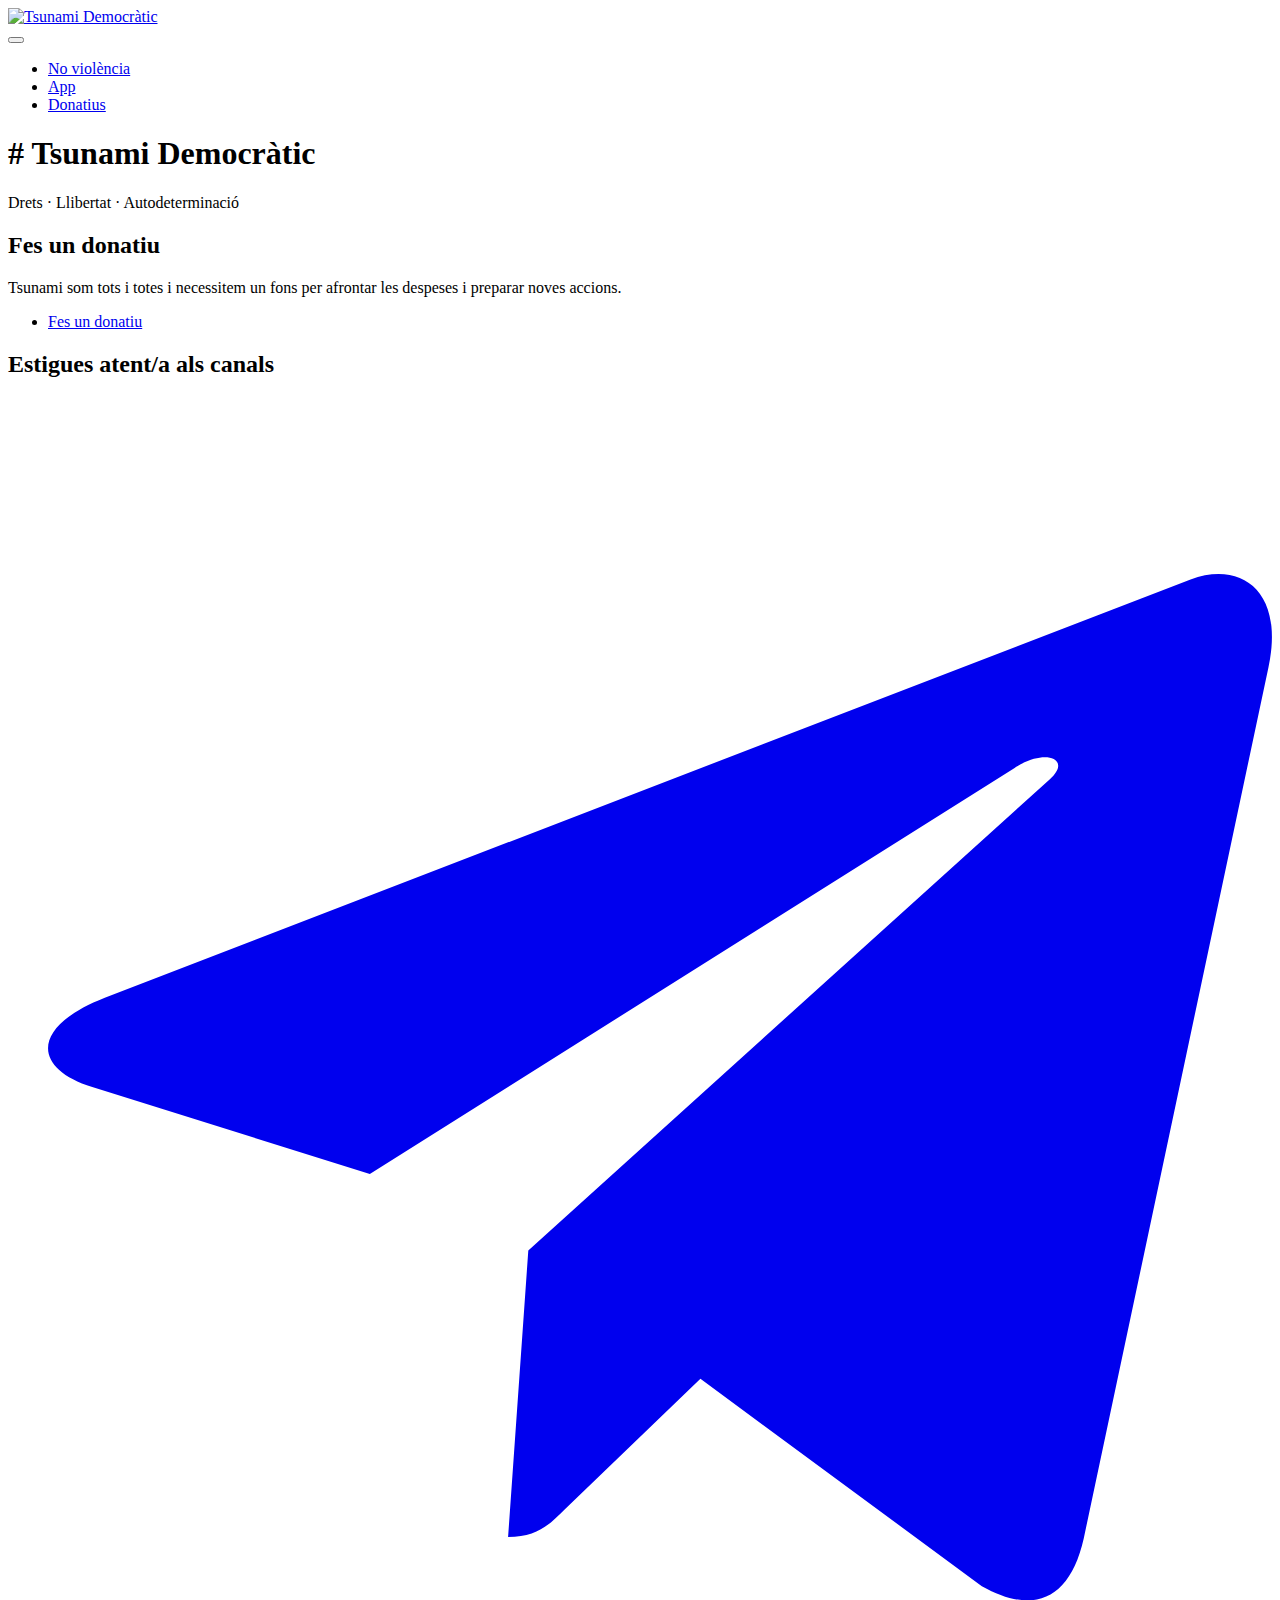
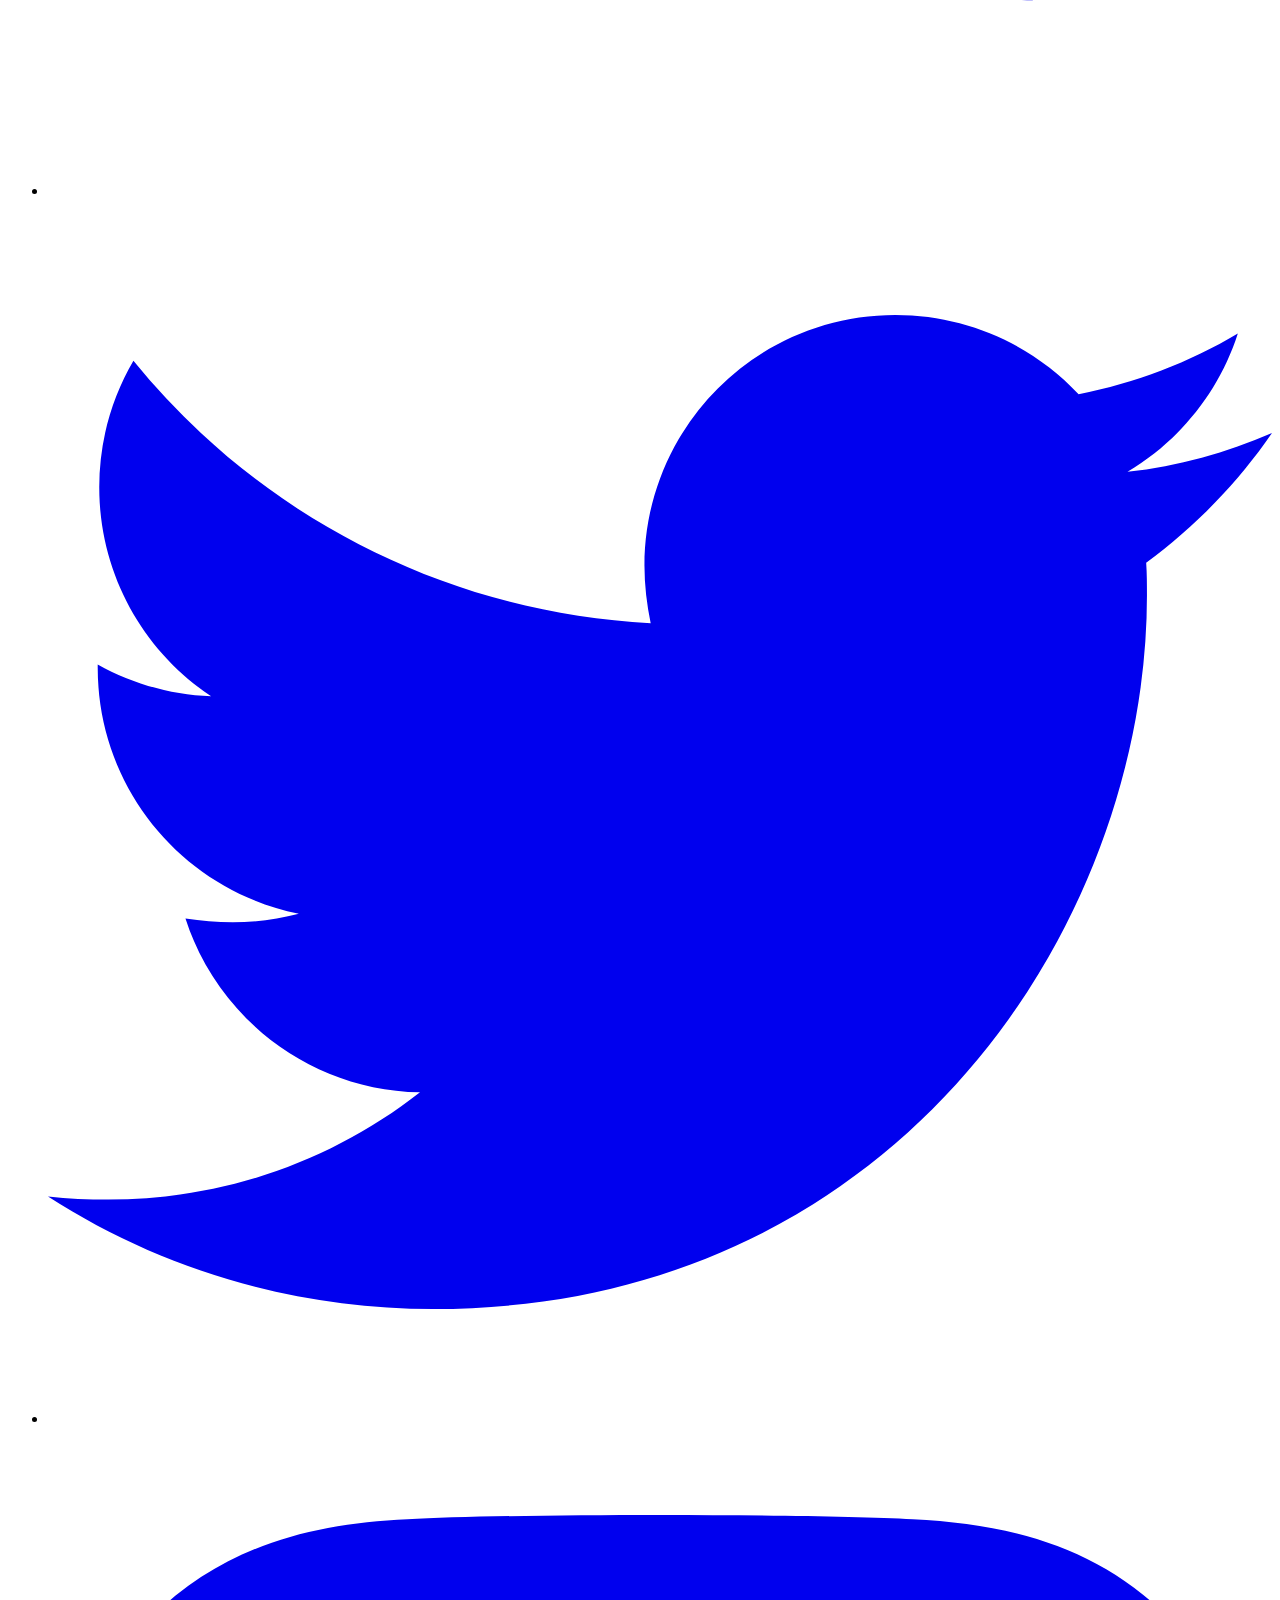
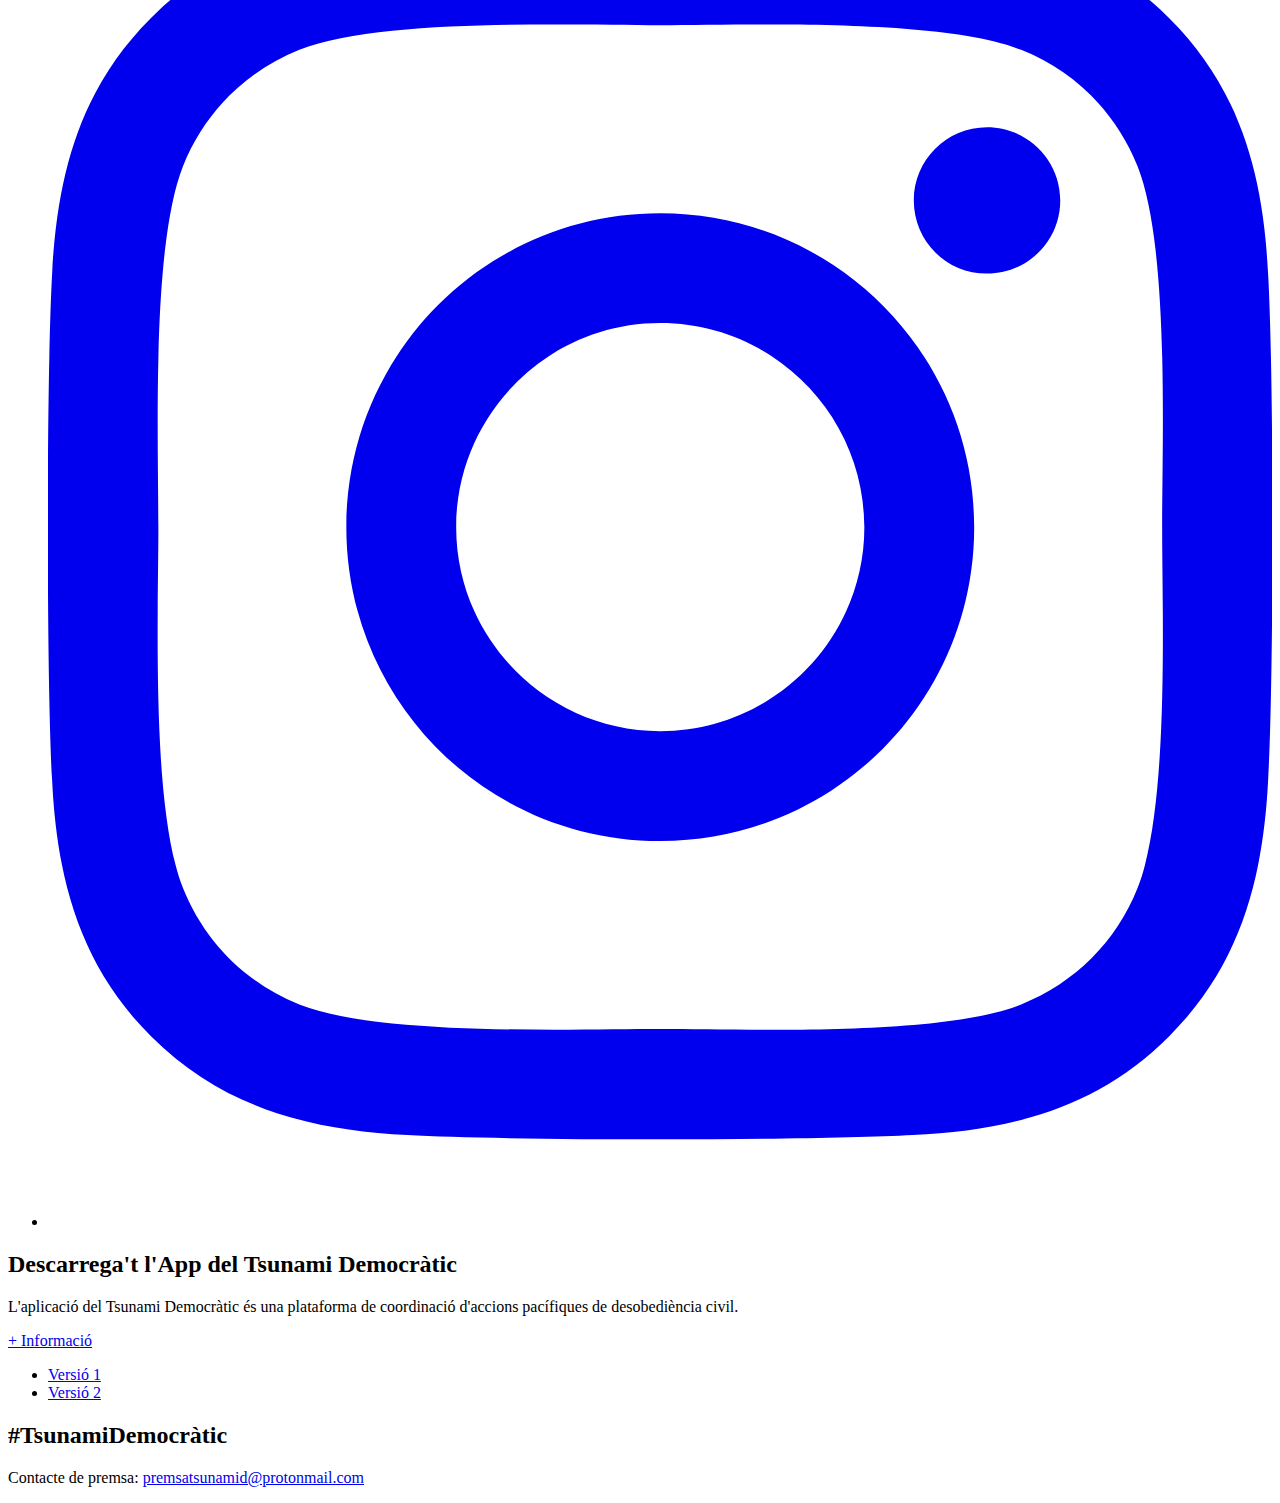
==== commit 9e12d4e8: "Mirror update 2019-11-20 12pm UTC" ====
--- a/index.html
+++ b/index.html
@@ -1,7 +1,7 @@
-<!DOCTYPE html><html><head><meta charset="utf-8"><meta name="viewport" content="width=device-width, user-scalable=no"><link rel="stylesheet" type="text/css" href="https://tsunamidemocratic.github.io/main.70eec509.css"><link href="https://fonts.googleapis.com/css?family=Montserrat:500,700,800&display=swap" rel="stylesheet"><link rel="icon" href="https://tsunamidemocratic.github.io/favicon.d1972434.png"><title>Tsunami Democràtic</title></head><body> <header class="fixed top-0 w-full bg-beige"> <div class="container flex flex-wrap items-center justify-between"> <div class="logo h-20 flex items-center"> <a href="index.html"> <img src="https://tsunamidemocratic.github.io/logo.a26f0379.png" alt="Tsunami Democràtic" class="h-16 w-auto"> </a> </div> <div class="block lg:hidden"> <button class="navbar-toggler focus:outline-none" data-toggle="collapse" data-target="#nav" aria-expanded="false"> <span class="icon-bar icon-bar--top block bg-blue"></span> <span class="icon-bar icon-bar--middle block bg-blue"></span> <span class="icon-bar icon-bar--bottom block bg-blue"></span> </button> </div> <nav id="nav" class="nav hidden lg:block w-full lg:w-auto"> <ul class="lg:flex py-2 lg:-mx-4"> <li class="py-1 lg:px-4"><a href="https://tsunamidemocratic.github.io/noviolencia.html" class="font-extrabold tracking-widest text-gray-800 hover:text-blue-darker lowercase">No violència</a></li> <li class="py-1 lg:px-4"><a href="https://tsunamidemocratic.github.io/app.html" class="font-extrabold tracking-widest text-gray-800 hover:text-blue-darker lowercase">App</a></li> </ul> </nav> </div>
+<!DOCTYPE html><html><head><meta charset="utf-8"><meta name="viewport" content="width=device-width, user-scalable=no"><link rel="stylesheet" type="text/css" href="https://tsdem.gitlab.io/main.cfd4d0ff.css"><link href="https://fonts.googleapis.com/css?family=Montserrat:500,700,800&display=swap" rel="stylesheet"><link rel="icon" href="https://tsdem.gitlab.io/favicon.d1972434.png"><title>Tsunami Democràtic</title></head><body> <header class="fixed top-0 w-full bg-beige z-50"> <div class="container flex flex-wrap items-center justify-between"> <div class="logo h-20 flex items-center"> <a href="index.html"> <img src="https://tsdem.gitlab.io/logo.a26f0379.png" alt="Tsunami Democràtic" class="h-16 w-auto"> </a> </div> <div class="block lg:hidden"> <button class="navbar-toggler focus:outline-none" data-toggle="collapse" data-target="#nav" aria-expanded="false"> <span class="icon-bar icon-bar--top block bg-blue"></span> <span class="icon-bar icon-bar--middle block bg-blue"></span> <span class="icon-bar icon-bar--bottom block bg-blue"></span> </button> </div> <nav id="nav" class="nav hidden lg:block w-full lg:w-auto"> <ul class="lg:flex py-2 lg:-mx-4"> <li class="py-1 lg:px-4"><a href="https://tsdem.gitlab.io/noviolencia.html" class="font-extrabold tracking-widest text-gray-800 hover:text-blue-darker lowercase">No violència</a></li> <li class="py-1 lg:px-4"><a href="https://tsdem.gitlab.io/app.html" class="font-extrabold tracking-widest text-gray-800 hover:text-blue-darker lowercase">App</a></li> <li class="py-1 lg:px-4"><a href="https://tsdem.gitlab.io/donatius.html" class="font-extrabold tracking-widest text-gray-800 hover:text-blue-darker lowercase">Donatius</a></li> </ul> </nav> </div>
 </header> <section class="text-beige bg-blue-darker bg-no-repeat bg-center bg-cover bg-home-hero"> <div class="container"> <div class="min-h-85vh max-w-3xl flex flex-col items-center justify-center mx-auto py-8 text-center"> <h1 class="mb-4 md:mb-8 font-title font-heavy text-4xl sm:text-6xl lg:text-7xl leading-none uppercase"># Tsunami Democràtic</h1> <p class="font-bold text-lg lg:text-xl uppercase tracking-widest lg:tracking-subtitle">Drets · Llibertat · Autodeterminació</p> </div> </div>
+</section> <section class="py-8 lg:py-16 bg-blue text-beige text-center"> <div class="container"> <h2 class="max-w-2xl mx-auto mb-8 lg:mb-10 font-title font-black text-center text-2xl lg:text-4xl leading-none tracking-widest uppercase">Fes un donatiu</h2> <p class="max-w-xl mx-auto mb-8 text-lg">Tsunami som tots i totes i necessitem un fons per afrontar les despeses i preparar noves accions.</p> <ul class="flex flex-wrap justify-center -mx-2 -mb-2"> <li class="mb-2 px-2"><a href="https://tsdem.gitlab.io/donatius.html" class="btn px-16 btn-beige">Fes un donatiu</a></li> </ul> </div>
 </section> <section class="py-8 lg:py-16 text-white bg-gray-800"> <div class="container"> <h2 class="max-w-3xl mx-auto mb-8 lg:mb-12 font-title font-black text-center text-2xl lg:text-4xl leading-none tracking-widest uppercase">Estigues atent/a als canals</h2> <ul class="flex items-center justify-center -mx-4"> <li class="px-4"> <a href="http://t.me/tsunamid" target="_blank" rel="noopener noreferral" class="flex items-center justify-center w-12 h-12 lg:w-16 lg:h-16 rounded-full text-beige bg-blue hover:bg-blue-darker"><svg aria-hidden="true" data-prefix="fab" data-icon="telegram-plane" class="svg-inline--fa fa-telegram-plane fa-w-14 w-6 h-6 lg:w-8 lg:h-8" xmlns="http://www.w3.org/2000/svg" viewBox="0 0 448 512"><path fill="currentColor" d="M446.7 98.6l-67.6 318.8c-5.1 22.5-18.4 28.1-37.3 17.5l-103-75.9-49.7 47.8c-5.5 5.5-10.1 10.1-20.7 10.1l7.4-104.9 190.9-172.5c8.3-7.4-1.8-11.5-12.9-4.1L117.8 284 16.2 252.2c-22.1-6.9-22.5-22.1 4.6-32.7L418.2 66.4c18.4-6.9 34.5 4.1 28.5 32.2z"/></svg></a> </li> <li class="px-4"> <a href="http://twitter.com/tsunami_dem" target="_blank" rel="noopener noreferral" class="flex items-center justify-center w-12 h-12 lg:w-16 lg:h-16 rounded-full text-beige bg-blue hover:bg-blue-darker"><svg aria-hidden="true" data-prefix="fab" data-icon="twitter" class="svg-inline--fa fa-twitter fa-w-16 w-6 h-6 lg:w-8 lg:h-8" xmlns="http://www.w3.org/2000/svg" viewBox="0 0 512 512"><path fill="currentColor" d="M459.37 151.716c.325 4.548.325 9.097.325 13.645 0 138.72-105.583 298.558-298.558 298.558-59.452 0-114.68-17.219-161.137-47.106 8.447.974 16.568 1.299 25.34 1.299 49.055 0 94.213-16.568 130.274-44.832-46.132-.975-84.792-31.188-98.112-72.772 6.498.974 12.995 1.624 19.818 1.624 9.421 0 18.843-1.3 27.614-3.573-48.081-9.747-84.143-51.98-84.143-102.985v-1.299c13.969 7.797 30.214 12.67 47.431 13.319-28.264-18.843-46.781-51.005-46.781-87.391 0-19.492 5.197-37.36 14.294-52.954 51.655 63.675 129.3 105.258 216.365 109.807-1.624-7.797-2.599-15.918-2.599-24.04 0-57.828 46.782-104.934 104.934-104.934 30.213 0 57.502 12.67 76.67 33.137 23.715-4.548 46.456-13.32 66.599-25.34-7.798 24.366-24.366 44.833-46.132 57.827 21.117-2.273 41.584-8.122 60.426-16.243-14.292 20.791-32.161 39.308-52.628 54.253z"/></svg></a> </li> <li class="px-4"> <a href="http://instagram.com/tsunami_dem" target="_blank" rel="noopener noreferral" class="flex items-center justify-center w-12 h-12 lg:w-16 lg:h-16 rounded-full text-beige bg-blue hover:bg-blue-darker"><svg aria-hidden="true" data-prefix="fab" data-icon="instagram" class="svg-inline--fa fa-instagram fa-w-14 w-6 h-6 lg:w-8 lg:h-8" xmlns="http://www.w3.org/2000/svg" viewBox="0 0 448 512"><path fill="currentColor" d="M224.1 141c-63.6 0-114.9 51.3-114.9 114.9s51.3 114.9 114.9 114.9S339 319.5 339 255.9 287.7 141 224.1 141zm0 189.6c-41.1 0-74.7-33.5-74.7-74.7s33.5-74.7 74.7-74.7 74.7 33.5 74.7 74.7-33.6 74.7-74.7 74.7zm146.4-194.3c0 14.9-12 26.8-26.8 26.8-14.9 0-26.8-12-26.8-26.8s12-26.8 26.8-26.8 26.8 12 26.8 26.8zm76.1 27.2c-1.7-35.9-9.9-67.7-36.2-93.9-26.2-26.2-58-34.4-93.9-36.2-37-2.1-147.9-2.1-184.9 0-35.8 1.7-67.6 9.9-93.9 36.1s-34.4 58-36.2 93.9c-2.1 37-2.1 147.9 0 184.9 1.7 35.9 9.9 67.7 36.2 93.9s58 34.4 93.9 36.2c37 2.1 147.9 2.1 184.9 0 35.9-1.7 67.7-9.9 93.9-36.2 26.2-26.2 34.4-58 36.2-93.9 2.1-37 2.1-147.8 0-184.8zM398.8 388c-7.8 19.6-22.9 34.7-42.6 42.6-29.5 11.7-99.5 9-132.1 9s-102.7 2.6-132.1-9c-19.6-7.8-34.7-22.9-42.6-42.6-11.7-29.5-9-99.5-9-132.1s-2.6-102.7 9-132.1c7.8-19.6 22.9-34.7 42.6-42.6 29.5-11.7 99.5-9 132.1-9s102.7-2.6 132.1 9c19.6 7.8 34.7 22.9 42.6 42.6 11.7 29.5 9 99.5 9 132.1s2.7 102.7-9 132.1z"/></svg></a> </li> </ul> </div>
-</section> <section class="py-8 lg:py-16 bg-beige text-center"> <div class="container"> <h2 class="max-w-2xl mx-auto mb-8 lg:mb-10 font-title font-black text-center text-2xl lg:text-4xl leading-none tracking-widest uppercase">Descarrega't l'App del Tsunami Democràtic</h2> <p class="max-w-xl mx-auto mb-4 text-lg">L'aplicació del Tsunami Democràtic és una plataforma de coordinació d'accions pacífiques de desobediència civil.</p> <a href="https://tsunamidemocratic.github.io/app.html" class="table mb-8 lg:mb-10 max-w-2xl mx-auto font-bold text-lg text-blue hover:text-blue-darker hover:underline uppercase">+ Informació</a> <ul class="flex flex-wrap justify-center -mx-2 -mb-2"> <li class="mb-2 px-2"><a href="https://github.com/s3rrallonga/tsunami/raw/master/app/app-armeabi-v7a-release.apk" download="" class="btn px-16 btn-primary">Versió 1</a></li> <li class="mb-2 px-2"><a href="https://github.com/s3rrallonga/tsunami/raw/master/app/app-arm64-v8a-release.apk" download="" class="btn px-16 btn-primary">Versió 2</a></li> </ul> </div>
-</section> <section class="py-8 lg:py-16 bg-blue text-center"> <div class="container"> <h2 class="max-w-2xl mx-auto mb-8 lg:mb-10 font-title font-black text-center text-2xl lg:text-4xl leading-none tracking-widest uppercase">Descarrega, imprimeix i distribueix</h2> <ul class="flex flex-wrap -mx-2"> <li class="w-1/2 sm:w-1/3 lg:w-1/6 mb-4 px-2"> <figure class="relative group"> <img src="https://tsunamidemocratic.github.io/unis1.879e5212.jpg" alt="Descàrrega 1"> <div class="absolute inset-0 flex items-center justify-center opacity-0 group-hover:opacity-100 transition"> <div class="absolute inset-0 bg-black opacity-75"></div> <div class="relative z-10"> <img src="https://tsunamidemocratic.github.io/icon-download.e748809f.svg" alt=""> <p class="text-2xl font-title font-heavy text-blue">PDF</p> </div> </div> <a href="https://tsunamidemocratic.github.io/assets/files/unis1.pdf" target="_blank" class="item-link">Descarrega</a> </figure> </li> <li class="w-1/2 sm:w-1/3 lg:w-1/6 mb-4 px-2"> <figure class="relative group"> <img src="https://tsunamidemocratic.github.io/unis2.b8b8037b.jpg" alt="Descàrrega 1"> <div class="absolute inset-0 flex items-center justify-center opacity-0 group-hover:opacity-100 transition"> <div class="absolute inset-0 bg-black opacity-75"></div> <div class="relative z-10"> <img src="https://tsunamidemocratic.github.io/icon-download.e748809f.svg" alt=""> <p class="text-2xl font-title font-heavy text-blue">PDF</p> </div> </div> <a href="https://tsunamidemocratic.github.io/assets/files/unis2.pdf" target="_blank" class="item-link">Descarrega</a> </figure> </li> <li class="w-1/2 sm:w-1/3 lg:w-1/6 mb-4 px-2"> <figure class="relative group"> <img src="https://tsunamidemocratic.github.io/consells_legals.dd51dd8c.jpg" alt="Descàrrega 1"> <div class="absolute inset-0 flex items-center justify-center opacity-0 group-hover:opacity-100 transition"> <div class="absolute inset-0 bg-black opacity-75"></div> <div class="relative z-10"> <img src="https://tsunamidemocratic.github.io/icon-download.e748809f.svg" alt=""> <p class="text-2xl font-title font-heavy text-blue">PDF</p> </div> </div> <a href="https://tsunamidemocratic.github.io/assets/files/consells_legals.pdf" target="_blank" class="item-link">Descarrega</a> </figure> </li> <li class="w-1/2 sm:w-1/3 lg:w-1/6 mb-4 px-2"> <figure class="relative group"> <img src="https://tsunamidemocratic.github.io/M.0a68f62f.jpg" alt="Descàrrega 1"> <div class="absolute inset-0 flex items-center justify-center opacity-0 group-hover:opacity-100 transition"> <div class="absolute inset-0 bg-black opacity-75"></div> <div class="relative z-10"> <img src="https://tsunamidemocratic.github.io/icon-download.e748809f.svg" alt=""> <p class="text-2xl font-title font-heavy text-blue">PDF</p> </div> </div> <a href="https://tsunamidemocratic.github.io/assets/files/M.pdf" target="_blank" class="item-link">Descarrega</a> </figure> </li> <li class="w-1/2 sm:w-1/3 lg:w-1/6 mb-4 px-2"> <figure class="relative group"> <img src="https://tsunamidemocratic.github.io/3-web.af21c7f4.jpg" alt="Descàrrega 1"> <div class="absolute inset-0 flex items-center justify-center opacity-0 group-hover:opacity-100 transition"> <div class="absolute inset-0 bg-black opacity-75"></div> <div class="relative z-10"> <img src="https://tsunamidemocratic.github.io/icon-download.e748809f.svg" alt=""> <p class="text-2xl font-title font-heavy text-blue">PDF</p> </div> </div> <a href="https://tsunamidemocratic.github.io/assets/files/3-web.pdf" target="_blank" class="item-link">Descarrega</a> </figure> </li> <li class="w-1/2 sm:w-1/3 lg:w-1/6 mb-4 px-2"> <figure class="relative group"> <img src="https://tsunamidemocratic.github.io/4-web.4697df78.jpg" alt="Descàrrega 1"> <div class="absolute inset-0 flex items-center justify-center opacity-0 group-hover:opacity-100 transition"> <div class="absolute inset-0 bg-black opacity-75"></div> <div class="relative z-10"> <img src="https://tsunamidemocratic.github.io/icon-download.e748809f.svg" alt=""> <p class="text-2xl font-title font-heavy text-blue">PDF</p> </div> </div> <a href="https://tsunamidemocratic.github.io/assets/files/4-web.pdf" target="_blank" class="item-link">Descarrega</a> </figure> </li> </ul> </div>
-</section> <section class="py-8 lg:py-16 bg-gray-800 text-white"> <div class="container"> <h2 class="max-w-xl mx-auto mb-8 lg:mb-10 font-title text-center text-2xl lg:text-4xl leading-none lg:tracking-widest uppercase">#TsunamiDemocràtic</h2> <p class="text-center">Contacte de premsa: <a href="mailto:premsatsunamid@protonmail.com" class="text-blue hover:text-blue-darker hover:underline">premsatsunamid@protonmail.com</a></p> </div>
-</section> <script src="https://tsunamidemocratic.github.io/main.c4f8457b.js"></script> </body></html>+</section> <section class="py-8 lg:py-16 bg-beige text-center"> <div class="container"> <h2 class="max-w-2xl mx-auto mb-8 lg:mb-10 font-title font-black text-center text-2xl lg:text-4xl leading-none tracking-widest uppercase">Descarrega't l'App del Tsunami Democràtic</h2> <p class="max-w-xl mx-auto mb-4 text-lg">L'aplicació del Tsunami Democràtic és una plataforma de coordinació d'accions pacífiques de desobediència civil.</p> <a href="https://tsdem.gitlab.io/app.html" class="table mb-8 lg:mb-10 max-w-2xl mx-auto font-bold text-lg text-blue hover:text-blue-darker hover:underline uppercase">+ Informació</a> <ul class="flex flex-wrap justify-center -mx-2 -mb-2"> <li class="mb-2 px-2"><a href="https://t.me/apptsunamidemocratic/20" class="btn px-16 btn-primary">Versió 1</a></li> <li class="mb-2 px-2"><a href="https://t.me/apptsunamidemocratic/21" class="btn px-16 btn-primary">Versió 2</a></li> </ul> </div>
+</section>  <section class="py-8 lg:py-16 bg-gray-800 text-white"> <div class="container"> <h2 class="max-w-xl mx-auto mb-8 lg:mb-10 font-title text-center text-2xl lg:text-4xl leading-none lg:tracking-widest uppercase">#TsunamiDemocràtic</h2> <p class="text-center">Contacte de premsa: <a href="mailto:premsatsunamid@protonmail.com" class="text-blue hover:text-blue-darker hover:underline">premsatsunamid@protonmail.com</a></p> </div>
+</section> <script src="https://tsdem.gitlab.io/main.499190cf.js"></script> </body></html>